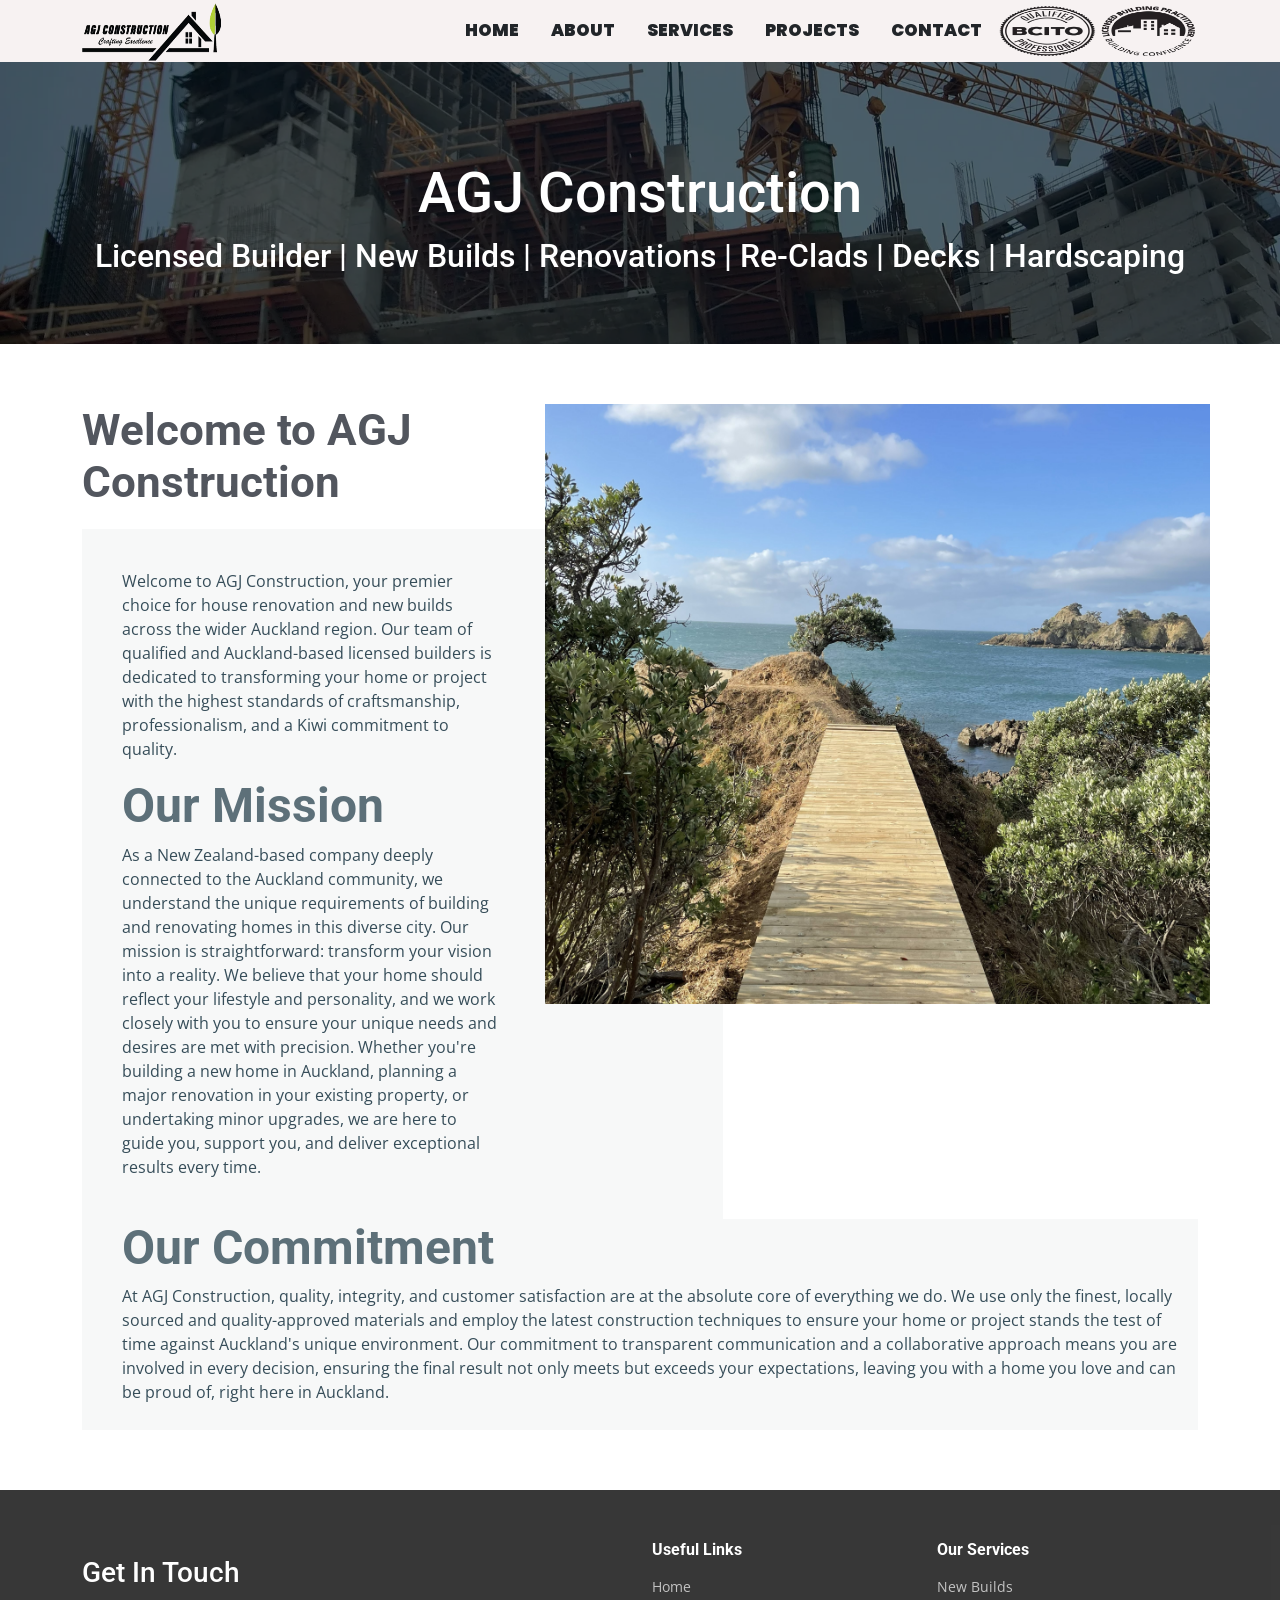
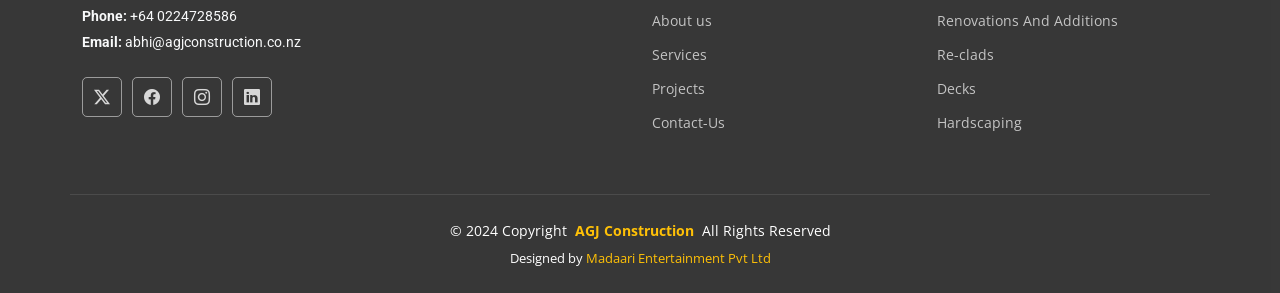
==== about.html @ a502a070 "renmae vendor folder to libs and update navigation link styles." ====
<!DOCTYPE html>
<html lang="en">

<head>
  <meta charset="utf-8">
  <meta content="width=device-width, initial-scale=1.0" name="viewport">
  <title>Licensed Builder|About|AGJ Construction</title>
  <meta content="" name="description">
  <meta content="" name="keywords">

  <!-- Favicons -->
  <link href="assets/img/favicon.webp" rel="icon">
  <link href="assets/img/apple-touch-icon.webp" rel="apple-touch-icon">

  <!-- Fonts -->
  <link href="https://fonts.googleapis.com" rel="preconnect">
  <link href="https://fonts.gstatic.com" rel="preconnect" crossorigin>
  <link href="https://fonts.googleapis.com/css2?family=Roboto:ital,wght@0,100;0,300;0,400;0,500;0,700;0,900;1,100;1,300;1,400;1,500;1,700;1,900&family=Open+Sans:ital,wght@0,300;0,400;0,500;0,600;0,700;0,800;1,300;1,400;1,500;1,600;1,700;1,800&family=Poppins:ital,wght@0,100;0,200;0,300;0,400;0,500;0,600;0,700;0,800;0,900;1,100;1,200;1,300;1,400;1,500;1,600;1,700;1,800;1,900&display=swap" rel="stylesheet">

  <!-- Vendor CSS Files -->
  <link href="assets/libs/bootstrap/css/bootstrap.min.css" rel="stylesheet">
  <link href="assets/libs/bootstrap-icons/bootstrap-icons.css" rel="stylesheet">
  <link href="assets/libs/aos/aos.css" rel="stylesheet">
  <link href="assets/libs/glightbox/css/glightbox.min.css" rel="stylesheet">
  <link href="assets/libs/swiper/swiper-bundle.min.css" rel="stylesheet">

  <!-- Main CSS File -->
  <link href="assets/css/main.min.css" rel="stylesheet">
</head>

<body class="index-page">
  <header id="header" class="header d-flex align-items-center fixed-top">
    <div class="container-fluid container-xl position-relative d-flex align-items-center justify-content-between">
      <a href="https://agjconstruction.co.nz/" class="logo d-flex align-items-center">
        <img class="sitename" src="assets/img/logo.webp" alt="logo" width="140" height="60">
      </a>

      <nav id="navmenu" class="navmenu">
     <style>
  /* Dropdown container */
  .dropdown {
    position: relative;
    display: inline-block;
  }

  /* Dropdown content (hidden by default) */
  .dropdown-content {
    display: none;
    position: absolute;
    background-color: #2c2c2c;
    min-width: 160px;
    z-index: 1;
    box-shadow: 0px 8px 16px rgba(0,0,0,0.2);
  }

  /* Links inside the dropdown */
  .dropdown-content a {
    color: grey;
    padding: 10px 16px;
    text-decoration: none;
    display: block;
  }

  /* Show the dropdown on hover */
  .dropdown:hover .dropdown-content {
    display: block;
  }

  /* Optional hover effect */
  .dropdown-content a:hover {
    background-color: #f1f1f1;
  }
</style>

<ul>
  <li><a href="https://agjconstruction.co.nz/" class="text-dark"><b>Home</b></a></li>
  <li><a href="about.html" class="text-dark"><b>About</b></a></li>
  
  <li class="dropdown">
    <a href="#" class="text-dark" onclick="return false;"><b>Services</b></a>
    <div class="dropdown-content">
      <a href="assets/services/new-builds.html"><b>New Builds</b></a>
      <a href="assets/services/home-renovations.html"><b>Home Renovations</b></a>
      <a href="assets/services/re-clads.html"><b>Reclads</b></a>
      <a href="assets/services/decks.html"><b>Decks</b></a>
      <a href="assets/services/hardscaping.html"><b>Hardscaping</b></a>
    </div>
  </li>
  
  <li><a href="project.html" class="text-dark"><b>Projects</b></a></li>
  <li><a href="contact.html" class="text-dark"><b>Contact</b></a></li>
  <img class="sitename" src="assets/img/bcito-png.webp" alt="logo" width="100" height="50">
  <img class="sitename" src="assets/img/lbp-png.webp" alt="logo" width="100" height="50">
</ul>

        <i class="mobile-nav-toggle d-xl-none bi bi-list"></i>
      </nav>
    </div>
  </header>

  <main class="main">

    <!-- Page Title -->
    <div class="page-title dark-background" style="background-image: url(assets/img/page-title-bg.webp);">
      <div class="container position-relative">
        <h1>AGJ Construction</h1>
        <h2>Licensed Builder | New Builds | Renovations | Re-Clads | Decks | Hardscaping</h2>
      </div>
    </div><!-- End Page Title -->

    <!-- About Section -->
    <section id="about" class="about section">
      <div class="container">
        <div class="row position-relative">
          <div class="col-lg-7 about-img" data-aos="zoom-out" data-aos-delay="200"><img src="assets/img/about.webp" width="600" height="500" loading="lazy"></div>
          <div class="col-lg-7" data-aos="fade-up" data-aos-delay="100">
            <h2 class="inner-title">Welcome to AGJ Construction</h2>
            <div class="our-story">
              <p>Welcome to AGJ Construction, your premier choice for house renovation and new builds across the wider Auckland region. 
                Our team of qualified and Auckland-based licensed builders is dedicated to transforming your home or project with the highest standards of craftsmanship, 
                professionalism, and a Kiwi commitment to quality.
            </p>
              <h3>Our Mission</h3>
              <p>
                As a New Zealand-based company deeply connected to the Auckland community, 
                we understand the unique requirements of building and renovating homes in this diverse city. 
                Our mission is straightforward: transform your vision into a reality. 
                We believe that your home should reflect your lifestyle and personality, 
                and we work closely with you to ensure your unique needs and desires are met with precision. 
                Whether you're building a new home in Auckland, planning a major renovation in your existing property, 
                or undertaking minor upgrades, we are here to guide you, support you, 
                and deliver exceptional results every time.
              </p>
            </div>
            
          </div>          
        </div>
        
        <div class="our-commitment">
          <h3>Our Commitment</h3>
              <p>At AGJ Construction, quality, integrity, and customer satisfaction are at the absolute core of everything 
                we do. 
                We use only the finest, locally sourced and quality-approved materials and 
                employ the latest construction techniques to ensure your home or project stands the test of 
                time against Auckland's unique environment. Our commitment to transparent communication and a 
                collaborative approach means you are involved in every decision, 
                ensuring the final result not only meets but exceeds your expectations, 
                leaving you with a home you love and can be proud of, right here in Auckland.
            </p>
        </div>


      </div>
      

    </section><!-- /About Section -->
    </main>

<footer id="footer" class="footer dark-background">

    <div class="container footer-top">
      <div class="row gy-4">
        <div class="col-lg-6 col-md-8 footer-about">
          <!-- <a href="index.html" class="logo d-flex align-items-center">
            <span class="sitename">AGJ Construction</span>
          </a> -->
          <div class="footer-contact pt-3">
            <!-- <p>A-10 Sector 61, Noida</p> -->
            <h3>Get In Touch</h3>
            <a href="tel:+64 0224728586" class="text-light">
            <p class="mt-3"><strong>Phone:</strong> <span>+64 0224728586</span></p>
            </a>
            <a href="mailto:abhi@agjconstruction.co.nz" class="text-light">
            <p><strong>Email:</strong> <span>abhi@agjconstruction.co.nz</span></p>
            </a>
          </div>
          <div class="social-links d-flex mt-4">
            <a href="https://agjconstruction.co.nz/"><i class="bi bi-twitter-x"></i></a>
            <a href="https://agjconstruction.co.nz/"><i class="bi bi-facebook"></i></a>
            <a href="https://agjconstruction.co.nz/"><i class="bi bi-instagram"></i></a>
            <a href="https://agjconstruction.co.nz/"><i class="bi bi-linkedin"></i></a>
          </div>
        </div>

        <div class="col-lg-3 col-md-2 footer-links">
          <h4>Useful Links</h4>
          <ul>
            <li><a href="https://agjconstruction.co.nz/">Home</a></li>
            <li><a href="about.html">About us</a></li>
            <li><a href="assets/services/new-builds.html">Services</a></li>
            <li><a href="project.html">Projects</a></li>
            <li><a href="contact.html">Contact-Us</a></li>
          </ul>
        </div>

        <div class="col-lg-3 col-md-2 footer-links">
          <h4>Our Services</h4>
          <ul>
            <li><a href="assets/services/new-builds.html">New Builds</a></li>
            <li><a href="assets/services/home-renovations.html">Renovations And Additions</a></li>
            <li><a href="assets/services/re-clads.html">Re-clads</a></li>
            <li><a href="assets/services/decks.html">Decks</a></li>
            <li><a href="assets/services/hardscaping.html">Hardscaping</a></li>

          </ul>
        </div>
      </div>
    </div>

    <div class="container copyright text-center mt-4">
      <p>© 2024 <span>Copyright</span> <strong class="px-1 sitename text-warning">AGJ Construction</strong> <span>All Rights Reserved</span></p>
      <div class="credits">
        <!-- All the links in the footer should remain intact. -->
        <!-- You can delete the links only if you've purchased the pro version. -->
        <!-- Licensing information: https://bootstrapmade.com/license/ -->
        <!-- Purchase the pro version with working PHP/AJAX contact form: [buy-url] -->
        Designed by <a class="text-warning" href="https://madaari.net/">Madaari Entertainment Pvt Ltd</a>
      </div>
    </div>

  </footer>
  <!-- Scroll Top -->
  <a href="#" id="scroll-top" class="scroll-top d-flex align-items-center justify-content-center"><i class="bi bi-arrow-up-short"></i></a>

  <!-- Preloader -->
  <div id="preloader"></div>

  <!-- Vendor JS Files -->

  <script defer src="assets/libs/bootstrap/js/bootstrap.bundle.min.js"></script>
  <script defer src="assets/libs/aos/aos.js"></script>
  <script defer src="assets/libs/glightbox/js/glightbox.min.js"></script>
  <script defer src="assets/libs/imagesloaded/imagesloaded.pkgd.min.js"></script>
  <script defer src="assets/libs/isotope-layout/isotope.pkgd.min.js"></script>
  <script defer src="assets/libs/swiper/swiper-bundle.min.js"></script>
  <script defer src="assets/libs/purecounter/purecounter_vanilla.js"></script>

  <!-- Main JS File -->
  <script defer src="assets/js/main.js"></script>

</body>

</html>
---- assets/css/main.min.css ----
:root{--default-font:"Open Sans",system-ui,-apple-system,"Segoe UI",Roboto,"Helvetica Neue",Arial,"Noto Sans","Liberation Sans",sans-serif,"Apple Color Emoji","Segoe UI Emoji","Segoe UI Symbol","Noto Color Emoji";--heading-font:"Roboto",sans-serif;--nav-font:"Poppins",sans-serif}:root{--background-color:#ffffff;--default-color:#364d59;--heading-color:#52565e;--accent-color:#000000;--surface-color:#ffffff;--contrast-color:#ffffff}:root{--nav-color:rgba(255,255,255,0.55);--nav-hover-color:#ffffff;--nav-mobile-background-color:#ffffff;--nav-dropdown-background-color:#ffffff;--nav-dropdown-color:#212529;--nav-dropdown-hover-color:#feb900}.light-background{--background-color:#f4f7f6;--surface-color:#ffffff}.dark-background{--background-color:#060606;--default-color:#ffffff;--heading-color:#ffffff;--surface-color:#252525;--contrast-color:#ffffff}:root{scroll-behavior:smooth}body{color:var(--default-color);background-color:var(--background-color);font-family:var(--default-font)}a{color:var(--accent-color);text-decoration:none;transition:0.3s}a:hover{color:color-mix(in srgb,var(--accent-color),transparent 25%);text-decoration:none}h1,h2,h3,h4,h5,h6{color:var(--heading-color);font-family:var(--heading-font)}.header{--background-color:rgb(247,242,242);--default-color:#ffffff;--heading-color:#ffffff;color:var(--default-color);background-color:var(--background-color);padding:1px 0;transition:all 0.5s;z-index:997}.scrolled .header{box-shadow:0px 0 18px rgba(0,0,0,0.1)}.scrolled .header{--background-color:rgba(255,255,255,0.95);--heading-color:#3c3c3c;--nav-color:#3c3c3c;--nav-hover-color:#3c3c3c}@media (min-width:1200px){.navmenu{padding:0}.navmenu ul{margin:0;padding:0;display:flex;list-style:none;align-items:center}.navmenu li{position:relative}.navmenu>ul>li{white-space:nowrap;padding:15px 14px}.navmenu>ul>li:last-child{padding-right:0}.navmenu a,.navmenu a:focus{color:var(--nav-color);font-size:17px;padding:0 2px;font-family:var(--nav-font);font-weight:600;display:flex;align-items:center;justify-content:space-between;white-space:nowrap;transition:0.3s;position:relative;text-transform:uppercase}.navmenu a i,.navmenu a:focus i{font-size:12px;line-height:0;margin-left:5px;transition:0.3s}.navmenu>ul>li>a:before{content:"";position:absolute;height:2px;bottom:-6px;left:0;background-color:var(--accent-color);visibility:hidden;width:0px;transition:all 0.3s ease-in-out 0s}.navmenu a:hover:before,.navmenu li:hover>a:before,.navmenu .active:before{visibility:visible;width:100%}.navmenu li:hover>a,.navmenu .active,.navmenu .active:focus{color:var(--nav-hover-color)}.navmenu .dropdown ul{margin:0;padding:10px 0;background:var(--nav-dropdown-background-color);display:block;position:absolute;visibility:hidden;left:14px;top:130%;opacity:0;transition:0.3s;border-radius:4px;z-index:99;box-shadow:0px 0px 30px rgba(0,0,0,0.1)}.navmenu .dropdown ul li{min-width:200px}.navmenu .dropdown ul a{padding:10px 20px;font-size:15px;text-transform:none;font-weight:400;color:var(--nav-dropdown-color)}.navmenu .dropdown ul a i{font-size:14px}.navmenu .dropdown ul a:hover,.navmenu .dropdown ul .active:hover,.navmenu .dropdown ul li:hover>a{color:var(--nav-dropdown-hover-color)}.navmenu .dropdown:hover>ul{opacity:1;top:100%;visibility:visible}.navmenu .dropdown .dropdown ul{top:0;left:-90%;visibility:hidden}.navmenu .dropdown .dropdown:hover>ul{opacity:1;top:0;left:-100%;visibility:visible}}@media (max-width:1199px){.mobile-nav-toggle{color:var(--nav-color);font-size:28px;line-height:0;margin-right:10px;cursor:pointer;transition:color 0.3s}.navmenu{padding:0;z-index:9997}.navmenu ul{display:none;position:absolute;inset:60px 20px 20px 20px;padding:10px 0;margin:0;border-radius:6px;background-color:var(--nav-mobile-background-color);border:1px solid color-mix(in srgb,var(--default-color),transparent 90%);box-shadow:none;overflow-y:auto;transition:0.3s;z-index:9998}.navmenu a,.navmenu a:focus{color:var(--nav-dropdown-color);padding:10px 20px;font-family:var(--nav-font);font-size:17px;font-weight:500;display:flex;align-items:center;justify-content:space-between;white-space:nowrap;transition:0.3s}.navmenu a i,.navmenu a:focus i{font-size:12px;line-height:0;margin-left:5px;width:30px;height:30px;display:flex;align-items:center;justify-content:center;border-radius:50%;transition:0.3s;background-color:color-mix(in srgb,var(--accent-color),transparent 90%)}.navmenu a i:hover,.navmenu a:focus i:hover{background-color:var(--accent-color);color:var(--contrast-color)}.navmenu a:hover,.navmenu .active,.navmenu .active:focus{color:var(--nav-dropdown-hover-color)}.navmenu .active i,.navmenu .active:focus i{background-color:var(--accent-color);color:var(--contrast-color);transform:rotate(180deg)}.navmenu .dropdown ul{position:static;display:none;z-index:99;padding:10px 0;margin:10px 20px;background-color:var(--nav-dropdown-background-color);transition:all 0.5s ease-in-out}.navmenu .dropdown ul ul{background-color:rgba(33,37,41,0.1)}.navmenu .dropdown>.dropdown-active{display:block;background-color:rgba(33,37,41,0.03)}.mobile-nav-active{overflow:hidden}.mobile-nav-active .mobile-nav-toggle{color:#fff;position:absolute;font-size:32px;top:15px;right:15px;margin-right:0;z-index:9999}.mobile-nav-active .navmenu{position:fixed;overflow:hidden;inset:0;background:rgba(33,37,41,0.8);transition:0.3s}.mobile-nav-active .navmenu>ul{display:block}}.footer{color:var(--default-color);background-color:var(--background-color);background:url("../img/footer-bg.jpg") top center no-repeat;background-size:cover;font-size:14px;position:relative}.footer .container{position:relative}.footer:before{content:"";background:color-mix(in srgb,var(--background-color),transparent 20%);position:absolute;inset:0}.footer .footer-top{padding-top:50px}.footer .footer-about .logo{line-height:1;margin-bottom:25px}.footer .footer-about .logo img{max-height:40px;margin-right:6px}.footer .footer-about .logo span{color:var(--heading-color);font-family:var(--heading-font);font-size:26px;font-weight:700;letter-spacing:1px}.footer .footer-about p{font-size:14px;font-family:var(--heading-font)}.footer .social-links a{display:flex;align-items:center;justify-content:center;width:40px;height:40px;border-radius:5px;border:1px solid color-mix(in srgb,var(--default-color),transparent 50%);font-size:16px;color:color-mix(in srgb,var(--default-color),transparent 20%);margin-right:10px;transition:0.3s}.footer .social-links a:hover{color:var(--accent-color);border-color:var(--accent-color)}.footer h4{font-size:16px;font-weight:bold;position:relative;padding-bottom:12px}.footer .footer-links{margin-bottom:30px}.footer .footer-links ul{list-style:none;padding:0;margin:0}.footer .footer-links ul i{padding-right:2px;font-size:12px;line-height:0}.footer .footer-links ul li{padding:10px 0;display:flex;align-items:center}.footer .footer-links ul li:first-child{padding-top:0}.footer .footer-links ul a{color:color-mix(in srgb,var(--default-color),transparent 30%);display:inline-block;line-height:1}.footer .footer-links ul a:hover{color:var(--accent-color)}.footer .footer-contact p{margin-bottom:5px}.footer .copyright{padding-top:25px;padding-bottom:25px;border-top:1px solid color-mix(in srgb,var(--default-color),transparent 90%)}.footer .copyright p{margin-bottom:0}.footer .credits{margin-top:8px;font-size:13px}.scroll-top{position:fixed;visibility:hidden;opacity:0;right:15px;bottom:15px;z-index:99999;background-color:var(--accent-color);width:40px;height:40px;border-radius:4px;transition:all 0.4s}.scroll-top i{font-size:24px;color:var(--default-color);line-height:0}.scroll-top:hover{background-color:color-mix(in srgb,var(--accent-color),transparent 20%);color:var(--contrast-color)}.scroll-top.active{visibility:visible;opacity:1}@media screen and (max-width:768px){[data-aos-delay]{transition-delay:0 !important}}.page-title{color:var(--default-color);background-color:var(--background-color);background-size:cover;background-position:center;background-repeat:no-repeat;padding:160px 0 60px 0;text-align:center;position:relative}.page-title:before{content:"";background-color:color-mix(in srgb,var(--background-color),transparent 40%);position:absolute;inset:0}.page-title h1{font-size:56px;font-weight:500;margin-bottom:10px}.page-title .breadcrumbs ol{display:flex;flex-wrap:wrap;list-style:none;justify-content:center;padding:0;margin:0;font-size:16px;font-weight:500}.page-title .breadcrumbs ol li+li{padding-left:10px}.page-title .breadcrumbs ol li+li::before{content:"/";display:inline-block;padding-right:10px;color:color-mix(in srgb,var(--default-color),transparent 20%)}section,.section{color:var(--default-color);background-color:var(--background-color);padding:60px 0;scroll-margin-top:92px;overflow:clip}@media (max-width:1199px){section,.section{scroll-margin-top:76px}}.section-title{text-align:center;padding-bottom:60px;position:relative}.section-title h2{font-size:32px;font-weight:700;position:relative}.section-title h2:before,.section-title h2:after{content:"";width:50px;height:2px;background:var(--accent-color);display:inline-block}.section-title h2:before{margin:0 15px 10px 0}.section-title h2:after{margin:0 0 10px 15px}.section-title p{margin-bottom:0;font-size:16px;font-weight:600}.hero{width:100%;min-height:100vh;position:relative;padding:0;display:flex;align-items:center;justify-content:center;overflow:hidden}.hero .info{position:relative;inset:0;z-index:3;padding:140px 0 90px 0}@media (max-width:768px),(max-height:480px){.hero .info{padding:100px 50px 60px 50px}}.hero .info h2{margin-bottom:30px;padding-bottom:30px;font-size:56px;font-weight:700;position:relative}.hero .info h2:after{content:"";position:absolute;display:block;width:80px;height:4px;background:var(--accent-color);left:0;right:0;bottom:0;margin:auto}@media (max-width:768px){.hero .info h2{font-size:36px}}.hero .info p{color:rgb(247,196,11);font-size:26px;font-weight:900;padding-top:390px}@media (max-width:768px){.hero .info p{font-size:20px;padding-top:350px;color:#feb900;text-overflow:null}}.hero .info .btn-get-started{color:var(--contrast-color);font-family:var(--heading-font);font-weight:500;font-size:16px;letter-spacing:1px;display:inline-block;padding:12px 40px;border-radius:50px;transition:0.5s;margin:10px;border:2px solid var(--accent-color)}.hero .info .btn-get-started:hover{background:var(--accent-color)}.hero .carousel{inset:0;position:absolute;overflow:hidden}.hero .carousel-item{position:absolute;inset:0;background-size:cover;background-position:center;background-repeat:no-repeat;overflow:hidden;transition-duration:0.4s}.hero .carousel-item img{position:absolute;inset:0;display:block;width:100%;height:100%;object-fit:cover;z-index:1}.hero .carousel-item::before{content:"";background-color:color-mix(in srgb,var(--background-color),transparent 90%);position:absolute;inset:0;z-index:2}.hero .carousel-control-prev{justify-content:start}@media (min-width:640px){.hero .carousel-control-prev{padding-left:15px}}.hero .carousel-control-next{justify-content:end}@media (min-width:640px){.hero .carousel-control-next{padding-right:15px}}.hero .carousel-control-next-icon,.hero .carousel-control-prev-icon{background:none;font-size:26px;line-height:0;background:color-mix(in srgb,var(--default-color),transparent 80%);color:color-mix(in srgb,var(--default-color),transparent 40%);border-radius:50px;width:54px;height:54px;display:flex;align-items:center;justify-content:center}.hero .carousel-control-prev,.hero .carousel-control-next{z-index:3;transition:0.3s}.hero .carousel-control-prev:focus,.hero .carousel-control-next:focus{opacity:0.5}.hero .carousel-control-prev:hover,.hero .carousel-control-next:hover{opacity:0.9}.get-started .content{padding:30px 0}.get-started .content h3{font-size:36px;font-weight:600;margin-bottom:25px;padding-bottom:25px;position:relative}.get-started .content h3:after{content:"";position:absolute;display:block;width:60px;height:4px;background:var(--accent-color);left:0;bottom:0}.get-started .content p{font-size:16px;font-weight:450}.get-started .php-email-form{background:color-mix(in srgb,var(--default-color),transparent 97%);padding:30px;height:100%}@media (max-width:575px){.get-started .php-email-form{padding:20px}}.get-started .php-email-form h3{font-size:14px;font-weight:700;text-transform:uppercase;letter-spacing:1px}.get-started .php-email-form p{font-size:14px;margin-bottom:20px}.get-started .php-email-form input[type=text],.get-started .php-email-form input[type=email],.get-started .php-email-form textarea{font-size:14px;padding:10px 15px;box-shadow:none;border-radius:0;color:var(--default-color);background-color:color-mix(in srgb,var(--background-color),transparent 20%);border-color:color-mix(in srgb,var(--default-color),transparent 80%)}.get-started .php-email-form input[type=text]:focus,.get-started .php-email-form input[type=email]:focus,.get-started .php-email-form textarea:focus{border-color:var(--accent-color)}.get-started .php-email-form input[type=text]::placeholder,.get-started .php-email-form input[type=email]::placeholder,.get-started .php-email-form textarea::placeholder{color:color-mix(in srgb,var(--default-color),transparent 70%)}.get-started .php-email-form button[type=submit]{color:var(--contrast-color);background:var(--accent-color);border:0;padding:10px 30px;transition:0.4s;border-radius:4px}.get-started .php-email-form button[type=submit]:hover{background:color-mix(in srgb,var(--accent-color),transparent 20%)}.constructions .card-item{background-color:var(--surface-color);border:1px solid color-mix(in srgb,var(--default-color),transparent 85%);position:relative;border-radius:0}.constructions .card-item .card-bg{min-height:300px;position:relative}.constructions .card-item .card-bg img{position:absolute;inset:0;display:block;width:100%;height:100%;object-fit:cover;object-position:center;z-index:1}.constructions .card-item .card-body{padding:30px}.constructions .card-item h4{font-weight:700;font-size:20px;margin-bottom:15px}.constructions .card-item p{color:color-mix(in srgb,var(--default-color),transparent 40%);margin:0}.services .service-item{background-color:var(--surface-color);padding:40px;box-shadow:0px 0 30px rgba(0,0,0,0.1);height:100%}.services .service-item .icon{width:48px;height:48px;position:relative;margin-bottom:50px}.services .service-item .icon i{color:var(--heading-color);font-size:65px;transition:ease-in-out 0.1s;z-index:2;position:relative}.services .service-item .icon:before{position:absolute;content:"";height:100%;width:100%;background:color-mix(in srgb,var(--heading-color),transparent 95%);border-radius:50px;z-index:1;top:10px;right:-20px;transition:0.3s}.services .service-item h3{color:color-mix(in srgb,var(--heading-color),transparent 20%);font-weight:700;margin:0 0 20px 0;padding-bottom:8px;font-size:22px;position:relative;display:inline-block;border-bottom:4px solid color-mix(in srgb,var(--heading-color),transparent 90%);transition:0.3s}.services .service-item p{line-height:20px;font-size:26px;margin-bottom:0}.services .service-item .readmore{margin-top:15px;display:inline-block;color:color-mix(in srgb,var(--default-color),transparent 30%)}.services .service-item:hover .icon i{color:var(--heading-color)}.services .service-item:hover .icon:before{background:var(--accent-color)}.services .service-item:hover h3{border-color:var(--accent-color);color:var(--heading-color)}.services .service-item:hover .readmore{color:var(--accent-color)}.alt-services .features-image{position:relative;min-height:320px;height:clamp(320px,38vw,420px);width:100%}@media (min-width:992px){.alt-services .features-image{float:left;width:48%;margin:0 2rem 1.5rem 0}.alt-services .icon-box{clear:both}}.alt-services .features-image img{position:absolute;inset:0;display:block;width:100%;height:100%;object-fit:cover;object-position:center;z-index:1}.alt-services h3{font-size:28px;font-weight:700;margin-bottom:20px;padding-bottom:20px;position:relative}.alt-services h3:after{content:"";background:var(--accent-color);position:absolute;display:block;width:50px;height:3px;left:0;bottom:0}.alt-services .icon-box{margin-top:50px}.alt-services .icon-box i{color:var(--accent-color);background-color:var(--surface-color);display:flex;align-items:center;justify-content:center;margin-right:25px;font-size:28px;width:56px;height:56px;border-radius:4px;line-height:0;box-shadow:0px 2px 30px rgba(0,0,0,0.1);transition:0.3s}.alt-services .icon-box:hover i{background-color:var(--accent-color);color:var(--contrast-color)}.alt-services .icon-box h4{font-weight:800;margin-bottom:10px;font-size:20px}.alt-services .icon-box h4 a{color:var(--heading-color);transition:0.1s}.alt-services .icon-box h4 a:hover{color:var(--accent-color)}.alt-services .icon-box p{line-height:24px;font-size:16px;font-weight:600;margin-bottom:0}.features .nav-tabs{border:0}.features .nav-link{color:var(--heading-color);padding:15px 0;transition:0.3s;border-radius:0;display:flex;align-items:center;justify-content:center;cursor:pointer;height:100%;border:0;border-bottom:4px solid color-mix(in srgb,var(--default-color),transparent 90%)}.features .nav-link i{padding-right:15px;font-size:48px}.features .nav-link h4{font-size:18px;font-weight:600;margin:0}@media (max-width:575px){.features .nav-link h4{font-size:16px}}.features .nav-link:hover{color:var(--accent-color);border-color:color-mix(in srgb,var(--default-color),transparent 80%)}.features .nav-link.active{background-color:var(--background-color);color:var(--accent-color);border-color:var(--accent-color)}.features .tab-content{margin-top:30px}.features .tab-pane h3{color:var(--heading-color);font-weight:700;font-size:32px;position:relative;margin-bottom:20px;padding-bottom:20px}.features .tab-pane h3:after{content:"";position:absolute;display:block;width:60px;height:3px;background:var(--accent-color);left:0;bottom:0}.features .tab-pane ul{list-style:none;padding:0}.features .tab-pane ul li{padding-top:10px}.features .tab-pane ul i{font-size:20px;padding-right:4px;color:var(--accent-color)}.features .tab-pane p:last-child{margin-bottom:0}.projects .portfolio-filters{padding:0;margin:0 auto 20px auto;list-style:none;text-align:center}.projects .portfolio-filters li{cursor:pointer;display:inline-block;padding:0;font-size:18px;font-weight:500;margin:0 10px;line-height:1;margin-bottom:5px;transition:all 0.3s ease-in-out}.projects .portfolio-filters li:hover,.projects .portfolio-filters li.filter-active{color:var(--accent-color)}.projects .portfolio-filters li:first-child{margin-left:0}.projects .portfolio-filters li:last-child{margin-right:0}@media (max-width:575px){.projects .portfolio-filters li{font-size:14px;margin:0 5px}}.projects .portfolio-content{position:relative;overflow:hidden}.projects .portfolio-content img{transition:0.3s}.projects .portfolio-content .portfolio-info{opacity:0;position:absolute;inset:0;z-index:3;transition:all ease-in-out 0.3s;background:rgba(0,0,0,0.6);padding:15px}.projects .portfolio-content .portfolio-info h4{font-size:14px;padding:5px 10px;font-weight:400;color:#ffffff;display:inline-block;background-color:var(--accent-color)}.projects .portfolio-content .portfolio-info p{position:absolute;bottom:10px;text-align:center;display:inline-block;left:0;right:0;font-size:16px;font-weight:600;color:rgba(255,255,255,0.8)}.projects .portfolio-content .portfolio-info .preview-link,.projects .portfolio-content .portfolio-info .details-link{position:absolute;left:calc(50% - 40px);font-size:26px;top:calc(50% - 14px);color:#fff;transition:0.3s;line-height:1.2}.projects .portfolio-content .portfolio-info .preview-link:hover,.projects .portfolio-content .portfolio-info .details-link:hover{color:var(--accent-color)}.projects .portfolio-content .portfolio-info .details-link{left:50%;font-size:34px;line-height:0}.projects .portfolio-content:hover .portfolio-info{opacity:1}.projects .portfolio-content:hover img{transform:scale(1.1)}.testimonials .testimonial-wrap{padding-left:50px}.testimonials .testimonials-carousel,.testimonials .testimonials-slider{overflow:hidden}.testimonials .testimonial-item{background-color:var(--surface-color);box-shadow:0px 2px 15px rgba(0,0,0,0.1);box-sizing:content-box;padding:30px 30px 30px 60px;margin:30px 15px;min-height:200px;position:relative}.testimonials .testimonial-item .testimonial-img{width:90px;border-radius:10px;border:6px solid var(--background-color);position:absolute;left:-45px}.testimonials .testimonial-item h3{font-size:18px;font-weight:bold;margin:10px 0 5px 0}.testimonials .testimonial-item h4{color:color-mix(in srgb,var(--default-color),transparent 50%);font-size:14px;margin:0}.testimonials .testimonial-item .stars{margin:10px 0}.testimonials .testimonial-item .stars i{color:#ffc107;margin:0 1px}.testimonials .testimonial-item .quote-icon-left,.testimonials .testimonial-item .quote-icon-right{color:color-mix(in srgb,var(--accent-color),transparent 60%);font-size:26px;line-height:0}.testimonials .testimonial-item .quote-icon-left{display:inline-block;left:-5px;position:relative}.testimonials .testimonial-item .quote-icon-right{display:inline-block;right:-5px;position:relative;top:10px;transform:scale(-1,-1)}.testimonials .testimonial-item p{font-style:italic;margin:15px auto 15px auto}.testimonials .swiper-wrapper{height:auto}.testimonials .swiper-pagination{margin-top:20px;position:relative}.testimonials .swiper-pagination .swiper-pagination-bullet{width:12px;height:12px;background-color:var(--background-color);opacity:1;border:1px solid var(--accent-color)}.testimonials .swiper-pagination .swiper-pagination-bullet-active{background-color:var(--accent-color)}@media (max-width:767px){.testimonials .testimonial-wrap{padding-left:0}.testimonials .testimonials-carousel,.testimonials .testimonials-slider{overflow:hidden}.testimonials .testimonial-item{padding:30px;margin:15px}.testimonials .testimonial-item .testimonial-img{position:static;left:auto}}.recent-blog-posts .post-item{background:var(--surface-color);box-shadow:0px 2px 20px rgba(0,0,0,0.1);transition:0.3s}.recent-blog-posts .post-item .post-img img{transition:0.5s}.recent-blog-posts .post-item .post-date{position:absolute;right:0;bottom:0;background-color:var(--accent-color);color:var(--contrast-color);text-transform:uppercase;font-size:13px;padding:6px 12px;font-weight:500}.recent-blog-posts .post-item .post-content{padding:30px}.recent-blog-posts .post-item .post-title{color:var(--heading-color);font-size:20px;font-weight:700;transition:0.3s;margin-bottom:15px}.recent-blog-posts .post-item .meta i{font-size:16px;color:var(--accent-color)}.recent-blog-posts .post-item .meta span{font-size:15px;color:color-mix(in srgb,var(--default-color),transparent 50%)}.recent-blog-posts .post-item hr{color:color-mix(in srgb,var(--default-color),transparent 80%);margin:20px 0}.recent-blog-posts .post-item .readmore{display:flex;align-items:center;font-weight:600;line-height:1;transition:0.3s;color:color-mix(in srgb,var(--default-color),transparent 40%)}.recent-blog-posts .post-item .readmore i{line-height:0;margin-left:6px;font-size:16px}.recent-blog-posts .post-item:hover .post-title,.recent-blog-posts .post-item:hover .readmore{color:var(--accent-color)}.recent-blog-posts .post-item:hover .post-img img{transform:scale(1.1)}.about .inner-title{font-size:2.75rem;font-weight:700;margin:30px 0}@media (min-width:991px){.about .inner-title{max-width:65%;margin:0 0 20px 0}}.about .our-story{padding:40px;background-color:color-mix(in srgb,var(--default-color),transparent 96%)}.about .our-commitment{padding-left:40px;padding-bottom:10px;background-color:color-mix(in srgb,var(--default-color),transparent 96%)}.about .our-commitment h3{font-size:3rem;font-weight:700;color:color-mix(in srgb,var(--default-color),transparent 20%)}@media (min-width:991px){.about .our-story{padding-right:35%}}.about .our-story h4{text-transform:uppercase;font-size:1.1rem;color:color-mix(in srgb,var(--default-color),transparent 50%)}.about .our-story h3{font-size:3rem;font-weight:700;color:color-mix(in srgb,var(--default-color),transparent 20%)}.about .our-story p:last-child{margin-bottom:0}.about ul{list-style:none;padding:0;font-size:15px}.about ul li{padding:5px 0;display:flex;align-items:center}.about ul i{font-size:1.25rem;margin-right:0.5rem;line-height:1.2;color:var(--accent-color)}.about .watch-video i{font-size:2rem;transition:0.3s;color:var(--accent-color)}.about .watch-video a{font-weight:600;color:color-mix(in srgb,var(--default-color),transparent 20%);margin-left:8px;transition:0.3s}.about .watch-video:hover a{color:var(--accent-color)}.about .about-img{min-height:400px;position:relative}@media (min-width:992px){.about .about-img{position:absolute;top:0;right:0;min-height:600px}}.about .about-img img{position:absolute;inset:0;display:block;width:100%;height:100%;object-fit:cover;object-position:center;z-index:1}.stats-counter .stats-item{box-shadow:0px 0 30px rgba(0,0,0,0.1);padding:30px}.stats-counter .stats-item i{color:var(--accent-color);font-size:42px;line-height:0;margin-right:20px}.stats-counter .stats-item span{color:var(--heading-color);font-size:36px;display:block;font-weight:600}.stats-counter .stats-item p{padding:0;margin:0;font-family:var(--heading-font);font-size:16px}.alt-services-2 .features-image{position:relative;min-height:400px}.alt-services-2 .features-image img{position:absolute;inset:0;display:block;width:100%;height:100%;object-fit:cover;z-index:1}.alt-services-2 h3{font-size:28px;font-weight:700;margin-bottom:20px}.alt-services-2 .icon-box{margin-top:30px}.alt-services-2 .icon-box i{color:var(--accent-color);margin-right:15px;font-size:24px;line-height:1.2}.alt-services-2 .icon-box h4{font-weight:600;margin-bottom:10px;font-size:18px}.alt-services-2 .icon-box p{line-height:24px;font-size:14px;margin-bottom:0}.team .member{position:relative}.team .member .member-img{margin:0 80px;border-radius:50%;overflow:hidden;position:relative}@media (max-width:1024px){.team .member .member-img{margin:0 60px}}.team .member .member-img img{position:relative;z-index:1}.team .member .member-img .social{position:absolute;inset:0;background-color:rgba(0,0,0,0.6);display:flex;justify-content:center;align-items:center;z-index:2;padding-bottom:20px;transition:0.3s;visibility:hidden;opacity:0}.team .member .member-img .social a{transition:0.3s;color:var(--contrast-color);font-size:20px;margin:0 8px}.team .member .member-img .social a:hover{color:var(--accent-color)}.team .member .member-info{margin-top:30px}.team .member .member-info h4{font-weight:700;margin-bottom:6px;font-size:18px}.team .member .member-info span{font-style:italic;display:block;font-size:15px;color:color-mix(in srgb,var(--default-color),transparent 40%);margin-bottom:10px}.team .member .member-info p{margin-bottom:0;font-size:14px}.team .member:hover .member-img .social{padding-bottom:0;visibility:visible;opacity:1}.features-cards h3{font-size:20px;font-weight:700}.features-cards p{font-size:15px;color:color-mix(in srgb,var(--default-color),transparent 20%)}.features-cards ul li{display:flex;align-items:center;font-size:14px;padding-top:10px;color:color-mix(in srgb,var(--default-color),transparent 30%)}.features-cards ul li i{font-size:16px;color:var(--accent-color);margin-right:6px}#service-detail{display:block !important;visibility:visible !important;opacity:1 !important;height:auto !important;min-height:auto !important}.service-details .services-list{background-color:var(--surface-color);padding:10px 30px;border:1px solid color-mix(in srgb,var(--default-color),transparent 90%);margin-bottom:20px}.service-details .services-list a{display:block;line-height:1;padding:8px 0 8px 15px;border-left:3px solid color-mix(in srgb,var(--default-color),transparent 70%);margin:20px 0;color:color-mix(in srgb,var(--default-color),transparent 20%);transition:0.3s}.service-details .services-list a.active{color:var(--heading-color);font-weight:700;border-color:var(--accent-color)}.service-details .services-list a:hover{border-color:var(--accent-color)}.service-details .services-img{margin-bottom:20px}.service-details h3{font-size:26px;font-weight:700}.service-details h4{font-size:20px;font-weight:700}.service-details p{font-size:15px}.service-details ul{list-style:none;padding:0;font-size:15px}.service-details ul li{padding:5px 0;display:flex;align-items:center}.service-details ul i{font-size:20px;margin-right:8px;color:var(--accent-color)}.project-details .portfolio-details-slider img{width:100%}.project-details .swiper-wrapper{height:auto}.project-details .swiper-button-prev,.project-details .swiper-button-next{width:48px;height:48px}.project-details .swiper-button-prev:after,.project-details .swiper-button-next:after{color:rgba(255,255,255,0.8);background-color:rgba(0,0,0,0.15);font-size:24px;border-radius:50%;width:48px;height:48px;display:flex;align-items:center;justify-content:center;transition:0.3s}.project-details .swiper-button-prev:hover:after,.project-details .swiper-button-next:hover:after{background-color:rgba(0,0,0,0.3)}@media (max-width:575px){.project-details .swiper-button-prev,.project-details .swiper-button-next{display:none}}.project-details .swiper-pagination{margin-top:20px;position:relative}.project-details .swiper-pagination .swiper-pagination-bullet{width:10px;height:10px;background-color:color-mix(in srgb,var(--default-color),transparent 85%);opacity:1}.project-details .swiper-pagination .swiper-pagination-bullet-active{background-color:var(--accent-color)}.project-details .portfolio-info h3{font-size:22px;font-weight:700;margin-bottom:20px;padding-bottom:20px;position:relative}.project-details .portfolio-info h3:after{content:"";position:absolute;display:block;width:50px;height:3px;background:var(--accent-color);left:0;bottom:0}.project-details .portfolio-info ul{list-style:none;padding:0;font-size:15px}.project-details .portfolio-info ul li{display:flex;flex-direction:column;padding-bottom:15px}.project-details .portfolio-info ul strong{text-transform:uppercase;font-weight:400;color:color-mix(in srgb,var(--default-color),transparent 50%);font-size:14px}.project-details .portfolio-info .btn-visit{padding:8px 40px;background:var(--accent-color);color:var(--contrast-color);border-radius:50px;transition:0.3s}.project-details .portfolio-info .btn-visit:hover{background:color-mix(in srgb,var(--accent-color),transparent 20%)}.project-details .portfolio-description h2{font-size:26px;font-weight:700;margin-bottom:20px}.project-details .portfolio-description p{padding:0}.project-details .portfolio-description .testimonial-item{padding:30px 30px 0 30px;position:relative;background:color-mix(in srgb,var(--default-color),transparent 97%);margin-bottom:50px}.project-details .portfolio-description .testimonial-item .testimonial-img{width:90px;border-radius:50px;border:6px solid var(--background-color);float:left;margin:0 10px 0 0}.project-details .portfolio-description .testimonial-item h3{font-size:18px;font-weight:bold;margin:15px 0 5px 0;padding-top:20px}.project-details .portfolio-description .testimonial-item h4{font-size:14px;color:#6c757d;margin:0}.project-details .portfolio-description .testimonial-item .quote-icon-left,.project-details .portfolio-description .testimonial-item .quote-icon-right{color:color-mix(in srgb,var(--accent-color),transparent 50%);font-size:26px;line-height:0}.project-details .portfolio-description .testimonial-item .quote-icon-left{display:inline-block;left:-5px;position:relative}.project-details .portfolio-description .testimonial-item .quote-icon-right{display:inline-block;right:-5px;position:relative;top:10px;transform:scale(-1,-1)}.project-details .portfolio-description .testimonial-item p{font-style:italic;margin:0 0 15px 0 0 0;padding:0}.blog-posts article{background-color:var(--surface-color);box-shadow:0px 2px 20px rgba(0,0,0,0.1);transition:0.3s}.blog-posts .post-img img{transition:0.5s}.blog-posts .post-date{background-color:var(--accent-color);color:var(--contrast-color);position:absolute;right:0;bottom:0;text-transform:uppercase;font-size:13px;padding:6px 12px;font-weight:500}.blog-posts .post-content{padding:30px}.blog-posts .post-title{font-size:20px;color:var(--heading-color);font-weight:700;transition:0.3s;margin-bottom:15px}.blog-posts .meta i{font-size:16px;color:var(--accent-color)}.blog-posts .meta span{font-size:15px;color:color-mix(in srgb,var(--default-color),transparent 40%)}.blog-posts p{margin-top:20px}.blog-posts hr{color:color-mix(in srgb,var(--default-color),transparent 60%);margin-bottom:15px}.blog-posts .readmore{display:flex;align-items:center;font-weight:600;line-height:1;transition:0.3s;color:color-mix(in srgb,var(--heading-color),transparent 20%)}.blog-posts .readmore i{line-height:0;margin-left:6px;font-size:16px}.blog-posts article:hover .post-title,.blog-posts article:hover .readmore{color:var(--accent-color)}.blog-posts article:hover .post-img img{transform:scale(1.1)}.blog-pagination{padding-top:0;color:color-mix(in srgb,var(--default-color),transparent 40%)}.blog-pagination ul{display:flex;padding:0;margin:0;list-style:none}.blog-pagination li{margin:0 5px;transition:0.3s}.blog-pagination li a{color:color-mix(in srgb,var(--default-color),transparent 40%);padding:7px 16px;display:flex;align-items:center;justify-content:center}.blog-pagination li a.active,.blog-pagination li a:hover{background:var(--accent-color);color:var(--contrast-color)}.blog-pagination li a.active a,.blog-pagination li a:hover a{color:var(--contrast-color)}.blog-details{padding-bottom:30px}.blog-details .article{background-color:var(--surface-color);padding:30px;box-shadow:0 4px 16px rgba(0,0,0,0.1)}.blog-details .post-img{margin:-30px -30px 20px -30px;overflow:hidden}.blog-details .title{color:var(--heading-color);font-size:28px;font-weight:700;padding:0;margin:30px 0}.blog-details .content{margin-top:20px}.blog-details .content h3{font-size:22px;margin-top:30px;font-weight:bold}.blog-details .content blockquote{overflow:hidden;background-color:color-mix(in srgb,var(--default-color),transparent 95%);padding:60px;position:relative;text-align:center;margin:20px 0}.blog-details .content blockquote p{color:var(--default-color);line-height:1.6;margin-bottom:0;font-style:italic;font-weight:500;font-size:22px}.blog-details .content blockquote:after{content:"";position:absolute;left:0;top:0;bottom:0;width:3px;background-color:var(--accent-color);margin-top:20px;margin-bottom:20px}.blog-details .meta-top{margin-top:20px;color:color-mix(in srgb,var(--default-color),transparent 40%)}.blog-details .meta-top ul{display:flex;flex-wrap:wrap;list-style:none;align-items:center;padding:0;margin:0}.blog-details .meta-top ul li+li{padding-left:20px}.blog-details .meta-top i{font-size:16px;margin-right:8px;line-height:0;color:color-mix(in srgb,var(--default-color),transparent 40%)}.blog-details .meta-top a{color:color-mix(in srgb,var(--default-color),transparent 40%);font-size:14px;display:inline-block;line-height:1}.blog-details .meta-bottom{padding-top:10px;border-top:1px solid color-mix(in srgb,var(--default-color),transparent 90%)}.blog-details .meta-bottom i{color:color-mix(in srgb,var(--default-color),transparent 40%);display:inline}.blog-details .meta-bottom a{color:color-mix(in srgb,var(--default-color),transparent 40%);transition:0.3s}.blog-details .meta-bottom a:hover{color:var(--accent-color)}.blog-details .meta-bottom .cats{list-style:none;display:inline;padding:0 20px 0 0;font-size:14px}.blog-details .meta-bottom .cats li{display:inline-block}.blog-details .meta-bottom .tags{list-style:none;display:inline;padding:0;font-size:14px}.blog-details .meta-bottom .tags li{display:inline-block}.blog-details .meta-bottom .tags li+li::before{padding-right:6px;color:var(--default-color);content:","}.blog-details .meta-bottom .share{font-size:16px}.blog-details .meta-bottom .share i{padding-left:5px}.blog-author{padding:10px 0 40px 0}.blog-author .author-container{background-color:var(--surface-color);padding:20px;box-shadow:0 4px 16px rgba(0,0,0,0.1)}.blog-author img{max-width:120px;margin-right:20px}.blog-author h4{font-weight:600;font-size:20px;margin-bottom:0px;padding:0;color:color-mix(in srgb,var(--default-color),transparent 20%)}.blog-author .social-links{margin:0 10px 10px 0}.blog-author .social-links a{color:color-mix(in srgb,var(--default-color),transparent 60%);margin-right:5px}.blog-author p{font-style:italic;color:color-mix(in srgb,var(--default-color),transparent 30%);margin-bottom:0}.blog-comments{padding:10px 0}.blog-comments .comments-count{font-weight:bold}.blog-comments .comment{margin-top:30px;position:relative}.blog-comments .comment .comment-img{margin-right:14px}.blog-comments .comment .comment-img img{width:60px}.blog-comments .comment h5{font-size:16px;margin-bottom:2px}.blog-comments .comment h5 a{font-weight:bold;color:var(--default-color);transition:0.3s}.blog-comments .comment h5 a:hover{color:var(--accent-color)}.blog-comments .comment h5 .reply{padding-left:10px;color:color-mix(in srgb,var(--default-color),transparent 20%)}.blog-comments .comment h5 .reply i{font-size:20px}.blog-comments .comment time{display:block;font-size:14px;color:color-mix(in srgb,var(--default-color),transparent 40%);margin-bottom:5px}.blog-comments .comment.comment-reply{padding-left:40px}.comment-form{padding-top:10px}.comment-form form{background-color:var(--surface-color);margin-top:30px;padding:30px;box-shadow:0 4px 16px rgba(0,0,0,0.1)}.comment-form form h4{font-weight:bold;font-size:22px}.comment-form form p{font-size:14px}.comment-form form input{background-color:var(--surface-color);color:var(--default-color);border:1px solid color-mix(in srgb,var(--default-color),transparent 70%);font-size:14px;border-radius:4px;padding:10px 10px}.comment-form form input:focus{color:var(--default-color);background-color:var(--surface-color);box-shadow:none;border-color:var(--accent-color)}.comment-form form input::placeholder{color:color-mix(in srgb,var(--default-color),transparent 50%)}.comment-form form textarea{background-color:var(--surface-color);color:var(--default-color);border:1px solid color-mix(in srgb,var(--default-color),transparent 70%);border-radius:4px;padding:10px 10px;font-size:14px;height:120px}.comment-form form textarea:focus{color:var(--default-color);box-shadow:none;border-color:var(--accent-color);background-color:var(--surface-color)}.comment-form form textarea::placeholder{color:color-mix(in srgb,var(--default-color),transparent 50%)}.comment-form form .form-group{margin-bottom:25px}.comment-form form .btn-primary{border-radius:4px;padding:10px 20px;border:0;background-color:var(--accent-color);color:var(--contrast-color)}.comment-form form .btn-primary:hover{color:var(--contrast-color);background-color:color-mix(in srgb,var(--accent-color),transparent 20%)}.contact .info-item{background-color:var(--surface-color);padding:20px 0 30px 0;box-shadow:0px 0px 20px rgba(0,0,0,0.1)}.contact .info-item i{font-size:20px;color:var(--accent-color);width:56px;height:56px;font-size:24px;display:flex;justify-content:center;align-items:center;border-radius:4px;transition:all 0.3s ease-in-out;border-radius:50%;border:2px dotted color-mix(in srgb,var(--accent-color),transparent 40%)}.contact .info-item h3{font-size:20px;font-size:18px;font-weight:700;margin:10px 0}.contact .info-item p{padding:0;margin-bottom:0;font-size:14px}.contact .php-email-form{background-color:var(--surface-color);height:100%;padding:30px;box-shadow:0px 0px 20px rgba(0,0,0,0.1)}@media (max-width:575px){.contact .php-email-form{padding:20px}}.contact .php-email-form input[type=text],.contact .php-email-form input[type=email],.contact .php-email-form textarea{font-size:14px;padding:10px 15px;box-shadow:none;border-radius:0;color:var(--default-color);background-color:var(--surface-color);border-color:color-mix(in srgb,var(--default-color),transparent 80%)}.contact .php-email-form input[type=text]:focus,.contact .php-email-form input[type=email]:focus,.contact .php-email-form textarea:focus{border-color:var(--accent-color)}.contact .php-email-form input[type=text]::placeholder,.contact .php-email-form input[type=email]::placeholder,.contact .php-email-form textarea::placeholder{color:color-mix(in srgb,var(--default-color),transparent 70%)}.contact .php-email-form button[type=submit]{color:var(--contrast-color);background:var(--accent-color);border:0;padding:10px 30px;transition:0.4s;border-radius:50px}.contact .php-email-form button[type=submit]:hover{background:color-mix(in srgb,var(--accent-color),transparent 20%)}.starter-section{}.widgets-container{background-color:var(--surface-color);padding:30px;margin:60px 0 30px 0;box-shadow:0 4px 16px rgba(0,0,0,0.1)}.widget-title{color:var(--heading-color);font-size:20px;font-weight:700;padding:0;margin:0 0 20px 0}.widget-item{margin-bottom:40px}.widget-item:last-child{margin-bottom:0}.search-widget form{background:var(--background-color);border:1px solid color-mix(in srgb,var(--default-color),transparent 70%);padding:3px 10px;position:relative;transition:0.3s}.search-widget form input[type=text]{border:0;padding:4px;border-radius:4px;width:calc(100% - 40px);background-color:var(--background-color);color:var(--default-color)}.search-widget form input[type=text]:focus{outline:none}.search-widget form button{background:var(--accent-color);color:var(--contrast-color);position:absolute;top:0;right:0;bottom:0;border:0;font-size:16px;padding:0 15px;margin:-1px;transition:0.3s;border-radius:0 4px 4px 0;line-height:0}.search-widget form button i{line-height:0}.search-widget form button:hover{background:color-mix(in srgb,var(--accent-color),transparent 20%)}.search-widget form:is(:focus-within){border-color:var(--accent-color)}.categories-widget ul{list-style:none;padding:0;margin:0}.categories-widget ul li{padding-bottom:10px}.categories-widget ul li:last-child{padding-bottom:0}.categories-widget ul a{color:color-mix(in srgb,var(--default-color),transparent 20%);transition:0.3s}.categories-widget ul a:hover{color:var(--accent-color)}.categories-widget ul a span{padding-left:5px;color:color-mix(in srgb,var(--default-color),transparent 50%);font-size:14px}.recent-posts-widget .post-item{display:flex;margin-bottom:15px}.recent-posts-widget .post-item:last-child{margin-bottom:0}.recent-posts-widget .post-item img{width:80px;margin-right:15px}.recent-posts-widget .post-item h4{font-size:15px;font-weight:bold;margin-bottom:5px}.recent-posts-widget .post-item h4 a{color:var(--default-color);transition:0.3s}.recent-posts-widget .post-item h4 a:hover{color:var(--accent-color)}.recent-posts-widget .post-item time{display:block;font-style:italic;font-size:14px;color:color-mix(in srgb,var(--default-color),transparent 50%)}.tags-widget{margin-bottom:-10px}.tags-widget ul{list-style:none;padding:0;margin:0}.tags-widget ul li{display:inline-block}.tags-widget ul a{color:color-mix(in srgb,var(--default-color),transparent 30%);font-size:14px;padding:6px 14px;margin:0 6px 8px 0;border:1px solid color-mix(in srgb,var(--default-color),transparent 60%);display:inline-block;transition:0.3s}.tags-widget ul a:hover{background:var(--accent-color);color:var(--contrast-color);border:1px solid var(--accent-color)}.tags-widget ul a span{padding-left:5px;color:color-mix(in srgb,var(--default-color),transparent 60%);font-size:14px}
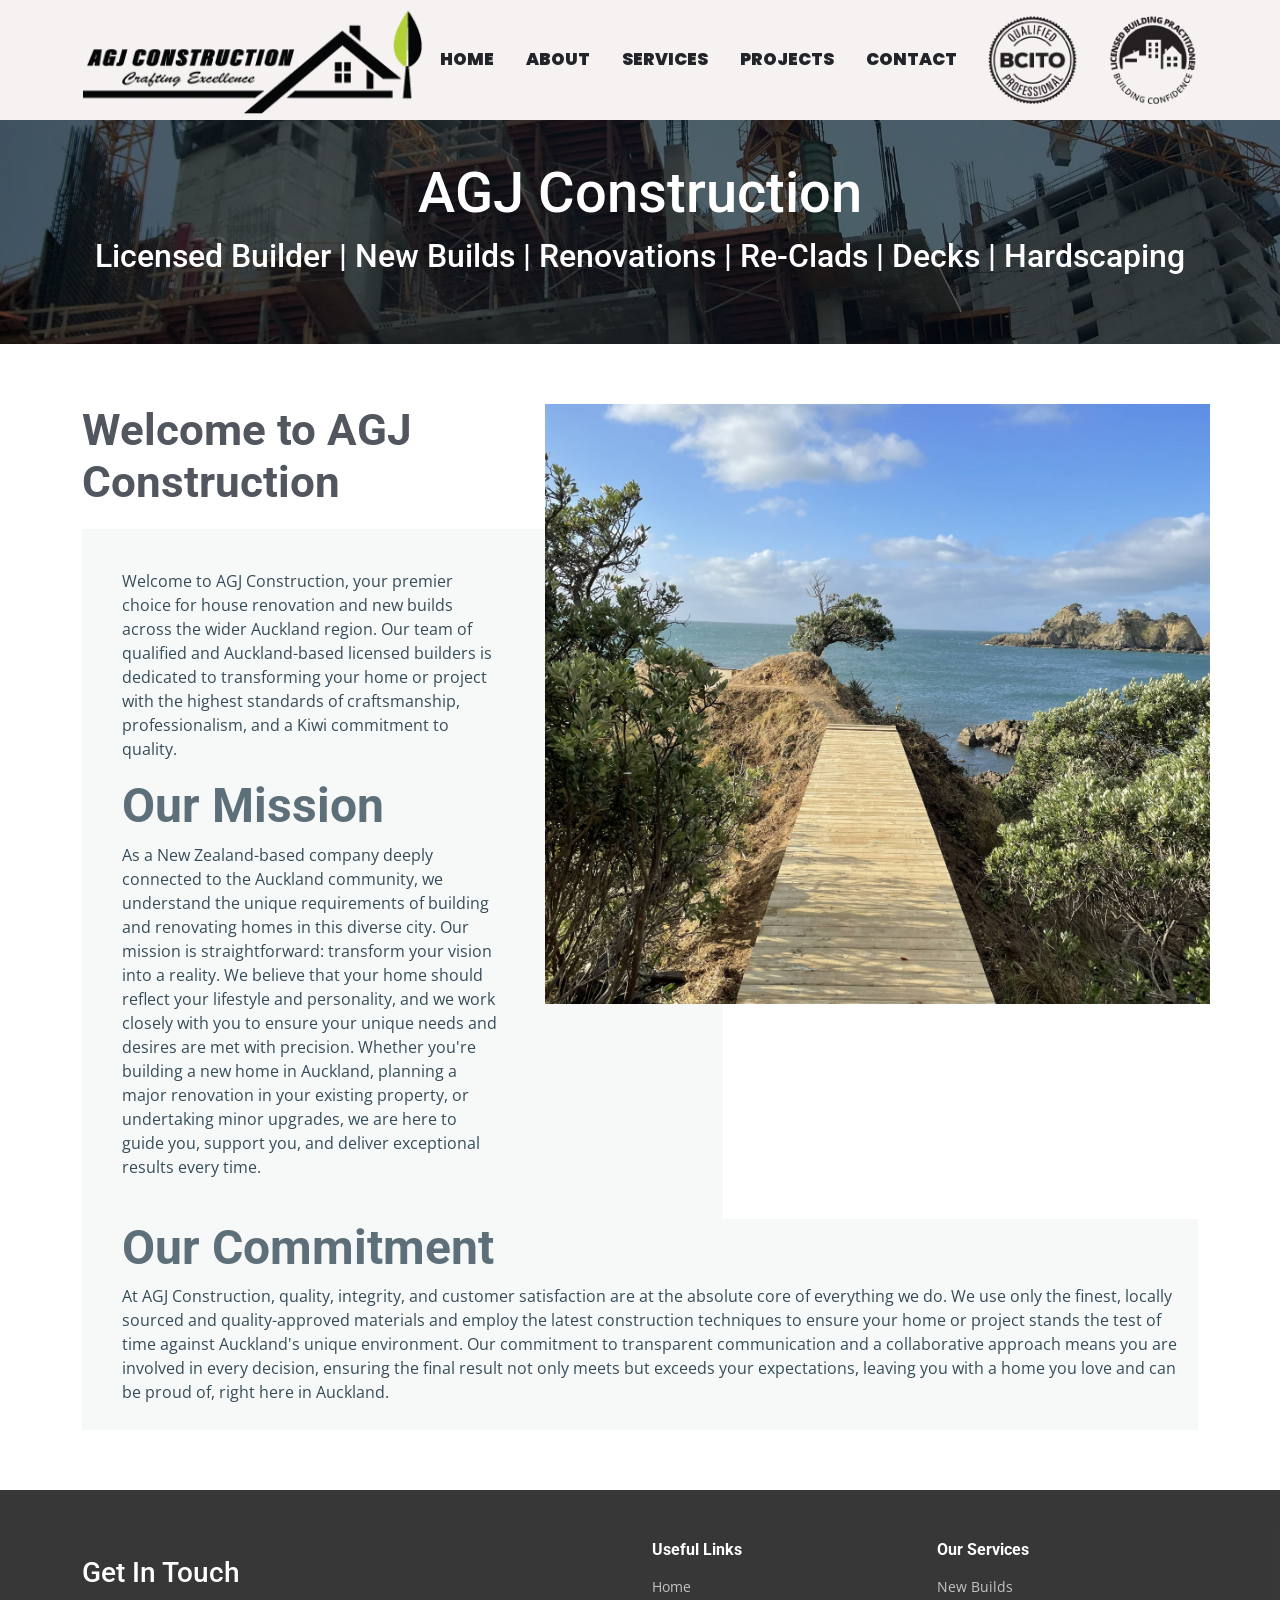
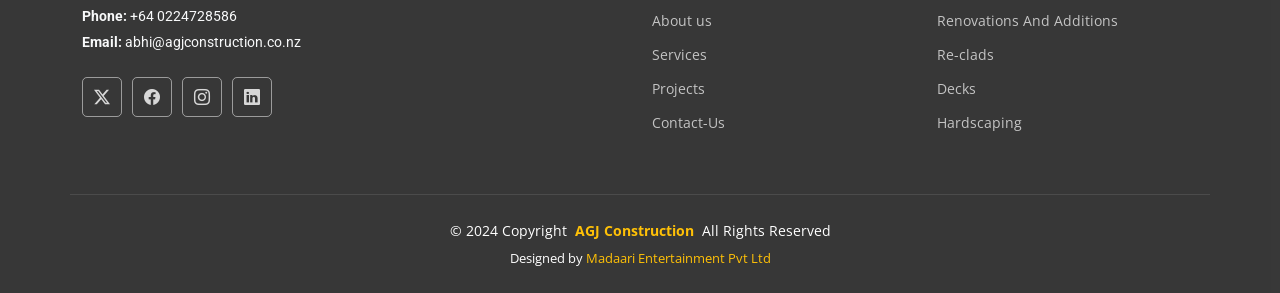
==== commit 47425ea6: "page link and logo update" ====
--- a/about.html
+++ b/about.html
@@ -30,13 +30,13 @@
 
 <body class="index-page">
   <header id="header" class="header d-flex align-items-center fixed-top">
-    <div class="container-fluid container-xl position-relative d-flex align-items-center justify-content-between">
-      <a href="https://agjconstruction.co.nz/" class="logo d-flex align-items-center">
-        <img class="sitename" src="assets/img/logo.webp" alt="logo" width="140" height="60">
-      </a>
-
-      <nav id="navmenu" class="navmenu">
-     <style>
+  <div class="container-fluid container-xl position-relative d-flex align-items-center justify-content-between">
+    <a href="/" class="logo d-flex align-items-center">
+      <img class="sitename img-fluid" src="/assets/img/logo.webp" alt="logo">
+    </a>
+
+    <nav id="navmenu" class="navmenu">
+<style>
   /* Dropdown container */
   .dropdown {
     position: relative;
@@ -70,27 +70,44 @@
   .dropdown-content a:hover {
     background-color: #f1f1f1;
   }
+
+  /* Show dropdown when active (mobile) */
+  .dropdown.dropdown-active .dropdown-content {
+    display: block;
+  }
+
+  /* mobile menu: dropdowns should flow rather than absolute */
+  @media (max-width: 1199px) {
+    .navmenu .dropdown-content {
+      position: static;
+      background-color: transparent;
+      box-shadow: none;
+    }
+    .navmenu .dropdown-content a {
+      padding-left: 1.5rem;
+    }
+  }
 </style>
 
 <ul>
-  <li><a href="https://agjconstruction.co.nz/" class="text-dark"><b>Home</b></a></li>
-  <li><a href="about.html" class="text-dark"><b>About</b></a></li>
+  <li><a href="/" class="text-dark"><b>Home</b></a></li>
+  <li><a href="/about.html" class="text-dark"><b>About</b></a></li>
   
   <li class="dropdown">
     <a href="#" class="text-dark" onclick="return false;"><b>Services</b></a>
     <div class="dropdown-content">
-      <a href="assets/services/new-builds.html"><b>New Builds</b></a>
-      <a href="assets/services/home-renovations.html"><b>Home Renovations</b></a>
-      <a href="assets/services/re-clads.html"><b>Reclads</b></a>
-      <a href="assets/services/decks.html"><b>Decks</b></a>
-      <a href="assets/services/hardscaping.html"><b>Hardscaping</b></a>
+      <a href="/assets/services/new-builds.html" class="text-dark"><b>New Builds</b></a>
+      <a href="/assets/services/home-renovations.html" class="text-dark"><b>Home Renovations</b></a>
+      <a href="/assets/services/re-clads.html" class="text-dark"><b>Re-Clads</b></a>
+      <a href="/assets/services/decks.html" class="text-dark"><b>Decks</b></a>
+      <a href="/assets/services/hardscaping.html" class="text-dark"><b>Hardscaping</b></a>
     </div>
   </li>
   
-  <li><a href="project.html" class="text-dark"><b>Projects</b></a></li>
-  <li><a href="contact.html" class="text-dark"><b>Contact</b></a></li>
-  <img class="sitename" src="assets/img/bcito-png.webp" alt="logo" width="100" height="50">
-  <img class="sitename" src="assets/img/lbp-png.webp" alt="logo" width="100" height="50">
+  <li><a href="/project.html" class="text-dark"><b>Projects</b></a></li>
+  <li><a href="/contact.html" class="text-dark"><b>Contact</b></a></li>
+  <li class="nav-item"><img class="sitename img-fluid" src="/assets/img/bcito-png.webp" alt="logo"></li>
+  <li class="nav-item"><img class="sitename img-fluid" src="/assets/img/lbp-png.webp" alt="logo"></li>
 </ul>
 
         <i class="mobile-nav-toggle d-xl-none bi bi-list"></i>
@@ -162,7 +179,7 @@
       <div class="row gy-4">
         <div class="col-lg-6 col-md-8 footer-about">
           <!-- <a href="index.html" class="logo d-flex align-items-center">
-            <span class="sitename">AGJ Construction</span>
+            <span class="sitename img-fluid">AGJ Construction</span>
           </a> -->
           <div class="footer-contact pt-3">
             <!-- <p>A-10 Sector 61, Noida</p> -->
@@ -175,17 +192,17 @@
             </a>
           </div>
           <div class="social-links d-flex mt-4">
-            <a href="https://agjconstruction.co.nz/"><i class="bi bi-twitter-x"></i></a>
-            <a href="https://agjconstruction.co.nz/"><i class="bi bi-facebook"></i></a>
-            <a href="https://agjconstruction.co.nz/"><i class="bi bi-instagram"></i></a>
-            <a href="https://agjconstruction.co.nz/"><i class="bi bi-linkedin"></i></a>
+            <a href="/"><i class="bi bi-twitter-x"></i></a>
+            <a href="/"><i class="bi bi-facebook"></i></a>
+            <a href="/"><i class="bi bi-instagram"></i></a>
+            <a href="/"><i class="bi bi-linkedin"></i></a>
           </div>
         </div>
 
         <div class="col-lg-3 col-md-2 footer-links">
           <h4>Useful Links</h4>
           <ul>
-            <li><a href="https://agjconstruction.co.nz/">Home</a></li>
+            <li><a href="/">Home</a></li>
             <li><a href="about.html">About us</a></li>
             <li><a href="assets/services/new-builds.html">Services</a></li>
             <li><a href="project.html">Projects</a></li>
@@ -241,3 +258,7 @@
 </body>
 
 </html>
+
+
+
+
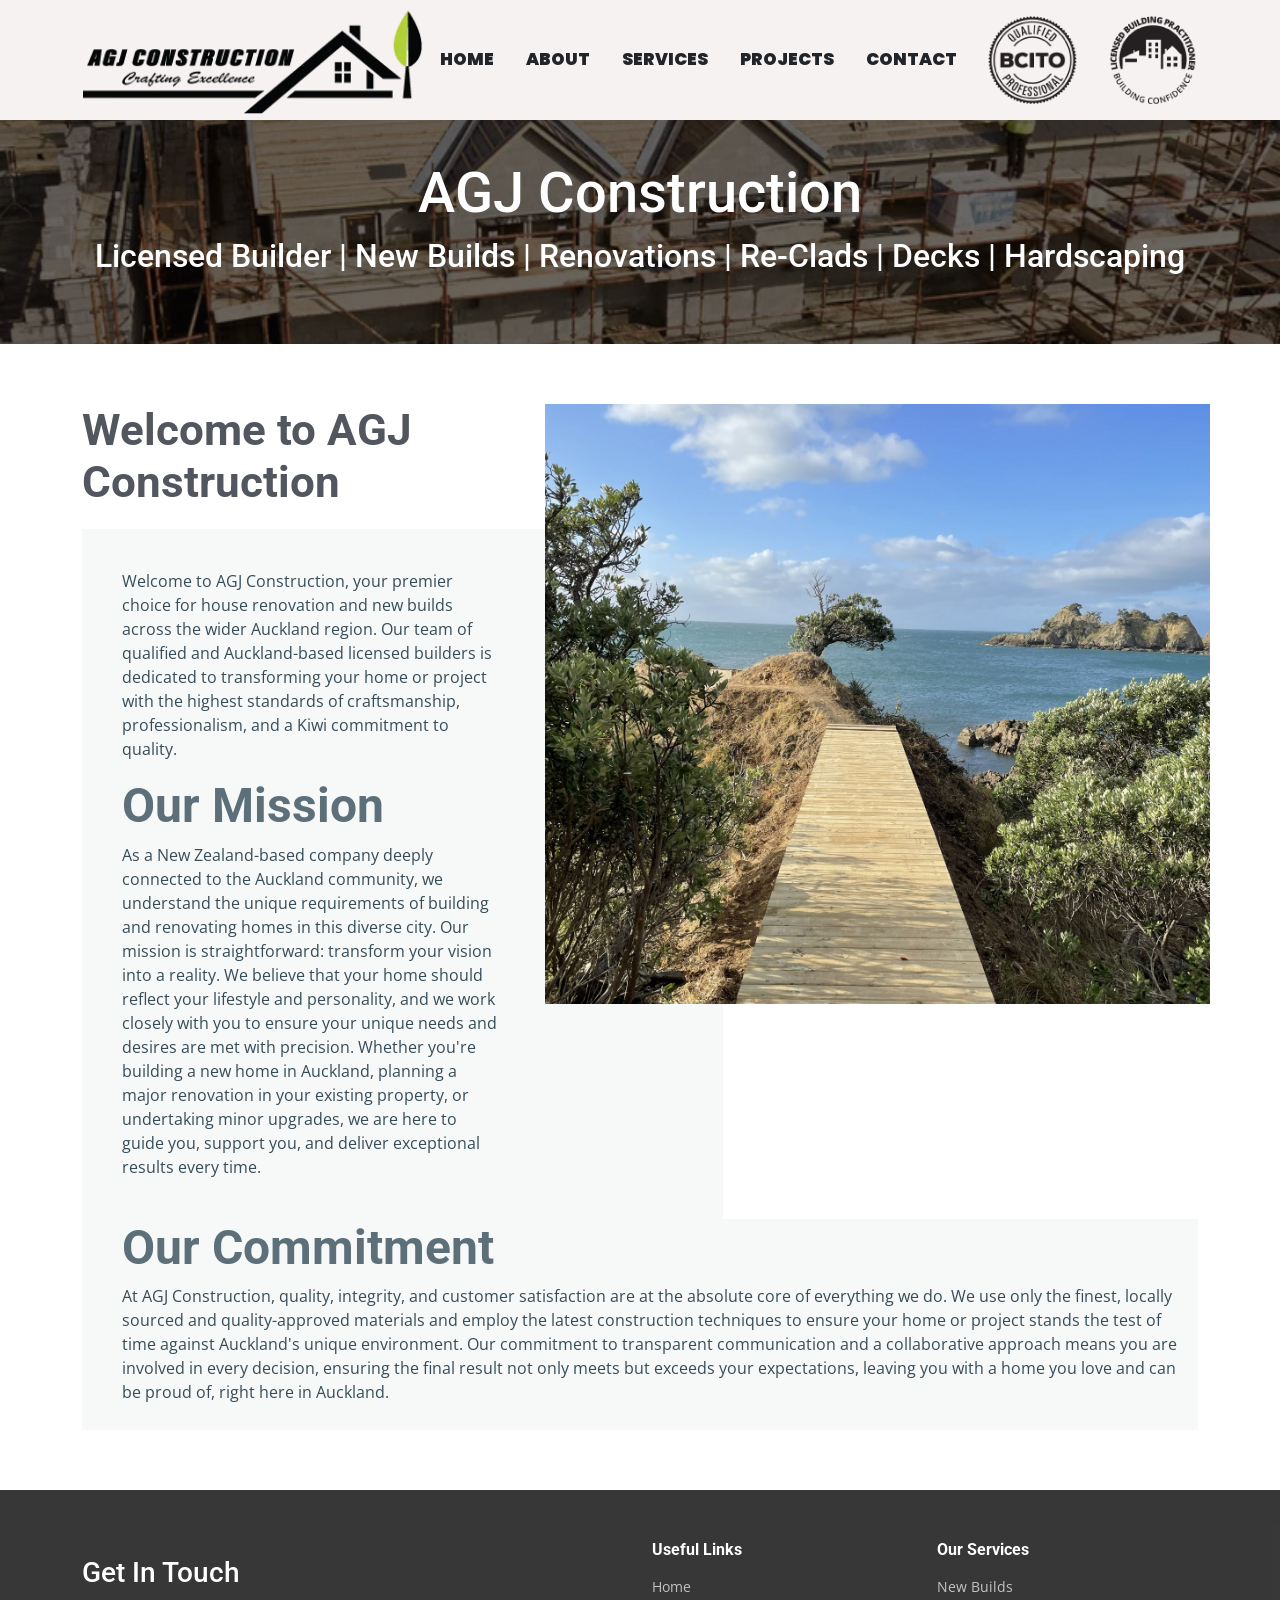
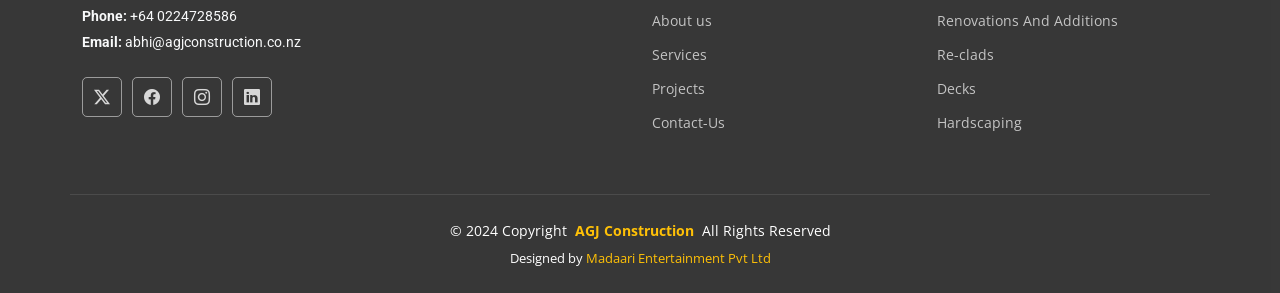
==== commit 2d4d0bda: "change page title  background Image to constructions-4.webp on all pages" ====
--- a/about.html
+++ b/about.html
@@ -31,8 +31,8 @@
 <body class="index-page">
   <header id="header" class="header d-flex align-items-center fixed-top">
   <div class="container-fluid container-xl position-relative d-flex align-items-center justify-content-between">
-    <a href="/" class="logo d-flex align-items-center">
-      <img class="sitename img-fluid" src="/assets/img/logo.webp" alt="logo">
+    <a href="index.html" class="logo d-flex align-items-center">
+      <img class="sitename img-fluid" src="assets/img/logo.webp" alt="logo">
     </a>
 
     <nav id="navmenu" class="navmenu">
@@ -90,24 +90,24 @@
 </style>
 
 <ul>
-  <li><a href="/" class="text-dark"><b>Home</b></a></li>
-  <li><a href="/about.html" class="text-dark"><b>About</b></a></li>
+  <li><a href="index.html" class="text-dark"><b>Home</b></a></li>
+  <li><a href="about.html" class="text-dark"><b>About</b></a></li>
   
   <li class="dropdown">
     <a href="#" class="text-dark" onclick="return false;"><b>Services</b></a>
     <div class="dropdown-content">
-      <a href="/assets/services/new-builds.html" class="text-dark"><b>New Builds</b></a>
-      <a href="/assets/services/home-renovations.html" class="text-dark"><b>Home Renovations</b></a>
-      <a href="/assets/services/re-clads.html" class="text-dark"><b>Re-Clads</b></a>
-      <a href="/assets/services/decks.html" class="text-dark"><b>Decks</b></a>
-      <a href="/assets/services/hardscaping.html" class="text-dark"><b>Hardscaping</b></a>
+      <a href="assets/services/new-builds.html" class="text-dark"><b>New Builds</b></a>
+      <a href="assets/services/home-renovations.html" class="text-dark"><b>Home Renovations</b></a>
+      <a href="assets/services/re-clads.html" class="text-dark"><b>Re-Clads</b></a>
+      <a href="assets/services/decks.html" class="text-dark"><b>Decks</b></a>
+      <a href="assets/services/hardscaping.html" class="text-dark"><b>Hardscaping</b></a>
     </div>
   </li>
   
-  <li><a href="/project.html" class="text-dark"><b>Projects</b></a></li>
-  <li><a href="/contact.html" class="text-dark"><b>Contact</b></a></li>
-  <li class="nav-item"><img class="sitename img-fluid" src="/assets/img/bcito-png.webp" alt="logo"></li>
-  <li class="nav-item"><img class="sitename img-fluid" src="/assets/img/lbp-png.webp" alt="logo"></li>
+  <li><a href="project.html" class="text-dark"><b>Projects</b></a></li>
+  <li><a href="contact.html" class="text-dark"><b>Contact</b></a></li>
+  <li class="nav-item"><img class="sitename img-fluid" src="assets/img/bcito-png.webp" alt="logo"></li>
+  <li class="nav-item"><img class="sitename img-fluid" src="assets/img/lbp-png.webp" alt="logo"></li>
 </ul>
 
         <i class="mobile-nav-toggle d-xl-none bi bi-list"></i>
@@ -118,7 +118,7 @@
   <main class="main">
 
     <!-- Page Title -->
-    <div class="page-title dark-background" style="background-image: url(assets/img/page-title-bg.webp);">
+    <div class="page-title dark-background" style="background-image: url(assets/img/constructions-4.webp);">
       <div class="container position-relative">
         <h1>AGJ Construction</h1>
         <h2>Licensed Builder | New Builds | Renovations | Re-Clads | Decks | Hardscaping</h2>
@@ -192,17 +192,17 @@
             </a>
           </div>
           <div class="social-links d-flex mt-4">
-            <a href="/"><i class="bi bi-twitter-x"></i></a>
-            <a href="/"><i class="bi bi-facebook"></i></a>
-            <a href="/"><i class="bi bi-instagram"></i></a>
-            <a href="/"><i class="bi bi-linkedin"></i></a>
+            <a href="index.html"><i class="bi bi-twitter-x"></i></a>
+            <a href="index.html"><i class="bi bi-facebook"></i></a>
+            <a href="index.html"><i class="bi bi-instagram"></i></a>
+            <a href="index.html"><i class="bi bi-linkedin"></i></a>
           </div>
         </div>
 
         <div class="col-lg-3 col-md-2 footer-links">
           <h4>Useful Links</h4>
           <ul>
-            <li><a href="/">Home</a></li>
+            <li><a href="index.html">Home</a></li>
             <li><a href="about.html">About us</a></li>
             <li><a href="assets/services/new-builds.html">Services</a></li>
             <li><a href="project.html">Projects</a></li>
--- a/assets/css/main.min.css
+++ b/assets/css/main.min.css
@@ -1 +1,3 @@
-:root{--default-font:"Open Sans",system-ui,-apple-system,"Segoe UI",Roboto,"Helvetica Neue",Arial,"Noto Sans","Liberation Sans",sans-serif,"Apple Color Emoji","Segoe UI Emoji","Segoe UI Symbol","Noto Color Emoji";--heading-font:"Roboto",sans-serif;--nav-font:"Poppins",sans-serif}:root{--background-color:#ffffff;--default-color:#364d59;--heading-color:#52565e;--accent-color:#000000;--surface-color:#ffffff;--contrast-color:#ffffff}:root{--nav-color:rgba(255,255,255,0.55);--nav-hover-color:#ffffff;--nav-mobile-background-color:#ffffff;--nav-dropdown-background-color:#ffffff;--nav-dropdown-color:#212529;--nav-dropdown-hover-color:#feb900}.light-background{--background-color:#f4f7f6;--surface-color:#ffffff}.dark-background{--background-color:#060606;--default-color:#ffffff;--heading-color:#ffffff;--surface-color:#252525;--contrast-color:#ffffff}:root{scroll-behavior:smooth}body{color:var(--default-color);background-color:var(--background-color);font-family:var(--default-font)}a{color:var(--accent-color);text-decoration:none;transition:0.3s}a:hover{color:color-mix(in srgb,var(--accent-color),transparent 25%);text-decoration:none}h1,h2,h3,h4,h5,h6{color:var(--heading-color);font-family:var(--heading-font)}.header{--background-color:rgb(247,242,242);--default-color:#ffffff;--heading-color:#ffffff;color:var(--default-color);background-color:var(--background-color);padding:1px 0;transition:all 0.5s;z-index:997}.scrolled .header{box-shadow:0px 0 18px rgba(0,0,0,0.1)}.scrolled .header{--background-color:rgba(255,255,255,0.95);--heading-color:#3c3c3c;--nav-color:#3c3c3c;--nav-hover-color:#3c3c3c}@media (min-width:1200px){.navmenu{padding:0}.navmenu ul{margin:0;padding:0;display:flex;list-style:none;align-items:center}.navmenu li{position:relative}.navmenu>ul>li{white-space:nowrap;padding:15px 14px}.navmenu>ul>li:last-child{padding-right:0}.navmenu a,.navmenu a:focus{color:var(--nav-color);font-size:17px;padding:0 2px;font-family:var(--nav-font);font-weight:600;display:flex;align-items:center;justify-content:space-between;white-space:nowrap;transition:0.3s;position:relative;text-transform:uppercase}.navmenu a i,.navmenu a:focus i{font-size:12px;line-height:0;margin-left:5px;transition:0.3s}.navmenu>ul>li>a:before{content:"";position:absolute;height:2px;bottom:-6px;left:0;background-color:var(--accent-color);visibility:hidden;width:0px;transition:all 0.3s ease-in-out 0s}.navmenu a:hover:before,.navmenu li:hover>a:before,.navmenu .active:before{visibility:visible;width:100%}.navmenu li:hover>a,.navmenu .active,.navmenu .active:focus{color:var(--nav-hover-color)}.navmenu .dropdown ul{margin:0;padding:10px 0;background:var(--nav-dropdown-background-color);display:block;position:absolute;visibility:hidden;left:14px;top:130%;opacity:0;transition:0.3s;border-radius:4px;z-index:99;box-shadow:0px 0px 30px rgba(0,0,0,0.1)}.navmenu .dropdown ul li{min-width:200px}.navmenu .dropdown ul a{padding:10px 20px;font-size:15px;text-transform:none;font-weight:400;color:var(--nav-dropdown-color)}.navmenu .dropdown ul a i{font-size:14px}.navmenu .dropdown ul a:hover,.navmenu .dropdown ul .active:hover,.navmenu .dropdown ul li:hover>a{color:var(--nav-dropdown-hover-color)}.navmenu .dropdown:hover>ul{opacity:1;top:100%;visibility:visible}.navmenu .dropdown .dropdown ul{top:0;left:-90%;visibility:hidden}.navmenu .dropdown .dropdown:hover>ul{opacity:1;top:0;left:-100%;visibility:visible}}@media (max-width:1199px){.mobile-nav-toggle{color:var(--nav-color);font-size:28px;line-height:0;margin-right:10px;cursor:pointer;transition:color 0.3s}.navmenu{padding:0;z-index:9997}.navmenu ul{display:none;position:absolute;inset:60px 20px 20px 20px;padding:10px 0;margin:0;border-radius:6px;background-color:var(--nav-mobile-background-color);border:1px solid color-mix(in srgb,var(--default-color),transparent 90%);box-shadow:none;overflow-y:auto;transition:0.3s;z-index:9998}.navmenu a,.navmenu a:focus{color:var(--nav-dropdown-color);padding:10px 20px;font-family:var(--nav-font);font-size:17px;font-weight:500;display:flex;align-items:center;justify-content:space-between;white-space:nowrap;transition:0.3s}.navmenu a i,.navmenu a:focus i{font-size:12px;line-height:0;margin-left:5px;width:30px;height:30px;display:flex;align-items:center;justify-content:center;border-radius:50%;transition:0.3s;background-color:color-mix(in srgb,var(--accent-color),transparent 90%)}.navmenu a i:hover,.navmenu a:focus i:hover{background-color:var(--accent-color);color:var(--contrast-color)}.navmenu a:hover,.navmenu .active,.navmenu .active:focus{color:var(--nav-dropdown-hover-color)}.navmenu .active i,.navmenu .active:focus i{background-color:var(--accent-color);color:var(--contrast-color);transform:rotate(180deg)}.navmenu .dropdown ul{position:static;display:none;z-index:99;padding:10px 0;margin:10px 20px;background-color:var(--nav-dropdown-background-color);transition:all 0.5s ease-in-out}.navmenu .dropdown ul ul{background-color:rgba(33,37,41,0.1)}.navmenu .dropdown>.dropdown-active{display:block;background-color:rgba(33,37,41,0.03)}.mobile-nav-active{overflow:hidden}.mobile-nav-active .mobile-nav-toggle{color:#fff;position:absolute;font-size:32px;top:15px;right:15px;margin-right:0;z-index:9999}.mobile-nav-active .navmenu{position:fixed;overflow:hidden;inset:0;background:rgba(33,37,41,0.8);transition:0.3s}.mobile-nav-active .navmenu>ul{display:block}}.footer{color:var(--default-color);background-color:var(--background-color);background:url("../img/footer-bg.jpg") top center no-repeat;background-size:cover;font-size:14px;position:relative}.footer .container{position:relative}.footer:before{content:"";background:color-mix(in srgb,var(--background-color),transparent 20%);position:absolute;inset:0}.footer .footer-top{padding-top:50px}.footer .footer-about .logo{line-height:1;margin-bottom:25px}.footer .footer-about .logo img{max-height:40px;margin-right:6px}.footer .footer-about .logo span{color:var(--heading-color);font-family:var(--heading-font);font-size:26px;font-weight:700;letter-spacing:1px}.footer .footer-about p{font-size:14px;font-family:var(--heading-font)}.footer .social-links a{display:flex;align-items:center;justify-content:center;width:40px;height:40px;border-radius:5px;border:1px solid color-mix(in srgb,var(--default-color),transparent 50%);font-size:16px;color:color-mix(in srgb,var(--default-color),transparent 20%);margin-right:10px;transition:0.3s}.footer .social-links a:hover{color:var(--accent-color);border-color:var(--accent-color)}.footer h4{font-size:16px;font-weight:bold;position:relative;padding-bottom:12px}.footer .footer-links{margin-bottom:30px}.footer .footer-links ul{list-style:none;padding:0;margin:0}.footer .footer-links ul i{padding-right:2px;font-size:12px;line-height:0}.footer .footer-links ul li{padding:10px 0;display:flex;align-items:center}.footer .footer-links ul li:first-child{padding-top:0}.footer .footer-links ul a{color:color-mix(in srgb,var(--default-color),transparent 30%);display:inline-block;line-height:1}.footer .footer-links ul a:hover{color:var(--accent-color)}.footer .footer-contact p{margin-bottom:5px}.footer .copyright{padding-top:25px;padding-bottom:25px;border-top:1px solid color-mix(in srgb,var(--default-color),transparent 90%)}.footer .copyright p{margin-bottom:0}.footer .credits{margin-top:8px;font-size:13px}.scroll-top{position:fixed;visibility:hidden;opacity:0;right:15px;bottom:15px;z-index:99999;background-color:var(--accent-color);width:40px;height:40px;border-radius:4px;transition:all 0.4s}.scroll-top i{font-size:24px;color:var(--default-color);line-height:0}.scroll-top:hover{background-color:color-mix(in srgb,var(--accent-color),transparent 20%);color:var(--contrast-color)}.scroll-top.active{visibility:visible;opacity:1}@media screen and (max-width:768px){[data-aos-delay]{transition-delay:0 !important}}.page-title{color:var(--default-color);background-color:var(--background-color);background-size:cover;background-position:center;background-repeat:no-repeat;padding:160px 0 60px 0;text-align:center;position:relative}.page-title:before{content:"";background-color:color-mix(in srgb,var(--background-color),transparent 40%);position:absolute;inset:0}.page-title h1{font-size:56px;font-weight:500;margin-bottom:10px}.page-title .breadcrumbs ol{display:flex;flex-wrap:wrap;list-style:none;justify-content:center;padding:0;margin:0;font-size:16px;font-weight:500}.page-title .breadcrumbs ol li+li{padding-left:10px}.page-title .breadcrumbs ol li+li::before{content:"/";display:inline-block;padding-right:10px;color:color-mix(in srgb,var(--default-color),transparent 20%)}section,.section{color:var(--default-color);background-color:var(--background-color);padding:60px 0;scroll-margin-top:92px;overflow:clip}@media (max-width:1199px){section,.section{scroll-margin-top:76px}}.section-title{text-align:center;padding-bottom:60px;position:relative}.section-title h2{font-size:32px;font-weight:700;position:relative}.section-title h2:before,.section-title h2:after{content:"";width:50px;height:2px;background:var(--accent-color);display:inline-block}.section-title h2:before{margin:0 15px 10px 0}.section-title h2:after{margin:0 0 10px 15px}.section-title p{margin-bottom:0;font-size:16px;font-weight:600}.hero{width:100%;min-height:100vh;position:relative;padding:0;display:flex;align-items:center;justify-content:center;overflow:hidden}.hero .info{position:relative;inset:0;z-index:3;padding:140px 0 90px 0}@media (max-width:768px),(max-height:480px){.hero .info{padding:100px 50px 60px 50px}}.hero .info h2{margin-bottom:30px;padding-bottom:30px;font-size:56px;font-weight:700;position:relative}.hero .info h2:after{content:"";position:absolute;display:block;width:80px;height:4px;background:var(--accent-color);left:0;right:0;bottom:0;margin:auto}@media (max-width:768px){.hero .info h2{font-size:36px}}.hero .info p{color:rgb(247,196,11);font-size:26px;font-weight:900;padding-top:390px}@media (max-width:768px){.hero .info p{font-size:20px;padding-top:350px;color:#feb900;text-overflow:null}}.hero .info .btn-get-started{color:var(--contrast-color);font-family:var(--heading-font);font-weight:500;font-size:16px;letter-spacing:1px;display:inline-block;padding:12px 40px;border-radius:50px;transition:0.5s;margin:10px;border:2px solid var(--accent-color)}.hero .info .btn-get-started:hover{background:var(--accent-color)}.hero .carousel{inset:0;position:absolute;overflow:hidden}.hero .carousel-item{position:absolute;inset:0;background-size:cover;background-position:center;background-repeat:no-repeat;overflow:hidden;transition-duration:0.4s}.hero .carousel-item img{position:absolute;inset:0;display:block;width:100%;height:100%;object-fit:cover;z-index:1}.hero .carousel-item::before{content:"";background-color:color-mix(in srgb,var(--background-color),transparent 90%);position:absolute;inset:0;z-index:2}.hero .carousel-control-prev{justify-content:start}@media (min-width:640px){.hero .carousel-control-prev{padding-left:15px}}.hero .carousel-control-next{justify-content:end}@media (min-width:640px){.hero .carousel-control-next{padding-right:15px}}.hero .carousel-control-next-icon,.hero .carousel-control-prev-icon{background:none;font-size:26px;line-height:0;background:color-mix(in srgb,var(--default-color),transparent 80%);color:color-mix(in srgb,var(--default-color),transparent 40%);border-radius:50px;width:54px;height:54px;display:flex;align-items:center;justify-content:center}.hero .carousel-control-prev,.hero .carousel-control-next{z-index:3;transition:0.3s}.hero .carousel-control-prev:focus,.hero .carousel-control-next:focus{opacity:0.5}.hero .carousel-control-prev:hover,.hero .carousel-control-next:hover{opacity:0.9}.get-started .content{padding:30px 0}.get-started .content h3{font-size:36px;font-weight:600;margin-bottom:25px;padding-bottom:25px;position:relative}.get-started .content h3:after{content:"";position:absolute;display:block;width:60px;height:4px;background:var(--accent-color);left:0;bottom:0}.get-started .content p{font-size:16px;font-weight:450}.get-started .php-email-form{background:color-mix(in srgb,var(--default-color),transparent 97%);padding:30px;height:100%}@media (max-width:575px){.get-started .php-email-form{padding:20px}}.get-started .php-email-form h3{font-size:14px;font-weight:700;text-transform:uppercase;letter-spacing:1px}.get-started .php-email-form p{font-size:14px;margin-bottom:20px}.get-started .php-email-form input[type=text],.get-started .php-email-form input[type=email],.get-started .php-email-form textarea{font-size:14px;padding:10px 15px;box-shadow:none;border-radius:0;color:var(--default-color);background-color:color-mix(in srgb,var(--background-color),transparent 20%);border-color:color-mix(in srgb,var(--default-color),transparent 80%)}.get-started .php-email-form input[type=text]:focus,.get-started .php-email-form input[type=email]:focus,.get-started .php-email-form textarea:focus{border-color:var(--accent-color)}.get-started .php-email-form input[type=text]::placeholder,.get-started .php-email-form input[type=email]::placeholder,.get-started .php-email-form textarea::placeholder{color:color-mix(in srgb,var(--default-color),transparent 70%)}.get-started .php-email-form button[type=submit]{color:var(--contrast-color);background:var(--accent-color);border:0;padding:10px 30px;transition:0.4s;border-radius:4px}.get-started .php-email-form button[type=submit]:hover{background:color-mix(in srgb,var(--accent-color),transparent 20%)}.constructions .card-item{background-color:var(--surface-color);border:1px solid color-mix(in srgb,var(--default-color),transparent 85%);position:relative;border-radius:0}.constructions .card-item .card-bg{min-height:300px;position:relative}.constructions .card-item .card-bg img{position:absolute;inset:0;display:block;width:100%;height:100%;object-fit:cover;object-position:center;z-index:1}.constructions .card-item .card-body{padding:30px}.constructions .card-item h4{font-weight:700;font-size:20px;margin-bottom:15px}.constructions .card-item p{color:color-mix(in srgb,var(--default-color),transparent 40%);margin:0}.services .service-item{background-color:var(--surface-color);padding:40px;box-shadow:0px 0 30px rgba(0,0,0,0.1);height:100%}.services .service-item .icon{width:48px;height:48px;position:relative;margin-bottom:50px}.services .service-item .icon i{color:var(--heading-color);font-size:65px;transition:ease-in-out 0.1s;z-index:2;position:relative}.services .service-item .icon:before{position:absolute;content:"";height:100%;width:100%;background:color-mix(in srgb,var(--heading-color),transparent 95%);border-radius:50px;z-index:1;top:10px;right:-20px;transition:0.3s}.services .service-item h3{color:color-mix(in srgb,var(--heading-color),transparent 20%);font-weight:700;margin:0 0 20px 0;padding-bottom:8px;font-size:22px;position:relative;display:inline-block;border-bottom:4px solid color-mix(in srgb,var(--heading-color),transparent 90%);transition:0.3s}.services .service-item p{line-height:20px;font-size:26px;margin-bottom:0}.services .service-item .readmore{margin-top:15px;display:inline-block;color:color-mix(in srgb,var(--default-color),transparent 30%)}.services .service-item:hover .icon i{color:var(--heading-color)}.services .service-item:hover .icon:before{background:var(--accent-color)}.services .service-item:hover h3{border-color:var(--accent-color);color:var(--heading-color)}.services .service-item:hover .readmore{color:var(--accent-color)}.alt-services .features-image{position:relative;min-height:320px;height:clamp(320px,38vw,420px);width:100%}@media (min-width:992px){.alt-services .features-image{float:left;width:48%;margin:0 2rem 1.5rem 0}.alt-services .icon-box{clear:both}}.alt-services .features-image img{position:absolute;inset:0;display:block;width:100%;height:100%;object-fit:cover;object-position:center;z-index:1}.alt-services h3{font-size:28px;font-weight:700;margin-bottom:20px;padding-bottom:20px;position:relative}.alt-services h3:after{content:"";background:var(--accent-color);position:absolute;display:block;width:50px;height:3px;left:0;bottom:0}.alt-services .icon-box{margin-top:50px}.alt-services .icon-box i{color:var(--accent-color);background-color:var(--surface-color);display:flex;align-items:center;justify-content:center;margin-right:25px;font-size:28px;width:56px;height:56px;border-radius:4px;line-height:0;box-shadow:0px 2px 30px rgba(0,0,0,0.1);transition:0.3s}.alt-services .icon-box:hover i{background-color:var(--accent-color);color:var(--contrast-color)}.alt-services .icon-box h4{font-weight:800;margin-bottom:10px;font-size:20px}.alt-services .icon-box h4 a{color:var(--heading-color);transition:0.1s}.alt-services .icon-box h4 a:hover{color:var(--accent-color)}.alt-services .icon-box p{line-height:24px;font-size:16px;font-weight:600;margin-bottom:0}.features .nav-tabs{border:0}.features .nav-link{color:var(--heading-color);padding:15px 0;transition:0.3s;border-radius:0;display:flex;align-items:center;justify-content:center;cursor:pointer;height:100%;border:0;border-bottom:4px solid color-mix(in srgb,var(--default-color),transparent 90%)}.features .nav-link i{padding-right:15px;font-size:48px}.features .nav-link h4{font-size:18px;font-weight:600;margin:0}@media (max-width:575px){.features .nav-link h4{font-size:16px}}.features .nav-link:hover{color:var(--accent-color);border-color:color-mix(in srgb,var(--default-color),transparent 80%)}.features .nav-link.active{background-color:var(--background-color);color:var(--accent-color);border-color:var(--accent-color)}.features .tab-content{margin-top:30px}.features .tab-pane h3{color:var(--heading-color);font-weight:700;font-size:32px;position:relative;margin-bottom:20px;padding-bottom:20px}.features .tab-pane h3:after{content:"";position:absolute;display:block;width:60px;height:3px;background:var(--accent-color);left:0;bottom:0}.features .tab-pane ul{list-style:none;padding:0}.features .tab-pane ul li{padding-top:10px}.features .tab-pane ul i{font-size:20px;padding-right:4px;color:var(--accent-color)}.features .tab-pane p:last-child{margin-bottom:0}.projects .portfolio-filters{padding:0;margin:0 auto 20px auto;list-style:none;text-align:center}.projects .portfolio-filters li{cursor:pointer;display:inline-block;padding:0;font-size:18px;font-weight:500;margin:0 10px;line-height:1;margin-bottom:5px;transition:all 0.3s ease-in-out}.projects .portfolio-filters li:hover,.projects .portfolio-filters li.filter-active{color:var(--accent-color)}.projects .portfolio-filters li:first-child{margin-left:0}.projects .portfolio-filters li:last-child{margin-right:0}@media (max-width:575px){.projects .portfolio-filters li{font-size:14px;margin:0 5px}}.projects .portfolio-content{position:relative;overflow:hidden}.projects .portfolio-content img{transition:0.3s}.projects .portfolio-content .portfolio-info{opacity:0;position:absolute;inset:0;z-index:3;transition:all ease-in-out 0.3s;background:rgba(0,0,0,0.6);padding:15px}.projects .portfolio-content .portfolio-info h4{font-size:14px;padding:5px 10px;font-weight:400;color:#ffffff;display:inline-block;background-color:var(--accent-color)}.projects .portfolio-content .portfolio-info p{position:absolute;bottom:10px;text-align:center;display:inline-block;left:0;right:0;font-size:16px;font-weight:600;color:rgba(255,255,255,0.8)}.projects .portfolio-content .portfolio-info .preview-link,.projects .portfolio-content .portfolio-info .details-link{position:absolute;left:calc(50% - 40px);font-size:26px;top:calc(50% - 14px);color:#fff;transition:0.3s;line-height:1.2}.projects .portfolio-content .portfolio-info .preview-link:hover,.projects .portfolio-content .portfolio-info .details-link:hover{color:var(--accent-color)}.projects .portfolio-content .portfolio-info .details-link{left:50%;font-size:34px;line-height:0}.projects .portfolio-content:hover .portfolio-info{opacity:1}.projects .portfolio-content:hover img{transform:scale(1.1)}.testimonials .testimonial-wrap{padding-left:50px}.testimonials .testimonials-carousel,.testimonials .testimonials-slider{overflow:hidden}.testimonials .testimonial-item{background-color:var(--surface-color);box-shadow:0px 2px 15px rgba(0,0,0,0.1);box-sizing:content-box;padding:30px 30px 30px 60px;margin:30px 15px;min-height:200px;position:relative}.testimonials .testimonial-item .testimonial-img{width:90px;border-radius:10px;border:6px solid var(--background-color);position:absolute;left:-45px}.testimonials .testimonial-item h3{font-size:18px;font-weight:bold;margin:10px 0 5px 0}.testimonials .testimonial-item h4{color:color-mix(in srgb,var(--default-color),transparent 50%);font-size:14px;margin:0}.testimonials .testimonial-item .stars{margin:10px 0}.testimonials .testimonial-item .stars i{color:#ffc107;margin:0 1px}.testimonials .testimonial-item .quote-icon-left,.testimonials .testimonial-item .quote-icon-right{color:color-mix(in srgb,var(--accent-color),transparent 60%);font-size:26px;line-height:0}.testimonials .testimonial-item .quote-icon-left{display:inline-block;left:-5px;position:relative}.testimonials .testimonial-item .quote-icon-right{display:inline-block;right:-5px;position:relative;top:10px;transform:scale(-1,-1)}.testimonials .testimonial-item p{font-style:italic;margin:15px auto 15px auto}.testimonials .swiper-wrapper{height:auto}.testimonials .swiper-pagination{margin-top:20px;position:relative}.testimonials .swiper-pagination .swiper-pagination-bullet{width:12px;height:12px;background-color:var(--background-color);opacity:1;border:1px solid var(--accent-color)}.testimonials .swiper-pagination .swiper-pagination-bullet-active{background-color:var(--accent-color)}@media (max-width:767px){.testimonials .testimonial-wrap{padding-left:0}.testimonials .testimonials-carousel,.testimonials .testimonials-slider{overflow:hidden}.testimonials .testimonial-item{padding:30px;margin:15px}.testimonials .testimonial-item .testimonial-img{position:static;left:auto}}.recent-blog-posts .post-item{background:var(--surface-color);box-shadow:0px 2px 20px rgba(0,0,0,0.1);transition:0.3s}.recent-blog-posts .post-item .post-img img{transition:0.5s}.recent-blog-posts .post-item .post-date{position:absolute;right:0;bottom:0;background-color:var(--accent-color);color:var(--contrast-color);text-transform:uppercase;font-size:13px;padding:6px 12px;font-weight:500}.recent-blog-posts .post-item .post-content{padding:30px}.recent-blog-posts .post-item .post-title{color:var(--heading-color);font-size:20px;font-weight:700;transition:0.3s;margin-bottom:15px}.recent-blog-posts .post-item .meta i{font-size:16px;color:var(--accent-color)}.recent-blog-posts .post-item .meta span{font-size:15px;color:color-mix(in srgb,var(--default-color),transparent 50%)}.recent-blog-posts .post-item hr{color:color-mix(in srgb,var(--default-color),transparent 80%);margin:20px 0}.recent-blog-posts .post-item .readmore{display:flex;align-items:center;font-weight:600;line-height:1;transition:0.3s;color:color-mix(in srgb,var(--default-color),transparent 40%)}.recent-blog-posts .post-item .readmore i{line-height:0;margin-left:6px;font-size:16px}.recent-blog-posts .post-item:hover .post-title,.recent-blog-posts .post-item:hover .readmore{color:var(--accent-color)}.recent-blog-posts .post-item:hover .post-img img{transform:scale(1.1)}.about .inner-title{font-size:2.75rem;font-weight:700;margin:30px 0}@media (min-width:991px){.about .inner-title{max-width:65%;margin:0 0 20px 0}}.about .our-story{padding:40px;background-color:color-mix(in srgb,var(--default-color),transparent 96%)}.about .our-commitment{padding-left:40px;padding-bottom:10px;background-color:color-mix(in srgb,var(--default-color),transparent 96%)}.about .our-commitment h3{font-size:3rem;font-weight:700;color:color-mix(in srgb,var(--default-color),transparent 20%)}@media (min-width:991px){.about .our-story{padding-right:35%}}.about .our-story h4{text-transform:uppercase;font-size:1.1rem;color:color-mix(in srgb,var(--default-color),transparent 50%)}.about .our-story h3{font-size:3rem;font-weight:700;color:color-mix(in srgb,var(--default-color),transparent 20%)}.about .our-story p:last-child{margin-bottom:0}.about ul{list-style:none;padding:0;font-size:15px}.about ul li{padding:5px 0;display:flex;align-items:center}.about ul i{font-size:1.25rem;margin-right:0.5rem;line-height:1.2;color:var(--accent-color)}.about .watch-video i{font-size:2rem;transition:0.3s;color:var(--accent-color)}.about .watch-video a{font-weight:600;color:color-mix(in srgb,var(--default-color),transparent 20%);margin-left:8px;transition:0.3s}.about .watch-video:hover a{color:var(--accent-color)}.about .about-img{min-height:400px;position:relative}@media (min-width:992px){.about .about-img{position:absolute;top:0;right:0;min-height:600px}}.about .about-img img{position:absolute;inset:0;display:block;width:100%;height:100%;object-fit:cover;object-position:center;z-index:1}.stats-counter .stats-item{box-shadow:0px 0 30px rgba(0,0,0,0.1);padding:30px}.stats-counter .stats-item i{color:var(--accent-color);font-size:42px;line-height:0;margin-right:20px}.stats-counter .stats-item span{color:var(--heading-color);font-size:36px;display:block;font-weight:600}.stats-counter .stats-item p{padding:0;margin:0;font-family:var(--heading-font);font-size:16px}.alt-services-2 .features-image{position:relative;min-height:400px}.alt-services-2 .features-image img{position:absolute;inset:0;display:block;width:100%;height:100%;object-fit:cover;z-index:1}.alt-services-2 h3{font-size:28px;font-weight:700;margin-bottom:20px}.alt-services-2 .icon-box{margin-top:30px}.alt-services-2 .icon-box i{color:var(--accent-color);margin-right:15px;font-size:24px;line-height:1.2}.alt-services-2 .icon-box h4{font-weight:600;margin-bottom:10px;font-size:18px}.alt-services-2 .icon-box p{line-height:24px;font-size:14px;margin-bottom:0}.team .member{position:relative}.team .member .member-img{margin:0 80px;border-radius:50%;overflow:hidden;position:relative}@media (max-width:1024px){.team .member .member-img{margin:0 60px}}.team .member .member-img img{position:relative;z-index:1}.team .member .member-img .social{position:absolute;inset:0;background-color:rgba(0,0,0,0.6);display:flex;justify-content:center;align-items:center;z-index:2;padding-bottom:20px;transition:0.3s;visibility:hidden;opacity:0}.team .member .member-img .social a{transition:0.3s;color:var(--contrast-color);font-size:20px;margin:0 8px}.team .member .member-img .social a:hover{color:var(--accent-color)}.team .member .member-info{margin-top:30px}.team .member .member-info h4{font-weight:700;margin-bottom:6px;font-size:18px}.team .member .member-info span{font-style:italic;display:block;font-size:15px;color:color-mix(in srgb,var(--default-color),transparent 40%);margin-bottom:10px}.team .member .member-info p{margin-bottom:0;font-size:14px}.team .member:hover .member-img .social{padding-bottom:0;visibility:visible;opacity:1}.features-cards h3{font-size:20px;font-weight:700}.features-cards p{font-size:15px;color:color-mix(in srgb,var(--default-color),transparent 20%)}.features-cards ul li{display:flex;align-items:center;font-size:14px;padding-top:10px;color:color-mix(in srgb,var(--default-color),transparent 30%)}.features-cards ul li i{font-size:16px;color:var(--accent-color);margin-right:6px}#service-detail{display:block !important;visibility:visible !important;opacity:1 !important;height:auto !important;min-height:auto !important}.service-details .services-list{background-color:var(--surface-color);padding:10px 30px;border:1px solid color-mix(in srgb,var(--default-color),transparent 90%);margin-bottom:20px}.service-details .services-list a{display:block;line-height:1;padding:8px 0 8px 15px;border-left:3px solid color-mix(in srgb,var(--default-color),transparent 70%);margin:20px 0;color:color-mix(in srgb,var(--default-color),transparent 20%);transition:0.3s}.service-details .services-list a.active{color:var(--heading-color);font-weight:700;border-color:var(--accent-color)}.service-details .services-list a:hover{border-color:var(--accent-color)}.service-details .services-img{margin-bottom:20px}.service-details h3{font-size:26px;font-weight:700}.service-details h4{font-size:20px;font-weight:700}.service-details p{font-size:15px}.service-details ul{list-style:none;padding:0;font-size:15px}.service-details ul li{padding:5px 0;display:flex;align-items:center}.service-details ul i{font-size:20px;margin-right:8px;color:var(--accent-color)}.project-details .portfolio-details-slider img{width:100%}.project-details .swiper-wrapper{height:auto}.project-details .swiper-button-prev,.project-details .swiper-button-next{width:48px;height:48px}.project-details .swiper-button-prev:after,.project-details .swiper-button-next:after{color:rgba(255,255,255,0.8);background-color:rgba(0,0,0,0.15);font-size:24px;border-radius:50%;width:48px;height:48px;display:flex;align-items:center;justify-content:center;transition:0.3s}.project-details .swiper-button-prev:hover:after,.project-details .swiper-button-next:hover:after{background-color:rgba(0,0,0,0.3)}@media (max-width:575px){.project-details .swiper-button-prev,.project-details .swiper-button-next{display:none}}.project-details .swiper-pagination{margin-top:20px;position:relative}.project-details .swiper-pagination .swiper-pagination-bullet{width:10px;height:10px;background-color:color-mix(in srgb,var(--default-color),transparent 85%);opacity:1}.project-details .swiper-pagination .swiper-pagination-bullet-active{background-color:var(--accent-color)}.project-details .portfolio-info h3{font-size:22px;font-weight:700;margin-bottom:20px;padding-bottom:20px;position:relative}.project-details .portfolio-info h3:after{content:"";position:absolute;display:block;width:50px;height:3px;background:var(--accent-color);left:0;bottom:0}.project-details .portfolio-info ul{list-style:none;padding:0;font-size:15px}.project-details .portfolio-info ul li{display:flex;flex-direction:column;padding-bottom:15px}.project-details .portfolio-info ul strong{text-transform:uppercase;font-weight:400;color:color-mix(in srgb,var(--default-color),transparent 50%);font-size:14px}.project-details .portfolio-info .btn-visit{padding:8px 40px;background:var(--accent-color);color:var(--contrast-color);border-radius:50px;transition:0.3s}.project-details .portfolio-info .btn-visit:hover{background:color-mix(in srgb,var(--accent-color),transparent 20%)}.project-details .portfolio-description h2{font-size:26px;font-weight:700;margin-bottom:20px}.project-details .portfolio-description p{padding:0}.project-details .portfolio-description .testimonial-item{padding:30px 30px 0 30px;position:relative;background:color-mix(in srgb,var(--default-color),transparent 97%);margin-bottom:50px}.project-details .portfolio-description .testimonial-item .testimonial-img{width:90px;border-radius:50px;border:6px solid var(--background-color);float:left;margin:0 10px 0 0}.project-details .portfolio-description .testimonial-item h3{font-size:18px;font-weight:bold;margin:15px 0 5px 0;padding-top:20px}.project-details .portfolio-description .testimonial-item h4{font-size:14px;color:#6c757d;margin:0}.project-details .portfolio-description .testimonial-item .quote-icon-left,.project-details .portfolio-description .testimonial-item .quote-icon-right{color:color-mix(in srgb,var(--accent-color),transparent 50%);font-size:26px;line-height:0}.project-details .portfolio-description .testimonial-item .quote-icon-left{display:inline-block;left:-5px;position:relative}.project-details .portfolio-description .testimonial-item .quote-icon-right{display:inline-block;right:-5px;position:relative;top:10px;transform:scale(-1,-1)}.project-details .portfolio-description .testimonial-item p{font-style:italic;margin:0 0 15px 0 0 0;padding:0}.blog-posts article{background-color:var(--surface-color);box-shadow:0px 2px 20px rgba(0,0,0,0.1);transition:0.3s}.blog-posts .post-img img{transition:0.5s}.blog-posts .post-date{background-color:var(--accent-color);color:var(--contrast-color);position:absolute;right:0;bottom:0;text-transform:uppercase;font-size:13px;padding:6px 12px;font-weight:500}.blog-posts .post-content{padding:30px}.blog-posts .post-title{font-size:20px;color:var(--heading-color);font-weight:700;transition:0.3s;margin-bottom:15px}.blog-posts .meta i{font-size:16px;color:var(--accent-color)}.blog-posts .meta span{font-size:15px;color:color-mix(in srgb,var(--default-color),transparent 40%)}.blog-posts p{margin-top:20px}.blog-posts hr{color:color-mix(in srgb,var(--default-color),transparent 60%);margin-bottom:15px}.blog-posts .readmore{display:flex;align-items:center;font-weight:600;line-height:1;transition:0.3s;color:color-mix(in srgb,var(--heading-color),transparent 20%)}.blog-posts .readmore i{line-height:0;margin-left:6px;font-size:16px}.blog-posts article:hover .post-title,.blog-posts article:hover .readmore{color:var(--accent-color)}.blog-posts article:hover .post-img img{transform:scale(1.1)}.blog-pagination{padding-top:0;color:color-mix(in srgb,var(--default-color),transparent 40%)}.blog-pagination ul{display:flex;padding:0;margin:0;list-style:none}.blog-pagination li{margin:0 5px;transition:0.3s}.blog-pagination li a{color:color-mix(in srgb,var(--default-color),transparent 40%);padding:7px 16px;display:flex;align-items:center;justify-content:center}.blog-pagination li a.active,.blog-pagination li a:hover{background:var(--accent-color);color:var(--contrast-color)}.blog-pagination li a.active a,.blog-pagination li a:hover a{color:var(--contrast-color)}.blog-details{padding-bottom:30px}.blog-details .article{background-color:var(--surface-color);padding:30px;box-shadow:0 4px 16px rgba(0,0,0,0.1)}.blog-details .post-img{margin:-30px -30px 20px -30px;overflow:hidden}.blog-details .title{color:var(--heading-color);font-size:28px;font-weight:700;padding:0;margin:30px 0}.blog-details .content{margin-top:20px}.blog-details .content h3{font-size:22px;margin-top:30px;font-weight:bold}.blog-details .content blockquote{overflow:hidden;background-color:color-mix(in srgb,var(--default-color),transparent 95%);padding:60px;position:relative;text-align:center;margin:20px 0}.blog-details .content blockquote p{color:var(--default-color);line-height:1.6;margin-bottom:0;font-style:italic;font-weight:500;font-size:22px}.blog-details .content blockquote:after{content:"";position:absolute;left:0;top:0;bottom:0;width:3px;background-color:var(--accent-color);margin-top:20px;margin-bottom:20px}.blog-details .meta-top{margin-top:20px;color:color-mix(in srgb,var(--default-color),transparent 40%)}.blog-details .meta-top ul{display:flex;flex-wrap:wrap;list-style:none;align-items:center;padding:0;margin:0}.blog-details .meta-top ul li+li{padding-left:20px}.blog-details .meta-top i{font-size:16px;margin-right:8px;line-height:0;color:color-mix(in srgb,var(--default-color),transparent 40%)}.blog-details .meta-top a{color:color-mix(in srgb,var(--default-color),transparent 40%);font-size:14px;display:inline-block;line-height:1}.blog-details .meta-bottom{padding-top:10px;border-top:1px solid color-mix(in srgb,var(--default-color),transparent 90%)}.blog-details .meta-bottom i{color:color-mix(in srgb,var(--default-color),transparent 40%);display:inline}.blog-details .meta-bottom a{color:color-mix(in srgb,var(--default-color),transparent 40%);transition:0.3s}.blog-details .meta-bottom a:hover{color:var(--accent-color)}.blog-details .meta-bottom .cats{list-style:none;display:inline;padding:0 20px 0 0;font-size:14px}.blog-details .meta-bottom .cats li{display:inline-block}.blog-details .meta-bottom .tags{list-style:none;display:inline;padding:0;font-size:14px}.blog-details .meta-bottom .tags li{display:inline-block}.blog-details .meta-bottom .tags li+li::before{padding-right:6px;color:var(--default-color);content:","}.blog-details .meta-bottom .share{font-size:16px}.blog-details .meta-bottom .share i{padding-left:5px}.blog-author{padding:10px 0 40px 0}.blog-author .author-container{background-color:var(--surface-color);padding:20px;box-shadow:0 4px 16px rgba(0,0,0,0.1)}.blog-author img{max-width:120px;margin-right:20px}.blog-author h4{font-weight:600;font-size:20px;margin-bottom:0px;padding:0;color:color-mix(in srgb,var(--default-color),transparent 20%)}.blog-author .social-links{margin:0 10px 10px 0}.blog-author .social-links a{color:color-mix(in srgb,var(--default-color),transparent 60%);margin-right:5px}.blog-author p{font-style:italic;color:color-mix(in srgb,var(--default-color),transparent 30%);margin-bottom:0}.blog-comments{padding:10px 0}.blog-comments .comments-count{font-weight:bold}.blog-comments .comment{margin-top:30px;position:relative}.blog-comments .comment .comment-img{margin-right:14px}.blog-comments .comment .comment-img img{width:60px}.blog-comments .comment h5{font-size:16px;margin-bottom:2px}.blog-comments .comment h5 a{font-weight:bold;color:var(--default-color);transition:0.3s}.blog-comments .comment h5 a:hover{color:var(--accent-color)}.blog-comments .comment h5 .reply{padding-left:10px;color:color-mix(in srgb,var(--default-color),transparent 20%)}.blog-comments .comment h5 .reply i{font-size:20px}.blog-comments .comment time{display:block;font-size:14px;color:color-mix(in srgb,var(--default-color),transparent 40%);margin-bottom:5px}.blog-comments .comment.comment-reply{padding-left:40px}.comment-form{padding-top:10px}.comment-form form{background-color:var(--surface-color);margin-top:30px;padding:30px;box-shadow:0 4px 16px rgba(0,0,0,0.1)}.comment-form form h4{font-weight:bold;font-size:22px}.comment-form form p{font-size:14px}.comment-form form input{background-color:var(--surface-color);color:var(--default-color);border:1px solid color-mix(in srgb,var(--default-color),transparent 70%);font-size:14px;border-radius:4px;padding:10px 10px}.comment-form form input:focus{color:var(--default-color);background-color:var(--surface-color);box-shadow:none;border-color:var(--accent-color)}.comment-form form input::placeholder{color:color-mix(in srgb,var(--default-color),transparent 50%)}.comment-form form textarea{background-color:var(--surface-color);color:var(--default-color);border:1px solid color-mix(in srgb,var(--default-color),transparent 70%);border-radius:4px;padding:10px 10px;font-size:14px;height:120px}.comment-form form textarea:focus{color:var(--default-color);box-shadow:none;border-color:var(--accent-color);background-color:var(--surface-color)}.comment-form form textarea::placeholder{color:color-mix(in srgb,var(--default-color),transparent 50%)}.comment-form form .form-group{margin-bottom:25px}.comment-form form .btn-primary{border-radius:4px;padding:10px 20px;border:0;background-color:var(--accent-color);color:var(--contrast-color)}.comment-form form .btn-primary:hover{color:var(--contrast-color);background-color:color-mix(in srgb,var(--accent-color),transparent 20%)}.contact .info-item{background-color:var(--surface-color);padding:20px 0 30px 0;box-shadow:0px 0px 20px rgba(0,0,0,0.1)}.contact .info-item i{font-size:20px;color:var(--accent-color);width:56px;height:56px;font-size:24px;display:flex;justify-content:center;align-items:center;border-radius:4px;transition:all 0.3s ease-in-out;border-radius:50%;border:2px dotted color-mix(in srgb,var(--accent-color),transparent 40%)}.contact .info-item h3{font-size:20px;font-size:18px;font-weight:700;margin:10px 0}.contact .info-item p{padding:0;margin-bottom:0;font-size:14px}.contact .php-email-form{background-color:var(--surface-color);height:100%;padding:30px;box-shadow:0px 0px 20px rgba(0,0,0,0.1)}@media (max-width:575px){.contact .php-email-form{padding:20px}}.contact .php-email-form input[type=text],.contact .php-email-form input[type=email],.contact .php-email-form textarea{font-size:14px;padding:10px 15px;box-shadow:none;border-radius:0;color:var(--default-color);background-color:var(--surface-color);border-color:color-mix(in srgb,var(--default-color),transparent 80%)}.contact .php-email-form input[type=text]:focus,.contact .php-email-form input[type=email]:focus,.contact .php-email-form textarea:focus{border-color:var(--accent-color)}.contact .php-email-form input[type=text]::placeholder,.contact .php-email-form input[type=email]::placeholder,.contact .php-email-form textarea::placeholder{color:color-mix(in srgb,var(--default-color),transparent 70%)}.contact .php-email-form button[type=submit]{color:var(--contrast-color);background:var(--accent-color);border:0;padding:10px 30px;transition:0.4s;border-radius:50px}.contact .php-email-form button[type=submit]:hover{background:color-mix(in srgb,var(--accent-color),transparent 20%)}.starter-section{}.widgets-container{background-color:var(--surface-color);padding:30px;margin:60px 0 30px 0;box-shadow:0 4px 16px rgba(0,0,0,0.1)}.widget-title{color:var(--heading-color);font-size:20px;font-weight:700;padding:0;margin:0 0 20px 0}.widget-item{margin-bottom:40px}.widget-item:last-child{margin-bottom:0}.search-widget form{background:var(--background-color);border:1px solid color-mix(in srgb,var(--default-color),transparent 70%);padding:3px 10px;position:relative;transition:0.3s}.search-widget form input[type=text]{border:0;padding:4px;border-radius:4px;width:calc(100% - 40px);background-color:var(--background-color);color:var(--default-color)}.search-widget form input[type=text]:focus{outline:none}.search-widget form button{background:var(--accent-color);color:var(--contrast-color);position:absolute;top:0;right:0;bottom:0;border:0;font-size:16px;padding:0 15px;margin:-1px;transition:0.3s;border-radius:0 4px 4px 0;line-height:0}.search-widget form button i{line-height:0}.search-widget form button:hover{background:color-mix(in srgb,var(--accent-color),transparent 20%)}.search-widget form:is(:focus-within){border-color:var(--accent-color)}.categories-widget ul{list-style:none;padding:0;margin:0}.categories-widget ul li{padding-bottom:10px}.categories-widget ul li:last-child{padding-bottom:0}.categories-widget ul a{color:color-mix(in srgb,var(--default-color),transparent 20%);transition:0.3s}.categories-widget ul a:hover{color:var(--accent-color)}.categories-widget ul a span{padding-left:5px;color:color-mix(in srgb,var(--default-color),transparent 50%);font-size:14px}.recent-posts-widget .post-item{display:flex;margin-bottom:15px}.recent-posts-widget .post-item:last-child{margin-bottom:0}.recent-posts-widget .post-item img{width:80px;margin-right:15px}.recent-posts-widget .post-item h4{font-size:15px;font-weight:bold;margin-bottom:5px}.recent-posts-widget .post-item h4 a{color:var(--default-color);transition:0.3s}.recent-posts-widget .post-item h4 a:hover{color:var(--accent-color)}.recent-posts-widget .post-item time{display:block;font-style:italic;font-size:14px;color:color-mix(in srgb,var(--default-color),transparent 50%)}.tags-widget{margin-bottom:-10px}.tags-widget ul{list-style:none;padding:0;margin:0}.tags-widget ul li{display:inline-block}.tags-widget ul a{color:color-mix(in srgb,var(--default-color),transparent 30%);font-size:14px;padding:6px 14px;margin:0 6px 8px 0;border:1px solid color-mix(in srgb,var(--default-color),transparent 60%);display:inline-block;transition:0.3s}.tags-widget ul a:hover{background:var(--accent-color);color:var(--contrast-color);border:1px solid var(--accent-color)}.tags-widget ul a span{padding-left:5px;color:color-mix(in srgb,var(--default-color),transparent 60%);font-size:14px}
+:root{--default-font:"Open Sans",system-ui,-apple-system,"Segoe UI",Roboto,"Helvetica Neue",Arial,"Noto Sans","Liberation Sans",sans-serif,"Apple Color Emoji","Segoe UI Emoji","Segoe UI Symbol","Noto Color Emoji";--heading-font:"Roboto",sans-serif;--nav-font:"Poppins",sans-serif}:root{--background-color:#ffffff;--default-color:#364d59;--heading-color:#52565e;--accent-color:#000000;--surface-color:#ffffff;--contrast-color:#ffffff}:root{--nav-color:rgba(255,255,255,0.55);--nav-hover-color:#ffffff;--nav-mobile-background-color:#ffffff;--nav-dropdown-background-color:#ffffff;--nav-dropdown-color:#212529;--nav-dropdown-hover-color:#feb900}.light-background{--background-color:#f4f7f6;--surface-color:#ffffff}.dark-background{--background-color:#060606;--default-color:#ffffff;--heading-color:#ffffff;--surface-color:#252525;--contrast-color:#ffffff}:root{scroll-behavior:smooth}body{color:var(--default-color);background-color:var(--background-color);font-family:var(--default-font)}a{color:var(--accent-color);text-decoration:none;transition:0.3s}a:hover{color:color-mix(in srgb,var(--accent-color),transparent 25%);text-decoration:none}h1,h2,h3,h4,h5,h6{color:var(--heading-color);font-family:var(--heading-font)}.header{--background-color:rgb(247,242,242);--default-color:#ffffff;--heading-color:#ffffff;color:var(--default-color);background-color:var(--background-color);padding:1px 0;transition:all 0.5s;z-index:997}.scrolled .header{box-shadow:0px 0 18px rgba(0,0,0,0.1)}.scrolled .header{--background-color:rgba(255,255,255,0.95);--heading-color:#3c3c3c;--nav-color:#3c3c3c;--nav-hover-color:#3c3c3c}@media (min-width:1200px){.navmenu{padding:0}.navmenu ul{margin:0;padding:0;display:flex;list-style:none;align-items:center}.navmenu li{position:relative}.navmenu>ul>li{white-space:nowrap;padding:15px 14px}.navmenu>ul>li:last-child{padding-right:0}.navmenu a,.navmenu a:focus{color:var(--nav-color);font-size:17px;padding:0 2px;font-family:var(--nav-font);font-weight:600;display:flex;align-items:center;justify-content:space-between;white-space:nowrap;transition:0.3s;position:relative;text-transform:uppercase}.navmenu a i,.navmenu a:focus i{font-size:12px;line-height:0;margin-left:5px;transition:0.3s}.navmenu>ul>li>a:before{content:"";position:absolute;height:2px;bottom:-6px;left:0;background-color:var(--accent-color);visibility:hidden;width:0px;transition:all 0.3s ease-in-out 0s}.navmenu a:hover:before,.navmenu li:hover>a:before,.navmenu .active:before{visibility:visible;width:100%}.navmenu li:hover>a,.navmenu .active,.navmenu .active:focus{color:var(--nav-hover-color)}.navmenu .dropdown ul{margin:0;padding:10px 0;background:var(--nav-dropdown-background-color);display:block;position:absolute;visibility:hidden;left:14px;top:130%;opacity:0;transition:0.3s;border-radius:4px;z-index:99;box-shadow:0px 0px 30px rgba(0,0,0,0.1)}.navmenu .dropdown ul li{min-width:200px}.navmenu .dropdown ul a{padding:10px 20px;font-size:15px;text-transform:none;font-weight:400;color:var(--nav-dropdown-color)}.navmenu .dropdown ul a i{font-size:14px}.navmenu .dropdown ul a:hover,.navmenu .dropdown ul .active:hover,.navmenu .dropdown ul li:hover>a{color:var(--nav-dropdown-hover-color)}.navmenu .dropdown:hover>ul{opacity:1;top:100%;visibility:visible}.navmenu .dropdown .dropdown ul{top:0;left:-90%;visibility:hidden}.navmenu .dropdown .dropdown:hover>ul{opacity:1;top:0;left:-100%;visibility:visible}}@media (max-width:1199px){.mobile-nav-toggle{color:var(--nav-color);font-size:28px;line-height:0;margin-right:10px;cursor:pointer;transition:color 0.3s}.navmenu{padding:0;z-index:9997}.navmenu ul{display:none;position:absolute;inset:60px 20px 20px 20px;padding:10px 0;margin:0;border-radius:6px;background-color:var(--nav-mobile-background-color);border:1px solid color-mix(in srgb,var(--default-color),transparent 90%);box-shadow:none;overflow-y:auto;transition:0.3s;z-index:9998}.navmenu a,.navmenu a:focus{color:var(--nav-dropdown-color);padding:10px 20px;font-family:var(--nav-font);font-size:17px;font-weight:500;display:flex;align-items:center;justify-content:space-between;white-space:nowrap;transition:0.3s}.navmenu a i,.navmenu a:focus i{font-size:12px;line-height:0;margin-left:5px;width:30px;height:30px;display:flex;align-items:center;justify-content:center;border-radius:50%;transition:0.3s;background-color:color-mix(in srgb,var(--accent-color),transparent 90%)}.navmenu a i:hover,.navmenu a:focus i:hover{background-color:var(--accent-color);color:var(--contrast-color)}.navmenu a:hover,.navmenu .active,.navmenu .active:focus{color:var(--nav-dropdown-hover-color)}.navmenu .active i,.navmenu .active:focus i{background-color:var(--accent-color);color:var(--contrast-color);transform:rotate(180deg)}.navmenu .dropdown ul{position:static;display:none;z-index:99;padding:10px 0;margin:10px 20px;background-color:var(--nav-dropdown-background-color);transition:all 0.5s ease-in-out}.navmenu .dropdown ul ul{background-color:rgba(33,37,41,0.1)}.navmenu .dropdown>.dropdown-active{display:block;background-color:rgba(33,37,41,0.03)}.mobile-nav-active{overflow:hidden}.mobile-nav-active .mobile-nav-toggle{color:#fff;position:absolute;font-size:32px;top:15px;right:15px;margin-right:0;z-index:9999}.mobile-nav-active .navmenu{position:fixed;overflow:hidden;inset:0;background:rgba(33,37,41,0.8);transition:0.3s}.mobile-nav-active .navmenu>ul{display:block}}.footer{color:var(--default-color);background-color:var(--background-color);background:url("../img/footer-bg.jpg") top center no-repeat;background-size:cover;font-size:14px;position:relative}
+
+/* keep mobile menu icon on top */@media (max-width:1199px){.mobile-nav-toggle{position:fixed;top:15px;right:15px;z-index:100000;color:var(--default-color);text-shadow:0 0 2px #fff;background:rgba(0,0,0,0.6);padding:6px 8px;border-radius:4px;transition:background-color .3s,transform .2s}.mobile-nav-toggle:hover{background:rgba(0,0,0,0.8);transform:scale(1.1)}.mobile-nav-active .mobile-nav-toggle{color:#fff;text-shadow:none}}.footer .container{position:relative}.footer:before{content:"";background:color-mix(in srgb,var(--background-color),transparent 20%);position:absolute;inset:0}.footer .footer-top{padding-top:50px}.footer .footer-about .logo{line-height:1;margin-bottom:25px}.footer .footer-about .logo img{max-height:40px;margin-right:6px}.footer .footer-about .logo span{color:var(--heading-color);font-family:var(--heading-font);font-size:26px;font-weight:700;letter-spacing:1px}.footer .footer-about p{font-size:14px;font-family:var(--heading-font)}.footer .social-links a{display:flex;align-items:center;justify-content:center;width:40px;height:40px;border-radius:5px;border:1px solid color-mix(in srgb,var(--default-color),transparent 50%);font-size:16px;color:color-mix(in srgb,var(--default-color),transparent 20%);margin-right:10px;transition:0.3s}.footer .social-links a:hover{color:var(--accent-color);border-color:var(--accent-color)}.footer h4{font-size:16px;font-weight:bold;position:relative;padding-bottom:12px}.footer .footer-links{margin-bottom:30px}.footer .footer-links ul{list-style:none;padding:0;margin:0}.footer .footer-links ul i{padding-right:2px;font-size:12px;line-height:0}.footer .footer-links ul li{padding:10px 0;display:flex;align-items:center}.footer .footer-links ul li:first-child{padding-top:0}.footer .footer-links ul a{color:color-mix(in srgb,var(--default-color),transparent 30%);display:inline-block;line-height:1}.footer .footer-links ul a:hover{color:var(--accent-color)}.footer .footer-contact p{margin-bottom:5px}.footer .copyright{padding-top:25px;padding-bottom:25px;border-top:1px solid color-mix(in srgb,var(--default-color),transparent 90%)}.footer .copyright p{margin-bottom:0}.footer .credits{margin-top:8px;font-size:13px}.scroll-top{position:fixed;visibility:hidden;opacity:0;right:15px;bottom:15px;z-index:99999;background-color:var(--accent-color);width:40px;height:40px;border-radius:4px;transition:all 0.4s}.scroll-top i{font-size:24px;color:var(--default-color);line-height:0}.scroll-top:hover{background-color:color-mix(in srgb,var(--accent-color),transparent 20%);color:var(--contrast-color)}.scroll-top.active{visibility:visible;opacity:1}@media screen and (max-width:768px){[data-aos-delay]{transition-delay:0 !important}}.page-title{color:var(--default-color);background-color:var(--background-color);background-size:cover;background-position:center;background-repeat:no-repeat;padding:160px 0 60px 0;text-align:center;position:relative}.page-title:before{content:"";background-color:color-mix(in srgb,var(--background-color),transparent 40%);position:absolute;inset:0}.page-title h1{font-size:56px;font-weight:500;margin-bottom:10px}.page-title .breadcrumbs ol{display:flex;flex-wrap:wrap;list-style:none;justify-content:center;padding:0;margin:0;font-size:16px;font-weight:500}.page-title .breadcrumbs ol li+li{padding-left:10px}.page-title .breadcrumbs ol li+li::before{content:"/";display:inline-block;padding-right:10px;color:color-mix(in srgb,var(--default-color),transparent 20%)}section,.section{color:var(--default-color);background-color:var(--background-color);padding:60px 0;scroll-margin-top:92px;overflow:clip}@media (max-width:1199px){section,.section{scroll-margin-top:76px}}.section-title{text-align:center;padding-bottom:60px;position:relative}.section-title h2{font-size:32px;font-weight:700;position:relative}.section-title h2:before,.section-title h2:after{content:"";width:50px;height:2px;background:var(--accent-color);display:inline-block}.section-title h2:before{margin:0 15px 10px 0}.section-title h2:after{margin:0 0 10px 15px}.section-title p{margin-bottom:0;font-size:16px;font-weight:600}.hero{width:100%;min-height:100vh;position:relative;padding:0;display:flex;align-items:center;justify-content:center;overflow:hidden}.hero .info{position:relative;inset:0;z-index:3;padding:140px 0 90px 0}@media (max-width:768px),(max-height:480px){.hero .info{padding:100px 50px 60px 50px}}.hero .info h2{margin-bottom:30px;padding-bottom:30px;font-size:56px;font-weight:700;position:relative}.hero .info h2:after{content:"";position:absolute;display:block;width:80px;height:4px;background:var(--accent-color);left:0;right:0;bottom:0;margin:auto}@media (max-width:768px){.hero .info h2{font-size:36px}}.hero .info p{color:rgb(247,196,11);font-size:26px;font-weight:900;padding-top:390px}@media (max-width:768px){.hero .info p{font-size:20px;padding-top:350px;color:#feb900;text-overflow:null}}.hero .info .btn-get-started{color:var(--contrast-color);font-family:var(--heading-font);font-weight:500;font-size:16px;letter-spacing:1px;display:inline-block;padding:12px 40px;border-radius:50px;transition:0.5s;margin:10px;border:2px solid var(--accent-color)}.hero .info .btn-get-started:hover{background:var(--accent-color)}.hero .carousel{inset:0;position:absolute;overflow:hidden}.hero .carousel-item{position:absolute;inset:0;background-size:cover;background-position:center;background-repeat:no-repeat;overflow:hidden;transition-duration:0.4s}.hero .carousel-item img{position:absolute;inset:0;display:block;width:100%;height:100%;object-fit:cover;z-index:1}.hero .carousel-item::before{content:"";background-color:color-mix(in srgb,var(--background-color),transparent 90%);position:absolute;inset:0;z-index:2}.hero .carousel-control-prev{justify-content:start}@media (min-width:640px){.hero .carousel-control-prev{padding-left:15px}}.hero .carousel-control-next{justify-content:end}@media (min-width:640px){.hero .carousel-control-next{padding-right:15px}}.hero .carousel-control-next-icon,.hero .carousel-control-prev-icon{background:none;font-size:26px;line-height:0;background:color-mix(in srgb,var(--default-color),transparent 80%);color:color-mix(in srgb,var(--default-color),transparent 40%);border-radius:50px;width:54px;height:54px;display:flex;align-items:center;justify-content:center}.hero .carousel-control-prev,.hero .carousel-control-next{z-index:3;transition:0.3s}.hero .carousel-control-prev:focus,.hero .carousel-control-next:focus{opacity:0.5}.hero .carousel-control-prev:hover,.hero .carousel-control-next:hover{opacity:0.9}.get-started .content{padding:30px 0}.get-started .content h3{font-size:36px;font-weight:600;margin-bottom:25px;padding-bottom:25px;position:relative}.get-started .content h3:after{content:"";position:absolute;display:block;width:60px;height:4px;background:var(--accent-color);left:0;bottom:0}.get-started .content p{font-size:16px;font-weight:450}.get-started .php-email-form{background:color-mix(in srgb,var(--default-color),transparent 97%);padding:30px;height:100%}@media (max-width:575px){.get-started .php-email-form{padding:20px}}.get-started .php-email-form h3{font-size:14px;font-weight:700;text-transform:uppercase;letter-spacing:1px}.get-started .php-email-form p{font-size:14px;margin-bottom:20px}.get-started .php-email-form input[type=text],.get-started .php-email-form input[type=email],.get-started .php-email-form textarea{font-size:14px;padding:10px 15px;box-shadow:none;border-radius:0;color:var(--default-color);background-color:color-mix(in srgb,var(--background-color),transparent 20%);border-color:color-mix(in srgb,var(--default-color),transparent 80%)}.get-started .php-email-form input[type=text]:focus,.get-started .php-email-form input[type=email]:focus,.get-started .php-email-form textarea:focus{border-color:var(--accent-color)}.get-started .php-email-form input[type=text]::placeholder,.get-started .php-email-form input[type=email]::placeholder,.get-started .php-email-form textarea::placeholder{color:color-mix(in srgb,var(--default-color),transparent 70%)}.get-started .php-email-form button[type=submit]{color:var(--contrast-color);background:var(--accent-color);border:0;padding:10px 30px;transition:0.4s;border-radius:4px}.get-started .php-email-form button[type=submit]:hover{background:color-mix(in srgb,var(--accent-color),transparent 20%)}.constructions .card-item{background-color:var(--surface-color);border:1px solid color-mix(in srgb,var(--default-color),transparent 85%);position:relative;border-radius:0}.constructions .card-item .card-bg{min-height:300px;position:relative}.constructions .card-item .card-bg img{position:absolute;inset:0;display:block;width:100%;height:100%;object-fit:cover;object-position:center;z-index:1}.constructions .card-item .card-body{padding:30px}.constructions .card-item h4{font-weight:700;font-size:20px;margin-bottom:15px}.constructions .card-item p{color:color-mix(in srgb,var(--default-color),transparent 40%);margin:0}.services .service-item{background-color:var(--surface-color);padding:40px;box-shadow:0px 0 30px rgba(0,0,0,0.1);height:100%}.services .service-item .icon{width:48px;height:48px;position:relative;margin-bottom:50px}.services .service-item .icon i{color:var(--heading-color);font-size:65px;transition:ease-in-out 0.1s;z-index:2;position:relative}.services .service-item .icon:before{position:absolute;content:"";height:100%;width:100%;background:color-mix(in srgb,var(--heading-color),transparent 95%);border-radius:50px;z-index:1;top:10px;right:-20px;transition:0.3s}.services .service-item h3{color:color-mix(in srgb,var(--heading-color),transparent 20%);font-weight:700;margin:0 0 20px 0;padding-bottom:8px;font-size:22px;position:relative;display:inline-block;border-bottom:4px solid color-mix(in srgb,var(--heading-color),transparent 90%);transition:0.3s}.services .service-item p{line-height:20px;font-size:26px;margin-bottom:0}.services .service-item .readmore{margin-top:15px;display:inline-block;color:color-mix(in srgb,var(--default-color),transparent 30%)}.services .service-item:hover .icon i{color:var(--heading-color)}.services .service-item:hover .icon:before{background:var(--accent-color)}.services .service-item:hover h3{border-color:var(--accent-color);color:var(--heading-color)}.services .service-item:hover .readmore{color:var(--accent-color)}.alt-services .features-image{position:relative;min-height:320px;height:clamp(320px,38vw,420px);width:100%}@media (min-width:992px){.alt-services .features-image{float:left;width:48%;margin:0 2rem 1.5rem 0}.alt-services .icon-box{clear:both}}.alt-services .features-image img{position:absolute;inset:0;display:block;width:100%;height:100%;object-fit:cover;object-position:center;z-index:1}.alt-services h3{font-size:28px;font-weight:700;margin-bottom:20px;padding-bottom:20px;position:relative}.alt-services h3:after{content:"";background:var(--accent-color);position:absolute;display:block;width:50px;height:3px;left:0;bottom:0}.alt-services .icon-box{margin-top:50px}.alt-services .icon-box i{color:var(--accent-color);background-color:var(--surface-color);display:flex;align-items:center;justify-content:center;margin-right:25px;font-size:28px;width:56px;height:56px;border-radius:4px;line-height:0;box-shadow:0px 2px 30px rgba(0,0,0,0.1);transition:0.3s}.alt-services .icon-box:hover i{background-color:var(--accent-color);color:var(--contrast-color)}.alt-services .icon-box h4{font-weight:800;margin-bottom:10px;font-size:20px}.alt-services .icon-box h4 a{color:var(--heading-color);transition:0.1s}.alt-services .icon-box h4 a:hover{color:var(--accent-color)}.alt-services .icon-box p{line-height:24px;font-size:16px;font-weight:600;margin-bottom:0}.features .nav-tabs{border:0}.features .nav-link{color:var(--heading-color);padding:15px 0;transition:0.3s;border-radius:0;display:flex;align-items:center;justify-content:center;cursor:pointer;height:100%;border:0;border-bottom:4px solid color-mix(in srgb,var(--default-color),transparent 90%)}.features .nav-link i{padding-right:15px;font-size:48px}.features .nav-link h4{font-size:18px;font-weight:600;margin:0}@media (max-width:575px){.features .nav-link h4{font-size:16px}}.features .nav-link:hover{color:var(--accent-color);border-color:color-mix(in srgb,var(--default-color),transparent 80%)}.features .nav-link.active{background-color:var(--background-color);color:var(--accent-color);border-color:var(--accent-color)}.features .tab-content{margin-top:30px}.features .tab-pane h3{color:var(--heading-color);font-weight:700;font-size:32px;position:relative;margin-bottom:20px;padding-bottom:20px}.features .tab-pane h3:after{content:"";position:absolute;display:block;width:60px;height:3px;background:var(--accent-color);left:0;bottom:0}.features .tab-pane ul{list-style:none;padding:0}.features .tab-pane ul li{padding-top:10px}.features .tab-pane ul i{font-size:20px;padding-right:4px;color:var(--accent-color)}.features .tab-pane p:last-child{margin-bottom:0}.projects .portfolio-filters{padding:0;margin:0 auto 20px auto;list-style:none;text-align:center}.projects .portfolio-filters li{cursor:pointer;display:inline-block;padding:0;font-size:18px;font-weight:500;margin:0 10px;line-height:1;margin-bottom:5px;transition:all 0.3s ease-in-out}.projects .portfolio-filters li:hover,.projects .portfolio-filters li.filter-active{color:var(--accent-color)}.projects .portfolio-filters li:first-child{margin-left:0}.projects .portfolio-filters li:last-child{margin-right:0}@media (max-width:575px){.projects .portfolio-filters li{font-size:14px;margin:0 5px}}.projects .portfolio-content{position:relative;overflow:hidden}.projects .portfolio-content img{transition:0.3s}.projects .portfolio-content .portfolio-info{opacity:0;position:absolute;inset:0;z-index:3;transition:all ease-in-out 0.3s;background:rgba(0,0,0,0.6);padding:15px}.projects .portfolio-content .portfolio-info h4{font-size:14px;padding:5px 10px;font-weight:400;color:#ffffff;display:inline-block;background-color:var(--accent-color)}.projects .portfolio-content .portfolio-info p{position:absolute;bottom:10px;text-align:center;display:inline-block;left:0;right:0;font-size:16px;font-weight:600;color:rgba(255,255,255,0.8)}.projects .portfolio-content .portfolio-info .preview-link,.projects .portfolio-content .portfolio-info .details-link{position:absolute;left:calc(50% - 40px);font-size:26px;top:calc(50% - 14px);color:#fff;transition:0.3s;line-height:1.2}.projects .portfolio-content .portfolio-info .preview-link:hover,.projects .portfolio-content .portfolio-info .details-link:hover{color:var(--accent-color)}.projects .portfolio-content .portfolio-info .details-link{left:50%;font-size:34px;line-height:0}.projects .portfolio-content:hover .portfolio-info{opacity:1}.projects .portfolio-content:hover img{transform:scale(1.1)}.testimonials .testimonial-wrap{padding-left:50px}.testimonials .testimonials-carousel,.testimonials .testimonials-slider{overflow:hidden}.testimonials .testimonial-item{background-color:var(--surface-color);box-shadow:0px 2px 15px rgba(0,0,0,0.1);box-sizing:content-box;padding:30px 30px 30px 60px;margin:30px 15px;min-height:200px;position:relative}.testimonials .testimonial-item .testimonial-img{width:90px;border-radius:10px;border:6px solid var(--background-color);position:absolute;left:-45px}.testimonials .testimonial-item h3{font-size:18px;font-weight:bold;margin:10px 0 5px 0}.testimonials .testimonial-item h4{color:color-mix(in srgb,var(--default-color),transparent 50%);font-size:14px;margin:0}.testimonials .testimonial-item .stars{margin:10px 0}.testimonials .testimonial-item .stars i{color:#ffc107;margin:0 1px}.testimonials .testimonial-item .quote-icon-left,.testimonials .testimonial-item .quote-icon-right{color:color-mix(in srgb,var(--accent-color),transparent 60%);font-size:26px;line-height:0}.testimonials .testimonial-item .quote-icon-left{display:inline-block;left:-5px;position:relative}.testimonials .testimonial-item .quote-icon-right{display:inline-block;right:-5px;position:relative;top:10px;transform:scale(-1,-1)}.testimonials .testimonial-item p{font-style:italic;margin:15px auto 15px auto}.testimonials .swiper-wrapper{height:auto}.testimonials .swiper-pagination{margin-top:20px;position:relative}.testimonials .swiper-pagination .swiper-pagination-bullet{width:12px;height:12px;background-color:var(--background-color);opacity:1;border:1px solid var(--accent-color)}.testimonials .swiper-pagination .swiper-pagination-bullet-active{background-color:var(--accent-color)}@media (max-width:767px){.testimonials .testimonial-wrap{padding-left:0}.testimonials .testimonials-carousel,.testimonials .testimonials-slider{overflow:hidden}.testimonials .testimonial-item{padding:30px;margin:15px}.testimonials .testimonial-item .testimonial-img{position:static;left:auto}}.recent-blog-posts .post-item{background:var(--surface-color);box-shadow:0px 2px 20px rgba(0,0,0,0.1);transition:0.3s}.recent-blog-posts .post-item .post-img img{transition:0.5s}.recent-blog-posts .post-item .post-date{position:absolute;right:0;bottom:0;background-color:var(--accent-color);color:var(--contrast-color);text-transform:uppercase;font-size:13px;padding:6px 12px;font-weight:500}.recent-blog-posts .post-item .post-content{padding:30px}.recent-blog-posts .post-item .post-title{color:var(--heading-color);font-size:20px;font-weight:700;transition:0.3s;margin-bottom:15px}.recent-blog-posts .post-item .meta i{font-size:16px;color:var(--accent-color)}.recent-blog-posts .post-item .meta span{font-size:15px;color:color-mix(in srgb,var(--default-color),transparent 50%)}.recent-blog-posts .post-item hr{color:color-mix(in srgb,var(--default-color),transparent 80%);margin:20px 0}.recent-blog-posts .post-item .readmore{display:flex;align-items:center;font-weight:600;line-height:1;transition:0.3s;color:color-mix(in srgb,var(--default-color),transparent 40%)}.recent-blog-posts .post-item .readmore i{line-height:0;margin-left:6px;font-size:16px}.recent-blog-posts .post-item:hover .post-title,.recent-blog-posts .post-item:hover .readmore{color:var(--accent-color)}.recent-blog-posts .post-item:hover .post-img img{transform:scale(1.1)}.about .inner-title{font-size:2.75rem;font-weight:700;margin:30px 0}@media (min-width:991px){.about .inner-title{max-width:65%;margin:0 0 20px 0}}.about .our-story{padding:40px;background-color:color-mix(in srgb,var(--default-color),transparent 96%)}.about .our-commitment{padding-left:40px;padding-bottom:10px;background-color:color-mix(in srgb,var(--default-color),transparent 96%)}.about .our-commitment h3{font-size:3rem;font-weight:700;color:color-mix(in srgb,var(--default-color),transparent 20%)}@media (min-width:991px){.about .our-story{padding-right:35%}}.about .our-story h4{text-transform:uppercase;font-size:1.1rem;color:color-mix(in srgb,var(--default-color),transparent 50%)}.about .our-story h3{font-size:3rem;font-weight:700;color:color-mix(in srgb,var(--default-color),transparent 20%)}.about .our-story p:last-child{margin-bottom:0}.about ul{list-style:none;padding:0;font-size:15px}.about ul li{padding:5px 0;display:flex;align-items:center}.about ul i{font-size:1.25rem;margin-right:0.5rem;line-height:1.2;color:var(--accent-color)}.about .watch-video i{font-size:2rem;transition:0.3s;color:var(--accent-color)}.about .watch-video a{font-weight:600;color:color-mix(in srgb,var(--default-color),transparent 20%);margin-left:8px;transition:0.3s}.about .watch-video:hover a{color:var(--accent-color)}.about .about-img{min-height:400px;position:relative}@media (min-width:992px){.about .about-img{position:absolute;top:0;right:0;min-height:600px}}.about .about-img img{position:absolute;inset:0;display:block;width:100%;height:100%;object-fit:cover;object-position:center;z-index:1}.stats-counter .stats-item{box-shadow:0px 0 30px rgba(0,0,0,0.1);padding:30px}.stats-counter .stats-item i{color:var(--accent-color);font-size:42px;line-height:0;margin-right:20px}.stats-counter .stats-item span{color:var(--heading-color);font-size:36px;display:block;font-weight:600}.stats-counter .stats-item p{padding:0;margin:0;font-family:var(--heading-font);font-size:16px}.alt-services-2 .features-image{position:relative;min-height:400px}.alt-services-2 .features-image img{position:absolute;inset:0;display:block;width:100%;height:100%;object-fit:cover;z-index:1}.alt-services-2 h3{font-size:28px;font-weight:700;margin-bottom:20px}.alt-services-2 .icon-box{margin-top:30px}.alt-services-2 .icon-box i{color:var(--accent-color);margin-right:15px;font-size:24px;line-height:1.2}.alt-services-2 .icon-box h4{font-weight:600;margin-bottom:10px;font-size:18px}.alt-services-2 .icon-box p{line-height:24px;font-size:14px;margin-bottom:0}.team .member{position:relative}.team .member .member-img{margin:0 80px;border-radius:50%;overflow:hidden;position:relative}@media (max-width:1024px){.team .member .member-img{margin:0 60px}}.team .member .member-img img{position:relative;z-index:1}.team .member .member-img .social{position:absolute;inset:0;background-color:rgba(0,0,0,0.6);display:flex;justify-content:center;align-items:center;z-index:2;padding-bottom:20px;transition:0.3s;visibility:hidden;opacity:0}.team .member .member-img .social a{transition:0.3s;color:var(--contrast-color);font-size:20px;margin:0 8px}.team .member .member-img .social a:hover{color:var(--accent-color)}.team .member .member-info{margin-top:30px}.team .member .member-info h4{font-weight:700;margin-bottom:6px;font-size:18px}.team .member .member-info span{font-style:italic;display:block;font-size:15px;color:color-mix(in srgb,var(--default-color),transparent 40%);margin-bottom:10px}.team .member .member-info p{margin-bottom:0;font-size:14px}.team .member:hover .member-img .social{padding-bottom:0;visibility:visible;opacity:1}.features-cards h3{font-size:20px;font-weight:700}.features-cards p{font-size:15px;color:color-mix(in srgb,var(--default-color),transparent 20%)}.features-cards ul li{display:flex;align-items:center;font-size:14px;padding-top:10px;color:color-mix(in srgb,var(--default-color),transparent 30%)}.features-cards ul li i{font-size:16px;color:var(--accent-color);margin-right:6px}#service-detail{display:block !important;visibility:visible !important;opacity:1 !important;height:auto !important;min-height:auto !important}.service-details .services-list{background-color:var(--surface-color);padding:10px 30px;border:1px solid color-mix(in srgb,var(--default-color),transparent 90%);margin-bottom:20px}.service-details .services-list a{display:block;line-height:1;padding:8px 0 8px 15px;border-left:3px solid color-mix(in srgb,var(--default-color),transparent 70%);margin:20px 0;color:color-mix(in srgb,var(--default-color),transparent 20%);transition:0.3s}.service-details .services-list a.active{color:var(--heading-color);font-weight:700;border-color:var(--accent-color)}.service-details .services-list a:hover{border-color:var(--accent-color)}.service-details .services-img{margin-bottom:20px}.service-details h3{font-size:26px;font-weight:700}.service-details h4{font-size:20px;font-weight:700}.service-details p{font-size:15px}.service-details ul{list-style:none;padding:0;font-size:15px}.service-details ul li{padding:5px 0;display:flex;align-items:center}.service-details ul i{font-size:20px;margin-right:8px;color:var(--accent-color)}.project-details .portfolio-details-slider img{width:100%}.project-details .swiper-wrapper{height:auto}.project-details .swiper-button-prev,.project-details .swiper-button-next{width:48px;height:48px}.project-details .swiper-button-prev:after,.project-details .swiper-button-next:after{color:rgba(255,255,255,0.8);background-color:rgba(0,0,0,0.15);font-size:24px;border-radius:50%;width:48px;height:48px;display:flex;align-items:center;justify-content:center;transition:0.3s}.project-details .swiper-button-prev:hover:after,.project-details .swiper-button-next:hover:after{background-color:rgba(0,0,0,0.3)}@media (max-width:575px){.project-details .swiper-button-prev,.project-details .swiper-button-next{display:none}}.project-details .swiper-pagination{margin-top:20px;position:relative}.project-details .swiper-pagination .swiper-pagination-bullet{width:10px;height:10px;background-color:color-mix(in srgb,var(--default-color),transparent 85%);opacity:1}.project-details .swiper-pagination .swiper-pagination-bullet-active{background-color:var(--accent-color)}.project-details .portfolio-info h3{font-size:22px;font-weight:700;margin-bottom:20px;padding-bottom:20px;position:relative}.project-details .portfolio-info h3:after{content:"";position:absolute;display:block;width:50px;height:3px;background:var(--accent-color);left:0;bottom:0}.project-details .portfolio-info ul{list-style:none;padding:0;font-size:15px}.project-details .portfolio-info ul li{display:flex;flex-direction:column;padding-bottom:15px}.project-details .portfolio-info ul strong{text-transform:uppercase;font-weight:400;color:color-mix(in srgb,var(--default-color),transparent 50%);font-size:14px}.project-details .portfolio-info .btn-visit{padding:8px 40px;background:var(--accent-color);color:var(--contrast-color);border-radius:50px;transition:0.3s}.project-details .portfolio-info .btn-visit:hover{background:color-mix(in srgb,var(--accent-color),transparent 20%)}.project-details .portfolio-description h2{font-size:26px;font-weight:700;margin-bottom:20px}.project-details .portfolio-description p{padding:0}.project-details .portfolio-description .testimonial-item{padding:30px 30px 0 30px;position:relative;background:color-mix(in srgb,var(--default-color),transparent 97%);margin-bottom:50px}.project-details .portfolio-description .testimonial-item .testimonial-img{width:90px;border-radius:50px;border:6px solid var(--background-color);float:left;margin:0 10px 0 0}.project-details .portfolio-description .testimonial-item h3{font-size:18px;font-weight:bold;margin:15px 0 5px 0;padding-top:20px}.project-details .portfolio-description .testimonial-item h4{font-size:14px;color:#6c757d;margin:0}.project-details .portfolio-description .testimonial-item .quote-icon-left,.project-details .portfolio-description .testimonial-item .quote-icon-right{color:color-mix(in srgb,var(--accent-color),transparent 50%);font-size:26px;line-height:0}.project-details .portfolio-description .testimonial-item .quote-icon-left{display:inline-block;left:-5px;position:relative}.project-details .portfolio-description .testimonial-item .quote-icon-right{display:inline-block;right:-5px;position:relative;top:10px;transform:scale(-1,-1)}.project-details .portfolio-description .testimonial-item p{font-style:italic;margin:0 0 15px 0 0 0;padding:0}.blog-posts article{background-color:var(--surface-color);box-shadow:0px 2px 20px rgba(0,0,0,0.1);transition:0.3s}.blog-posts .post-img img{transition:0.5s}.blog-posts .post-date{background-color:var(--accent-color);color:var(--contrast-color);position:absolute;right:0;bottom:0;text-transform:uppercase;font-size:13px;padding:6px 12px;font-weight:500}.blog-posts .post-content{padding:30px}.blog-posts .post-title{font-size:20px;color:var(--heading-color);font-weight:700;transition:0.3s;margin-bottom:15px}.blog-posts .meta i{font-size:16px;color:var(--accent-color)}.blog-posts .meta span{font-size:15px;color:color-mix(in srgb,var(--default-color),transparent 40%)}.blog-posts p{margin-top:20px}.blog-posts hr{color:color-mix(in srgb,var(--default-color),transparent 60%);margin-bottom:15px}.blog-posts .readmore{display:flex;align-items:center;font-weight:600;line-height:1;transition:0.3s;color:color-mix(in srgb,var(--heading-color),transparent 20%)}.blog-posts .readmore i{line-height:0;margin-left:6px;font-size:16px}.blog-posts article:hover .post-title,.blog-posts article:hover .readmore{color:var(--accent-color)}.blog-posts article:hover .post-img img{transform:scale(1.1)}.blog-pagination{padding-top:0;color:color-mix(in srgb,var(--default-color),transparent 40%)}.blog-pagination ul{display:flex;padding:0;margin:0;list-style:none}.blog-pagination li{margin:0 5px;transition:0.3s}.blog-pagination li a{color:color-mix(in srgb,var(--default-color),transparent 40%);padding:7px 16px;display:flex;align-items:center;justify-content:center}.blog-pagination li a.active,.blog-pagination li a:hover{background:var(--accent-color);color:var(--contrast-color)}.blog-pagination li a.active a,.blog-pagination li a:hover a{color:var(--contrast-color)}.blog-details{padding-bottom:30px}.blog-details .article{background-color:var(--surface-color);padding:30px;box-shadow:0 4px 16px rgba(0,0,0,0.1)}.blog-details .post-img{margin:-30px -30px 20px -30px;overflow:hidden}.blog-details .title{color:var(--heading-color);font-size:28px;font-weight:700;padding:0;margin:30px 0}.blog-details .content{margin-top:20px}.blog-details .content h3{font-size:22px;margin-top:30px;font-weight:bold}.blog-details .content blockquote{overflow:hidden;background-color:color-mix(in srgb,var(--default-color),transparent 95%);padding:60px;position:relative;text-align:center;margin:20px 0}.blog-details .content blockquote p{color:var(--default-color);line-height:1.6;margin-bottom:0;font-style:italic;font-weight:500;font-size:22px}.blog-details .content blockquote:after{content:"";position:absolute;left:0;top:0;bottom:0;width:3px;background-color:var(--accent-color);margin-top:20px;margin-bottom:20px}.blog-details .meta-top{margin-top:20px;color:color-mix(in srgb,var(--default-color),transparent 40%)}.blog-details .meta-top ul{display:flex;flex-wrap:wrap;list-style:none;align-items:center;padding:0;margin:0}.blog-details .meta-top ul li+li{padding-left:20px}.blog-details .meta-top i{font-size:16px;margin-right:8px;line-height:0;color:color-mix(in srgb,var(--default-color),transparent 40%)}.blog-details .meta-top a{color:color-mix(in srgb,var(--default-color),transparent 40%);font-size:14px;display:inline-block;line-height:1}.blog-details .meta-bottom{padding-top:10px;border-top:1px solid color-mix(in srgb,var(--default-color),transparent 90%)}.blog-details .meta-bottom i{color:color-mix(in srgb,var(--default-color),transparent 40%);display:inline}.blog-details .meta-bottom a{color:color-mix(in srgb,var(--default-color),transparent 40%);transition:0.3s}.blog-details .meta-bottom a:hover{color:var(--accent-color)}.blog-details .meta-bottom .cats{list-style:none;display:inline;padding:0 20px 0 0;font-size:14px}.blog-details .meta-bottom .cats li{display:inline-block}.blog-details .meta-bottom .tags{list-style:none;display:inline;padding:0;font-size:14px}.blog-details .meta-bottom .tags li{display:inline-block}.blog-details .meta-bottom .tags li+li::before{padding-right:6px;color:var(--default-color);content:","}.blog-details .meta-bottom .share{font-size:16px}.blog-details .meta-bottom .share i{padding-left:5px}.blog-author{padding:10px 0 40px 0}.blog-author .author-container{background-color:var(--surface-color);padding:20px;box-shadow:0 4px 16px rgba(0,0,0,0.1)}.blog-author img{max-width:120px;margin-right:20px}.blog-author h4{font-weight:600;font-size:20px;margin-bottom:0px;padding:0;color:color-mix(in srgb,var(--default-color),transparent 20%)}.blog-author .social-links{margin:0 10px 10px 0}.blog-author .social-links a{color:color-mix(in srgb,var(--default-color),transparent 60%);margin-right:5px}.blog-author p{font-style:italic;color:color-mix(in srgb,var(--default-color),transparent 30%);margin-bottom:0}.blog-comments{padding:10px 0}.blog-comments .comments-count{font-weight:bold}.blog-comments .comment{margin-top:30px;position:relative}.blog-comments .comment .comment-img{margin-right:14px}.blog-comments .comment .comment-img img{width:60px}.blog-comments .comment h5{font-size:16px;margin-bottom:2px}.blog-comments .comment h5 a{font-weight:bold;color:var(--default-color);transition:0.3s}.blog-comments .comment h5 a:hover{color:var(--accent-color)}.blog-comments .comment h5 .reply{padding-left:10px;color:color-mix(in srgb,var(--default-color),transparent 20%)}.blog-comments .comment h5 .reply i{font-size:20px}.blog-comments .comment time{display:block;font-size:14px;color:color-mix(in srgb,var(--default-color),transparent 40%);margin-bottom:5px}.blog-comments .comment.comment-reply{padding-left:40px}.comment-form{padding-top:10px}.comment-form form{background-color:var(--surface-color);margin-top:30px;padding:30px;box-shadow:0 4px 16px rgba(0,0,0,0.1)}.comment-form form h4{font-weight:bold;font-size:22px}.comment-form form p{font-size:14px}.comment-form form input{background-color:var(--surface-color);color:var(--default-color);border:1px solid color-mix(in srgb,var(--default-color),transparent 70%);font-size:14px;border-radius:4px;padding:10px 10px}.comment-form form input:focus{color:var(--default-color);background-color:var(--surface-color);box-shadow:none;border-color:var(--accent-color)}.comment-form form input::placeholder{color:color-mix(in srgb,var(--default-color),transparent 50%)}.comment-form form textarea{background-color:var(--surface-color);color:var(--default-color);border:1px solid color-mix(in srgb,var(--default-color),transparent 70%);border-radius:4px;padding:10px 10px;font-size:14px;height:120px}.comment-form form textarea:focus{color:var(--default-color);box-shadow:none;border-color:var(--accent-color);background-color:var(--surface-color)}.comment-form form textarea::placeholder{color:color-mix(in srgb,var(--default-color),transparent 50%)}.comment-form form .form-group{margin-bottom:25px}.comment-form form .btn-primary{border-radius:4px;padding:10px 20px;border:0;background-color:var(--accent-color);color:var(--contrast-color)}.comment-form form .btn-primary:hover{color:var(--contrast-color);background-color:color-mix(in srgb,var(--accent-color),transparent 20%)}.contact .info-item{background-color:var(--surface-color);padding:20px 0 30px 0;box-shadow:0px 0px 20px rgba(0,0,0,0.1)}.contact .info-item i{font-size:20px;color:var(--accent-color);width:56px;height:56px;font-size:24px;display:flex;justify-content:center;align-items:center;border-radius:4px;transition:all 0.3s ease-in-out;border-radius:50%;border:2px dotted color-mix(in srgb,var(--accent-color),transparent 40%)}.contact .info-item h3{font-size:20px;font-size:18px;font-weight:700;margin:10px 0}.contact .info-item p{padding:0;margin-bottom:0;font-size:14px}.contact .php-email-form{background-color:var(--surface-color);height:100%;padding:30px;box-shadow:0px 0px 20px rgba(0,0,0,0.1)}@media (max-width:575px){.contact .php-email-form{padding:20px}}.contact .php-email-form input[type=text],.contact .php-email-form input[type=email],.contact .php-email-form textarea{font-size:14px;padding:10px 15px;box-shadow:none;border-radius:0;color:var(--default-color);background-color:var(--surface-color);border-color:color-mix(in srgb,var(--default-color),transparent 80%)}.contact .php-email-form input[type=text]:focus,.contact .php-email-form input[type=email]:focus,.contact .php-email-form textarea:focus{border-color:var(--accent-color)}.contact .php-email-form input[type=text]::placeholder,.contact .php-email-form input[type=email]::placeholder,.contact .php-email-form textarea::placeholder{color:color-mix(in srgb,var(--default-color),transparent 70%)}.contact .php-email-form button[type=submit]{color:var(--contrast-color);background:var(--accent-color);border:0;padding:10px 30px;transition:0.4s;border-radius:50px}.contact .php-email-form button[type=submit]:hover{background:color-mix(in srgb,var(--accent-color),transparent 20%)}.starter-section{}.widgets-container{background-color:var(--surface-color);padding:30px;margin:60px 0 30px 0;box-shadow:0 4px 16px rgba(0,0,0,0.1)}.widget-title{color:var(--heading-color);font-size:20px;font-weight:700;padding:0;margin:0 0 20px 0}.widget-item{margin-bottom:40px}.widget-item:last-child{margin-bottom:0}.search-widget form{background:var(--background-color);border:1px solid color-mix(in srgb,var(--default-color),transparent 70%);padding:3px 10px;position:relative;transition:0.3s}.search-widget form input[type=text]{border:0;padding:4px;border-radius:4px;width:calc(100% - 40px);background-color:var(--background-color);color:var(--default-color)}.search-widget form input[type=text]:focus{outline:none}.search-widget form button{background:var(--accent-color);color:var(--contrast-color);position:absolute;top:0;right:0;bottom:0;border:0;font-size:16px;padding:0 15px;margin:-1px;transition:0.3s;border-radius:0 4px 4px 0;line-height:0}.search-widget form button i{line-height:0}.search-widget form button:hover{background:color-mix(in srgb,var(--accent-color),transparent 20%)}.search-widget form:is(:focus-within){border-color:var(--accent-color)}.categories-widget ul{list-style:none;padding:0;margin:0}.categories-widget ul li{padding-bottom:10px}.categories-widget ul li:last-child{padding-bottom:0}.categories-widget ul a{color:color-mix(in srgb,var(--default-color),transparent 20%);transition:0.3s}.categories-widget ul a:hover{color:var(--accent-color)}.categories-widget ul a span{padding-left:5px;color:color-mix(in srgb,var(--default-color),transparent 50%);font-size:14px}.recent-posts-widget .post-item{display:flex;margin-bottom:15px}.recent-posts-widget .post-item:last-child{margin-bottom:0}.recent-posts-widget .post-item img{width:80px;margin-right:15px}.recent-posts-widget .post-item h4{font-size:15px;font-weight:bold;margin-bottom:5px}.recent-posts-widget .post-item h4 a{color:var(--default-color);transition:0.3s}.recent-posts-widget .post-item h4 a:hover{color:var(--accent-color)}.recent-posts-widget .post-item time{display:block;font-style:italic;font-size:14px;color:color-mix(in srgb,var(--default-color),transparent 50%)}.tags-widget{margin-bottom:-10px}.tags-widget ul{list-style:none;padding:0;margin:0}.tags-widget ul li{display:inline-block}.tags-widget ul a{color:color-mix(in srgb,var(--default-color),transparent 30%);font-size:14px;padding:6px 14px;margin:0 6px 8px 0;border:1px solid color-mix(in srgb,var(--default-color),transparent 60%);display:inline-block;transition:0.3s}.tags-widget ul a:hover{background:var(--accent-color);color:var(--contrast-color);border:1px solid var(--accent-color)}.tags-widget ul a span{padding-left:5px;color:color-mix(in srgb,var(--default-color),transparent 60%);font-size:14px}
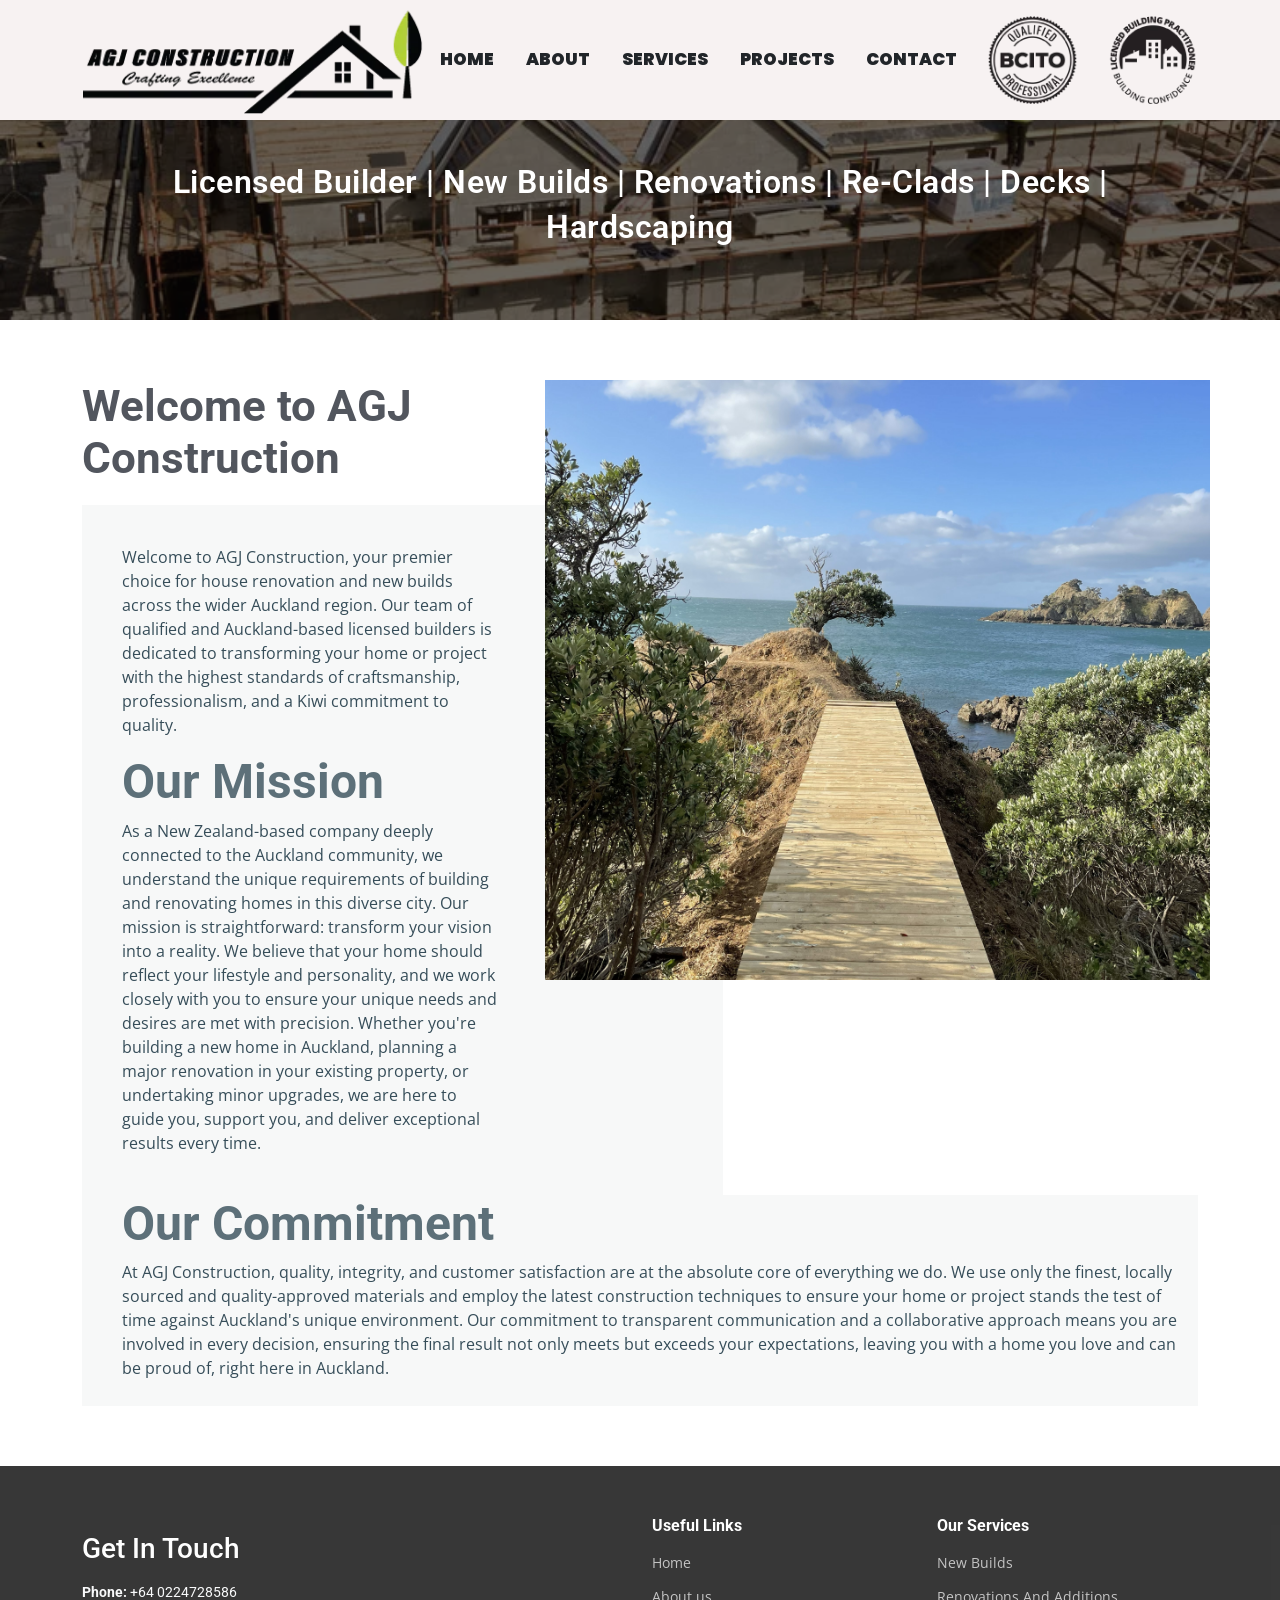
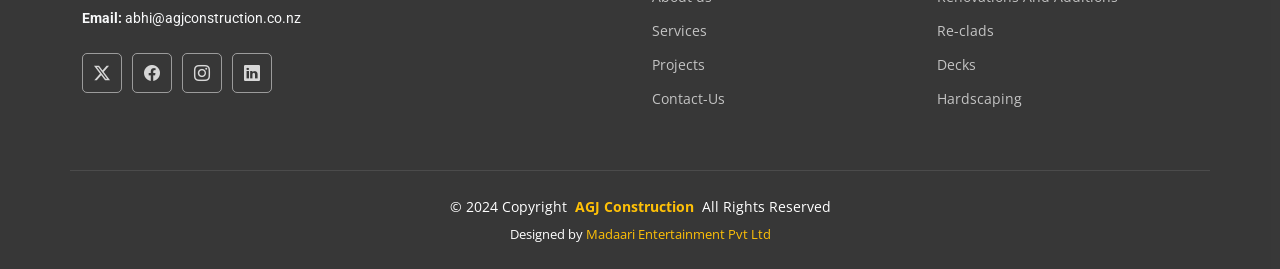
==== commit 8295ecac: "Remove banner title and change H2 to H1 and reduce font size." ====
--- a/about.html
+++ b/about.html
@@ -26,6 +26,22 @@
 
   <!-- Main CSS File -->
   <link href="assets/css/main.min.css" rel="stylesheet">
+  <!-- page-specific overrides: keep the hamburger away from logo -->
+  <style>
+    @media (max-width: 1199px) {
+      /* position toggle below header and hug the right edge */
+      body.index-page .mobile-nav-toggle {
+        right: 8px;
+        left: auto;
+        /* push it below the header/logo area */
+        top: 15px;
+      }
+      /* give logo a bit of extra right space in case layout shifts */
+      body.index-page .logo {
+        margin-right: 55px;
+      }
+    }
+  </style>
 </head>
 
 <body class="index-page">
@@ -120,8 +136,7 @@
     <!-- Page Title -->
     <div class="page-title dark-background" style="background-image: url(assets/img/constructions-4.webp);">
       <div class="container position-relative">
-        <h1>AGJ Construction</h1>
-        <h2>Licensed Builder | New Builds | Renovations | Re-Clads | Decks | Hardscaping</h2>
+        <h1 style="font-size: 2rem; font-weight: 600; letter-spacing: 0.5px; line-height: 1.4; color: #fff;">Licensed Builder | New Builds | Renovations | Re-Clads | Decks | Hardscaping</h1>
       </div>
     </div><!-- End Page Title -->
 
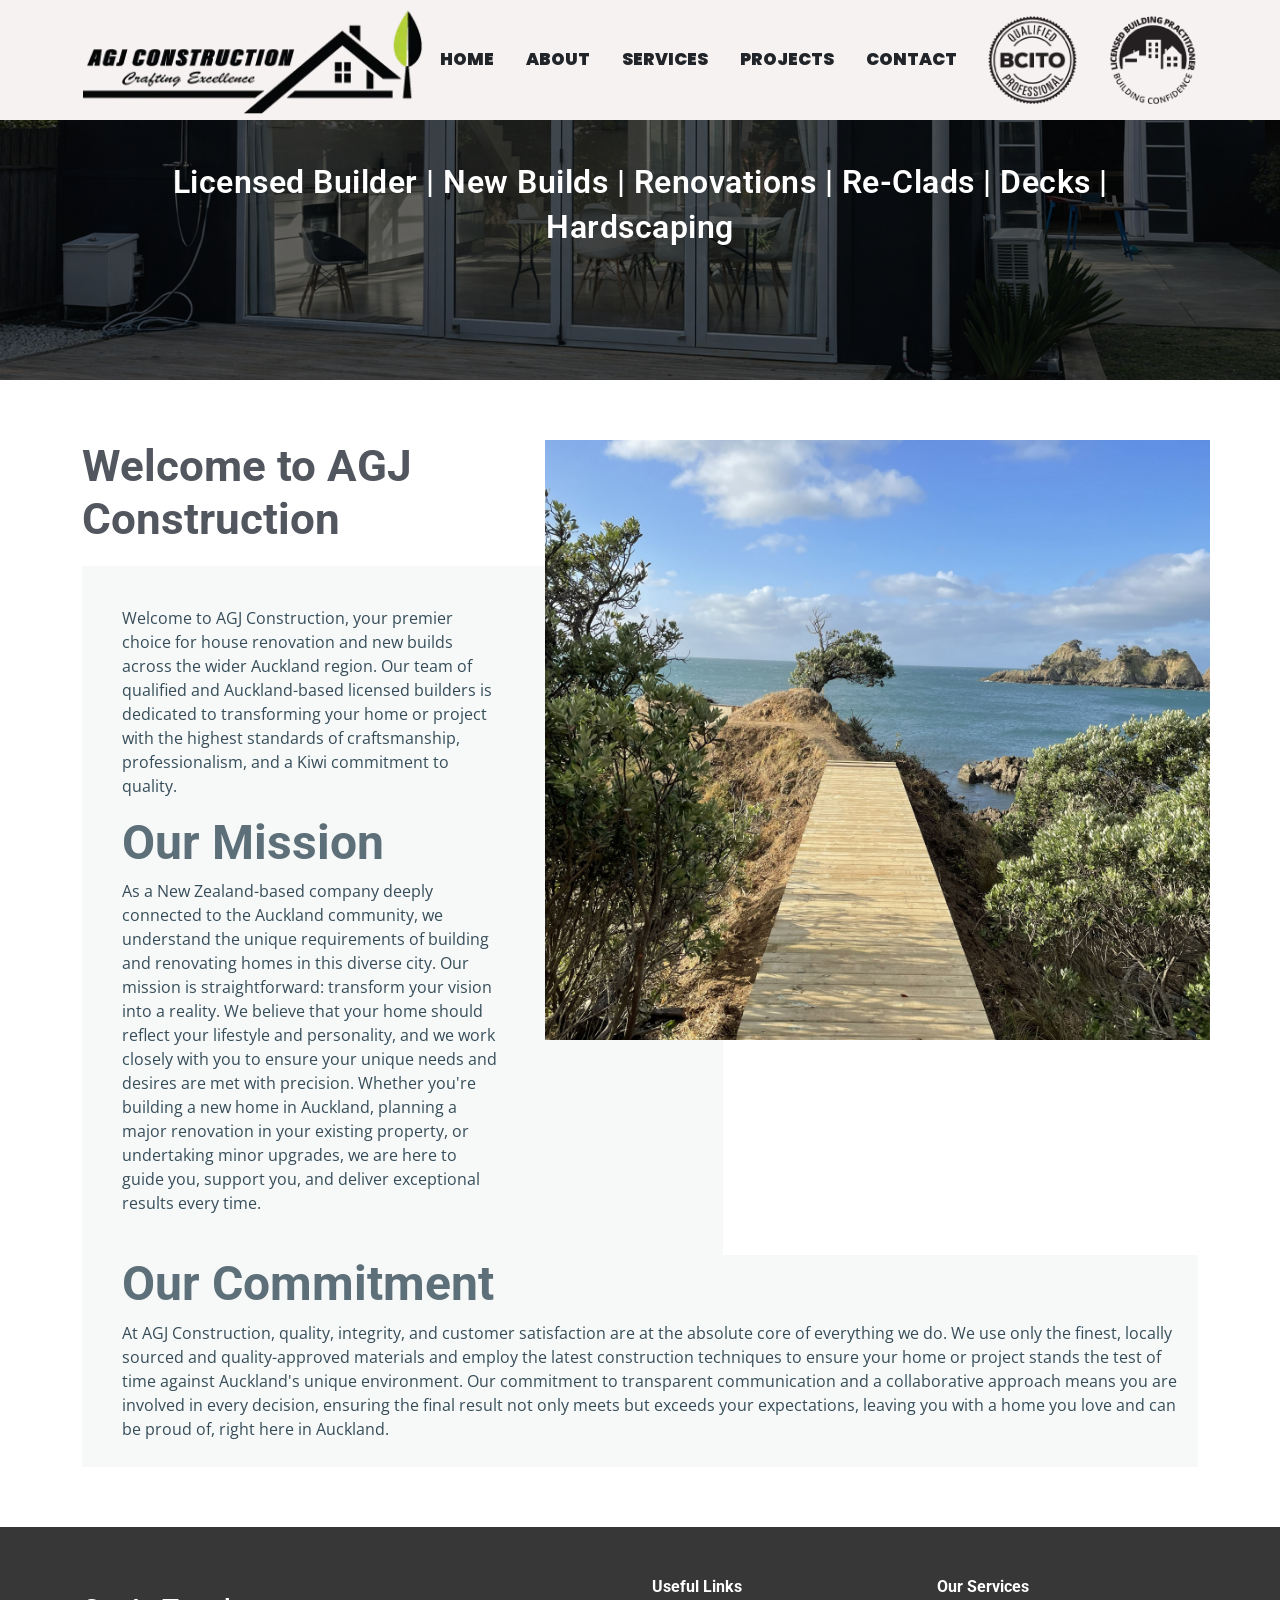
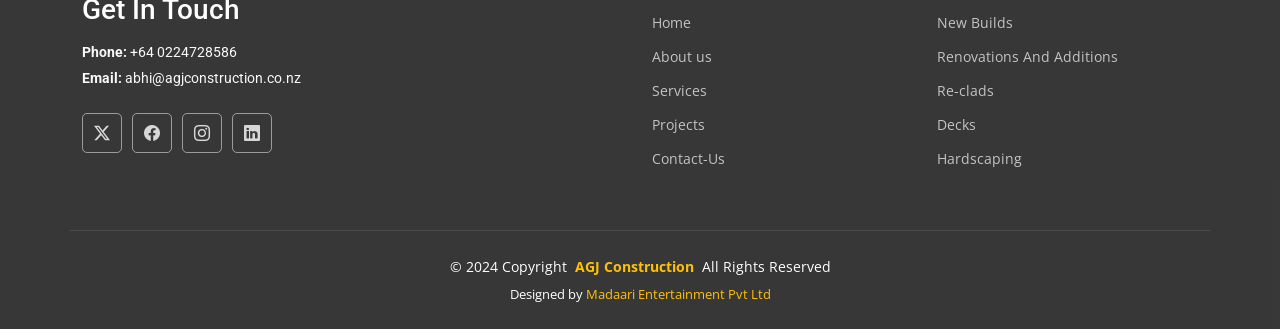
==== commit 3091f00a: "Update page title background image to page-title-bg.webp and adjust styles for consistency across al" ====
--- a/about.html
+++ b/about.html
@@ -134,7 +134,7 @@
   <main class="main">
 
     <!-- Page Title -->
-    <div class="page-title dark-background" style="background-image: url(assets/img/constructions-4.webp);">
+    <div class="page-title dark-background" style="background-image: url(assets/img/page-title-bg.webp); min-height: 380px; background-size: cover; background-position: center;">
       <div class="container position-relative">
         <h1 style="font-size: 2rem; font-weight: 600; letter-spacing: 0.5px; line-height: 1.4; color: #fff;">Licensed Builder | New Builds | Renovations | Re-Clads | Decks | Hardscaping</h1>
       </div>
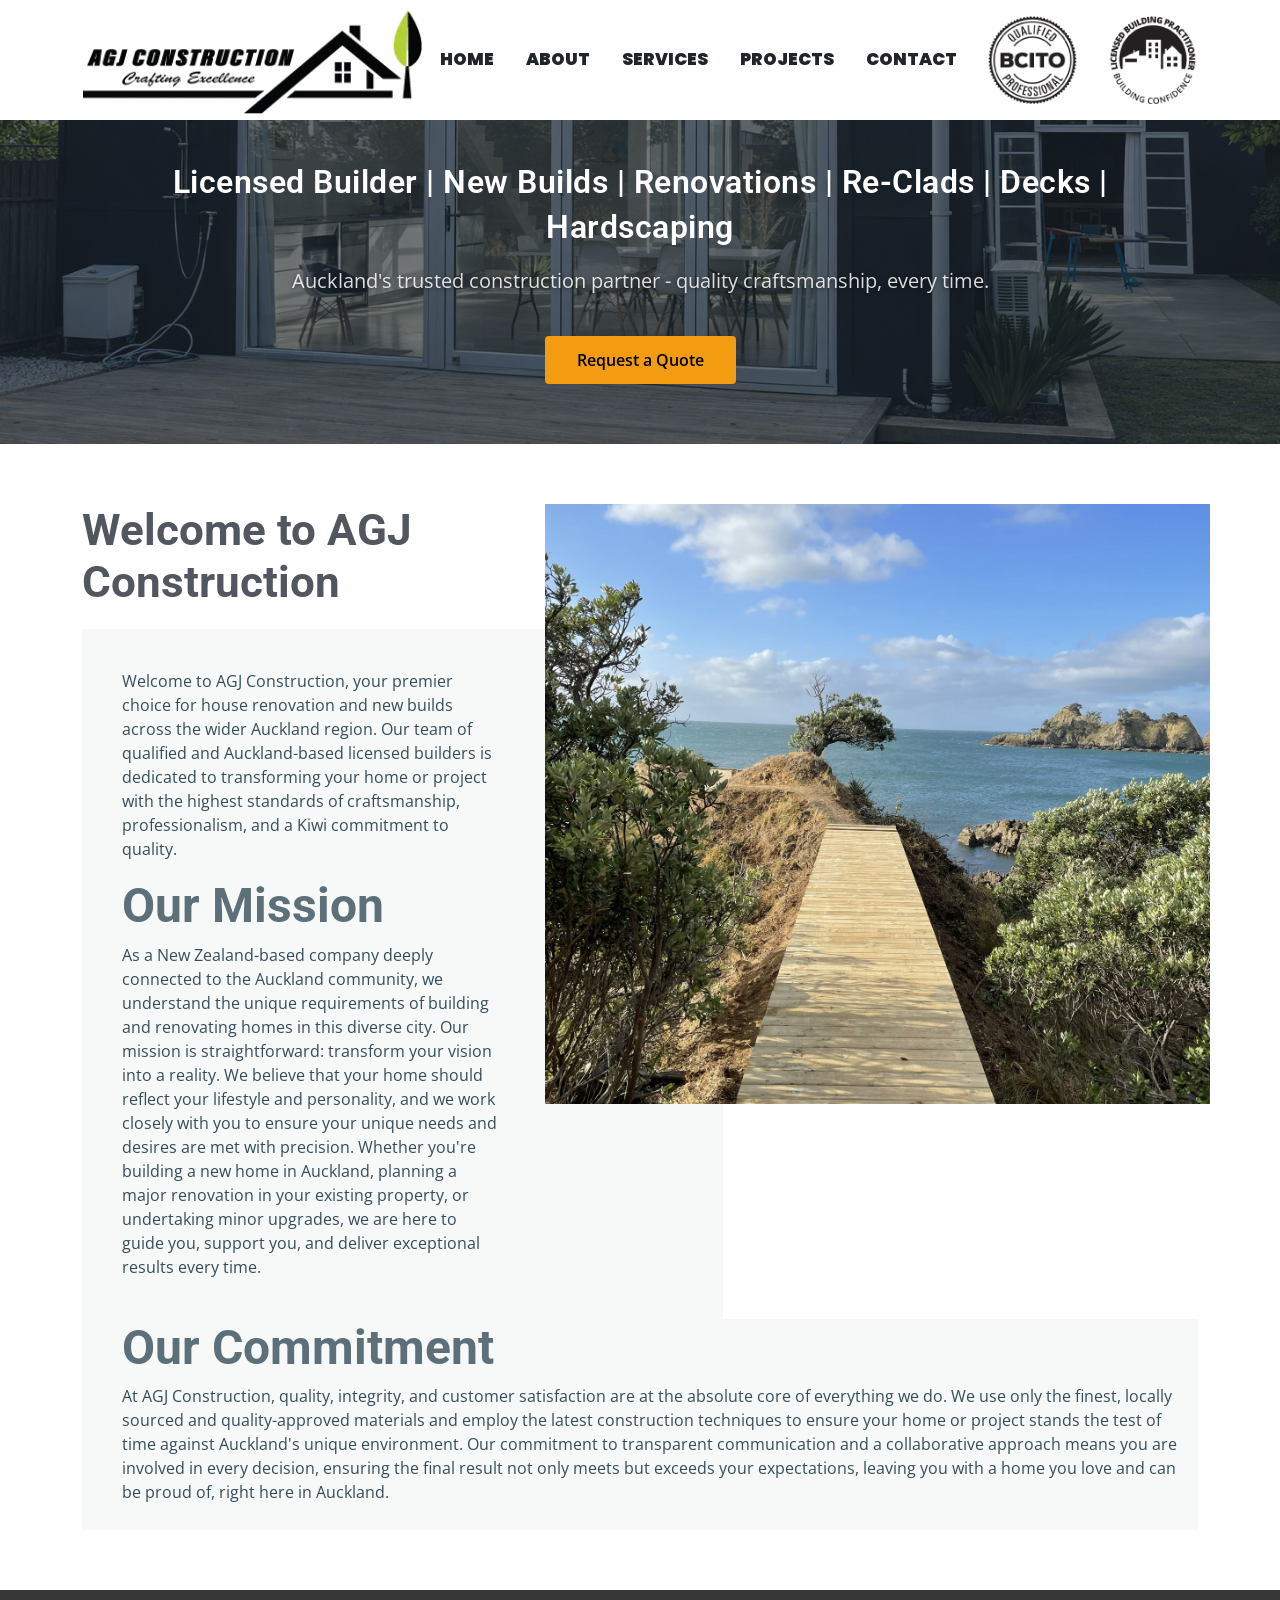
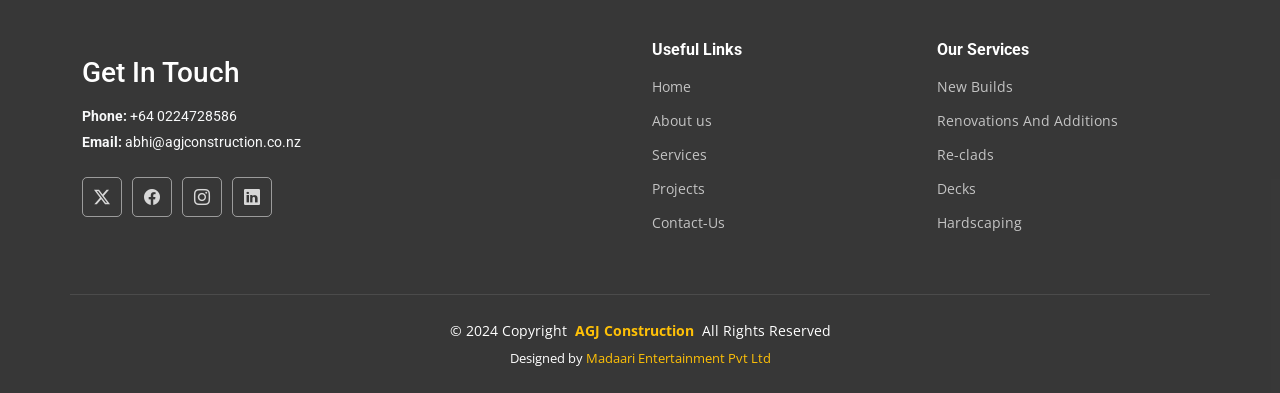
==== commit 0efb28a2: "viviual changes to nav bar  for destop and mobile view." ====
--- a/about.html
+++ b/about.html
@@ -71,25 +71,29 @@
 
   /* Links inside the dropdown */
   .dropdown-content a {
-    color: grey;
+    color: #f8fafc !important;
     padding: 10px 16px;
     text-decoration: none;
     display: block;
+    transition: background-color 0.2s ease, color 0.2s ease;
   }
 
   /* Show the dropdown on hover */
   .dropdown:hover .dropdown-content {
     display: block;
+    transition: background-color 0.2s ease, color 0.2s ease;
   }
 
   /* Optional hover effect */
   .dropdown-content a:hover {
-    background-color: #f1f1f1;
+    background-color: #f39c12;
+    color: #111827 !important;
   }
 
   /* Show dropdown when active (mobile) */
   .dropdown.dropdown-active .dropdown-content {
     display: block;
+    transition: background-color 0.2s ease, color 0.2s ease;
   }
 
   /* mobile menu: dropdowns should flow rather than absolute */
@@ -101,6 +105,7 @@
     }
     .navmenu .dropdown-content a {
       padding-left: 1.5rem;
+      color: #212529 !important;
     }
   }
 </style>
@@ -134,9 +139,25 @@
   <main class="main">
 
     <!-- Page Title -->
-    <div class="page-title dark-background" style="background-image: url(assets/img/page-title-bg.webp); min-height: 380px; background-size: cover; background-position: center;">
+    <div class="page-title dark-background" style="--background-color: #1f2730; background-image: url(assets/img/page-title-bg.webp); min-height: 380px; background-size: cover; background-position: center;">
       <div class="container position-relative">
         <h1 style="font-size: 2rem; font-weight: 600; letter-spacing: 0.5px; line-height: 1.4; color: #fff;">Licensed Builder | New Builds | Renovations | Re-Clads | Decks | Hardscaping</h1>
+        <p style="color: rgba(255,255,255,0.85); font-size: clamp(1rem, 1.8vw, 1.25rem); margin-top: 1rem; text-shadow: 0 1px 4px rgba(0,0,0,0.5);">
+          Auckland's trusted construction partner - quality craftsmanship, every time.
+        </p>
+        <a href="contact.html" style="
+            display: inline-block;
+            margin-top: 1.5rem;
+            padding: 0.75rem 2rem;
+            background-color: #f39c12;
+            color: #000;
+            font-weight: 600;
+            font-size: 1rem;
+            border-radius: 4px;
+            text-decoration: none;
+            transition: background-color 0.2s ease;">
+          Request a Quote
+        </a>
       </div>
     </div><!-- End Page Title -->
 
--- a/assets/css/main.min.css
+++ b/assets/css/main.min.css
@@ -1,3 +1,3 @@
-:root{--default-font:"Open Sans",system-ui,-apple-system,"Segoe UI",Roboto,"Helvetica Neue",Arial,"Noto Sans","Liberation Sans",sans-serif,"Apple Color Emoji","Segoe UI Emoji","Segoe UI Symbol","Noto Color Emoji";--heading-font:"Roboto",sans-serif;--nav-font:"Poppins",sans-serif}:root{--background-color:#ffffff;--default-color:#364d59;--heading-color:#52565e;--accent-color:#000000;--surface-color:#ffffff;--contrast-color:#ffffff}:root{--nav-color:rgba(255,255,255,0.55);--nav-hover-color:#ffffff;--nav-mobile-background-color:#ffffff;--nav-dropdown-background-color:#ffffff;--nav-dropdown-color:#212529;--nav-dropdown-hover-color:#feb900}.light-background{--background-color:#f4f7f6;--surface-color:#ffffff}.dark-background{--background-color:#060606;--default-color:#ffffff;--heading-color:#ffffff;--surface-color:#252525;--contrast-color:#ffffff}:root{scroll-behavior:smooth}body{color:var(--default-color);background-color:var(--background-color);font-family:var(--default-font)}a{color:var(--accent-color);text-decoration:none;transition:0.3s}a:hover{color:color-mix(in srgb,var(--accent-color),transparent 25%);text-decoration:none}h1,h2,h3,h4,h5,h6{color:var(--heading-color);font-family:var(--heading-font)}.header{--background-color:rgb(247,242,242);--default-color:#ffffff;--heading-color:#ffffff;color:var(--default-color);background-color:var(--background-color);padding:1px 0;transition:all 0.5s;z-index:997}.scrolled .header{box-shadow:0px 0 18px rgba(0,0,0,0.1)}.scrolled .header{--background-color:rgba(255,255,255,0.95);--heading-color:#3c3c3c;--nav-color:#3c3c3c;--nav-hover-color:#3c3c3c}@media (min-width:1200px){.navmenu{padding:0}.navmenu ul{margin:0;padding:0;display:flex;list-style:none;align-items:center}.navmenu li{position:relative}.navmenu>ul>li{white-space:nowrap;padding:15px 14px}.navmenu>ul>li:last-child{padding-right:0}.navmenu a,.navmenu a:focus{color:var(--nav-color);font-size:17px;padding:0 2px;font-family:var(--nav-font);font-weight:600;display:flex;align-items:center;justify-content:space-between;white-space:nowrap;transition:0.3s;position:relative;text-transform:uppercase}.navmenu a i,.navmenu a:focus i{font-size:12px;line-height:0;margin-left:5px;transition:0.3s}.navmenu>ul>li>a:before{content:"";position:absolute;height:2px;bottom:-6px;left:0;background-color:var(--accent-color);visibility:hidden;width:0px;transition:all 0.3s ease-in-out 0s}.navmenu a:hover:before,.navmenu li:hover>a:before,.navmenu .active:before{visibility:visible;width:100%}.navmenu li:hover>a,.navmenu .active,.navmenu .active:focus{color:var(--nav-hover-color)}.navmenu .dropdown ul{margin:0;padding:10px 0;background:var(--nav-dropdown-background-color);display:block;position:absolute;visibility:hidden;left:14px;top:130%;opacity:0;transition:0.3s;border-radius:4px;z-index:99;box-shadow:0px 0px 30px rgba(0,0,0,0.1)}.navmenu .dropdown ul li{min-width:200px}.navmenu .dropdown ul a{padding:10px 20px;font-size:15px;text-transform:none;font-weight:400;color:var(--nav-dropdown-color)}.navmenu .dropdown ul a i{font-size:14px}.navmenu .dropdown ul a:hover,.navmenu .dropdown ul .active:hover,.navmenu .dropdown ul li:hover>a{color:var(--nav-dropdown-hover-color)}.navmenu .dropdown:hover>ul{opacity:1;top:100%;visibility:visible}.navmenu .dropdown .dropdown ul{top:0;left:-90%;visibility:hidden}.navmenu .dropdown .dropdown:hover>ul{opacity:1;top:0;left:-100%;visibility:visible}}@media (max-width:1199px){.mobile-nav-toggle{color:var(--nav-color);font-size:28px;line-height:0;margin-right:10px;cursor:pointer;transition:color 0.3s}.navmenu{padding:0;z-index:9997}.navmenu ul{display:none;position:absolute;inset:60px 20px 20px 20px;padding:10px 0;margin:0;border-radius:6px;background-color:var(--nav-mobile-background-color);border:1px solid color-mix(in srgb,var(--default-color),transparent 90%);box-shadow:none;overflow-y:auto;transition:0.3s;z-index:9998}.navmenu a,.navmenu a:focus{color:var(--nav-dropdown-color);padding:10px 20px;font-family:var(--nav-font);font-size:17px;font-weight:500;display:flex;align-items:center;justify-content:space-between;white-space:nowrap;transition:0.3s}.navmenu a i,.navmenu a:focus i{font-size:12px;line-height:0;margin-left:5px;width:30px;height:30px;display:flex;align-items:center;justify-content:center;border-radius:50%;transition:0.3s;background-color:color-mix(in srgb,var(--accent-color),transparent 90%)}.navmenu a i:hover,.navmenu a:focus i:hover{background-color:var(--accent-color);color:var(--contrast-color)}.navmenu a:hover,.navmenu .active,.navmenu .active:focus{color:var(--nav-dropdown-hover-color)}.navmenu .active i,.navmenu .active:focus i{background-color:var(--accent-color);color:var(--contrast-color);transform:rotate(180deg)}.navmenu .dropdown ul{position:static;display:none;z-index:99;padding:10px 0;margin:10px 20px;background-color:var(--nav-dropdown-background-color);transition:all 0.5s ease-in-out}.navmenu .dropdown ul ul{background-color:rgba(33,37,41,0.1)}.navmenu .dropdown>.dropdown-active{display:block;background-color:rgba(33,37,41,0.03)}.mobile-nav-active{overflow:hidden}.mobile-nav-active .mobile-nav-toggle{color:#fff;position:absolute;font-size:32px;top:15px;right:15px;margin-right:0;z-index:9999}.mobile-nav-active .navmenu{position:fixed;overflow:hidden;inset:0;background:rgba(33,37,41,0.8);transition:0.3s}.mobile-nav-active .navmenu>ul{display:block}}.footer{color:var(--default-color);background-color:var(--background-color);background:url("../img/footer-bg.jpg") top center no-repeat;background-size:cover;font-size:14px;position:relative}
+:root{--default-font:"Open Sans",system-ui,-apple-system,"Segoe UI",Roboto,"Helvetica Neue",Arial,"Noto Sans","Liberation Sans",sans-serif,"Apple Color Emoji","Segoe UI Emoji","Segoe UI Symbol","Noto Color Emoji";--heading-font:"Roboto",sans-serif;--nav-font:"Poppins",sans-serif}:root{--background-color:#ffffff;--default-color:#364d59;--heading-color:#52565e;--accent-color:#000000;--surface-color:#ffffff;--contrast-color:#ffffff}:root{--nav-color:rgba(255,255,255,0.55);--nav-hover-color:#ffffff;--nav-mobile-background-color:#ffffff;--nav-dropdown-background-color:#ffffff;--nav-dropdown-color:#212529;--nav-dropdown-hover-color:#feb900}.light-background{--background-color:#f4f7f6;--surface-color:#ffffff}.dark-background{--background-color:#060606;--default-color:#ffffff;--heading-color:#ffffff;--surface-color:#252525;--contrast-color:#ffffff}:root{scroll-behavior:smooth}body{color:var(--default-color);background-color:var(--background-color);font-family:var(--default-font)}a{color:var(--accent-color);text-decoration:none;transition:0.3s}a:hover{color:color-mix(in srgb,var(--accent-color),transparent 25%);text-decoration:none}h1,h2,h3,h4,h5,h6{color:var(--heading-color);font-family:var(--heading-font)}.header{--background-color:#ffffff;--default-color:#ffffff;--heading-color:#ffffff;color:var(--default-color);background-color:var(--background-color);padding:1px 0;transition:all 0.5s;z-index:997}.scrolled .header{box-shadow:0px 0 18px rgba(0,0,0,0.1)}.scrolled .header{--background-color:rgba(255,255,255,0.95);--heading-color:#3c3c3c;--nav-color:#3c3c3c;--nav-hover-color:#3c3c3c}@media (min-width:1200px){.navmenu{padding:0}.navmenu ul{margin:0;padding:0;display:flex;list-style:none;align-items:center}.navmenu li{position:relative}.navmenu>ul>li{white-space:nowrap;padding:15px 14px}.navmenu>ul>li:last-child{padding-right:0}.navmenu a,.navmenu a:focus{color:var(--nav-color);font-size:17px;padding:0 2px;font-family:var(--nav-font);font-weight:600;display:flex;align-items:center;justify-content:space-between;white-space:nowrap;transition:0.3s;position:relative;text-transform:uppercase}.navmenu a i,.navmenu a:focus i{font-size:12px;line-height:0;margin-left:5px;transition:0.3s}.navmenu>ul>li>a:before{content:"";position:absolute;height:2px;bottom:-6px;left:0;background-color:var(--accent-color);visibility:hidden;width:0px;transition:all 0.3s ease-in-out 0s}.navmenu a:hover:before,.navmenu li:hover>a:before,.navmenu .active:before{visibility:visible;width:100%}.navmenu li:hover>a,.navmenu .active,.navmenu .active:focus{color:var(--nav-hover-color)}.navmenu .dropdown ul{margin:0;padding:10px 0;background:var(--nav-dropdown-background-color);display:block;position:absolute;visibility:hidden;left:14px;top:130%;opacity:0;transition:0.3s;border-radius:4px;z-index:99;box-shadow:0px 0px 30px rgba(0,0,0,0.1)}.navmenu .dropdown ul li{min-width:200px}.navmenu .dropdown ul a{padding:10px 20px;font-size:15px;text-transform:none;font-weight:400;color:var(--nav-dropdown-color)}.navmenu .dropdown ul a i{font-size:14px}.navmenu .dropdown ul a:hover,.navmenu .dropdown ul .active:hover,.navmenu .dropdown ul li:hover>a{color:var(--nav-dropdown-hover-color)}.navmenu .dropdown:hover>ul{opacity:1;top:100%;visibility:visible}.navmenu .dropdown .dropdown ul{top:0;left:-90%;visibility:hidden}.navmenu .dropdown .dropdown:hover>ul{opacity:1;top:0;left:-100%;visibility:visible}}@media (max-width:1199px){.mobile-nav-toggle{color:var(--nav-color);font-size:28px;line-height:0;margin-right:10px;cursor:pointer;transition:color 0.3s}.navmenu{padding:0;z-index:9997}.navmenu ul{display:none;position:absolute;inset:60px 20px 20px 20px;padding:10px 0;margin:0;border-radius:6px;background-color:var(--nav-mobile-background-color);border:1px solid color-mix(in srgb,var(--default-color),transparent 90%);box-shadow:none;overflow-y:auto;transition:0.3s;z-index:9998}.navmenu a,.navmenu a:focus{color:var(--nav-dropdown-color);padding:10px 20px;font-family:var(--nav-font);font-size:17px;font-weight:500;display:flex;align-items:center;justify-content:space-between;white-space:nowrap;transition:0.3s}.navmenu a i,.navmenu a:focus i{font-size:12px;line-height:0;margin-left:5px;width:30px;height:30px;display:flex;align-items:center;justify-content:center;border-radius:50%;transition:0.3s;background-color:color-mix(in srgb,var(--accent-color),transparent 90%)}.navmenu a i:hover,.navmenu a:focus i:hover{background-color:var(--accent-color);color:var(--contrast-color)}.navmenu a:hover,.navmenu .active,.navmenu .active:focus{color:var(--nav-dropdown-hover-color)}.navmenu .active i,.navmenu .active:focus i{background-color:var(--accent-color);color:var(--contrast-color);transform:rotate(180deg)}.navmenu .dropdown ul{position:static;display:none;z-index:99;padding:10px 0;margin:10px 20px;background-color:var(--nav-dropdown-background-color);transition:all 0.5s ease-in-out}.navmenu .dropdown ul ul{background-color:rgba(33,37,41,0.1)}.navmenu .dropdown>.dropdown-active{display:block;background-color:rgba(33,37,41,0.03)}.mobile-nav-active{overflow:hidden}.mobile-nav-active .mobile-nav-toggle{color:#fff;position:absolute;font-size:32px;top:15px;right:15px;margin-right:0;z-index:9999}.mobile-nav-active .navmenu{position:fixed;overflow:hidden;inset:0;background:rgba(33,37,41,0.8);transition:0.3s}.mobile-nav-active .navmenu>ul{display:block}}.footer{color:var(--default-color);background-color:var(--background-color);background:url("../img/footer-bg.jpg") top center no-repeat;background-size:cover;font-size:14px;position:relative}
 
 /* keep mobile menu icon on top */@media (max-width:1199px){.mobile-nav-toggle{position:fixed;top:15px;right:15px;z-index:100000;color:var(--default-color);text-shadow:0 0 2px #fff;background:rgba(0,0,0,0.6);padding:6px 8px;border-radius:4px;transition:background-color .3s,transform .2s}.mobile-nav-toggle:hover{background:rgba(0,0,0,0.8);transform:scale(1.1)}.mobile-nav-active .mobile-nav-toggle{color:#fff;text-shadow:none}}.footer .container{position:relative}.footer:before{content:"";background:color-mix(in srgb,var(--background-color),transparent 20%);position:absolute;inset:0}.footer .footer-top{padding-top:50px}.footer .footer-about .logo{line-height:1;margin-bottom:25px}.footer .footer-about .logo img{max-height:40px;margin-right:6px}.footer .footer-about .logo span{color:var(--heading-color);font-family:var(--heading-font);font-size:26px;font-weight:700;letter-spacing:1px}.footer .footer-about p{font-size:14px;font-family:var(--heading-font)}.footer .social-links a{display:flex;align-items:center;justify-content:center;width:40px;height:40px;border-radius:5px;border:1px solid color-mix(in srgb,var(--default-color),transparent 50%);font-size:16px;color:color-mix(in srgb,var(--default-color),transparent 20%);margin-right:10px;transition:0.3s}.footer .social-links a:hover{color:var(--accent-color);border-color:var(--accent-color)}.footer h4{font-size:16px;font-weight:bold;position:relative;padding-bottom:12px}.footer .footer-links{margin-bottom:30px}.footer .footer-links ul{list-style:none;padding:0;margin:0}.footer .footer-links ul i{padding-right:2px;font-size:12px;line-height:0}.footer .footer-links ul li{padding:10px 0;display:flex;align-items:center}.footer .footer-links ul li:first-child{padding-top:0}.footer .footer-links ul a{color:color-mix(in srgb,var(--default-color),transparent 30%);display:inline-block;line-height:1}.footer .footer-links ul a:hover{color:var(--accent-color)}.footer .footer-contact p{margin-bottom:5px}.footer .copyright{padding-top:25px;padding-bottom:25px;border-top:1px solid color-mix(in srgb,var(--default-color),transparent 90%)}.footer .copyright p{margin-bottom:0}.footer .credits{margin-top:8px;font-size:13px}.scroll-top{position:fixed;visibility:hidden;opacity:0;right:15px;bottom:15px;z-index:99999;background-color:var(--accent-color);width:40px;height:40px;border-radius:4px;transition:all 0.4s}.scroll-top i{font-size:24px;color:var(--default-color);line-height:0}.scroll-top:hover{background-color:color-mix(in srgb,var(--accent-color),transparent 20%);color:var(--contrast-color)}.scroll-top.active{visibility:visible;opacity:1}@media screen and (max-width:768px){[data-aos-delay]{transition-delay:0 !important}}.page-title{color:var(--default-color);background-color:var(--background-color);background-size:cover;background-position:center;background-repeat:no-repeat;padding:160px 0 60px 0;text-align:center;position:relative}.page-title:before{content:"";background-color:color-mix(in srgb,var(--background-color),transparent 40%);position:absolute;inset:0}.page-title h1{font-size:56px;font-weight:500;margin-bottom:10px}.page-title .breadcrumbs ol{display:flex;flex-wrap:wrap;list-style:none;justify-content:center;padding:0;margin:0;font-size:16px;font-weight:500}.page-title .breadcrumbs ol li+li{padding-left:10px}.page-title .breadcrumbs ol li+li::before{content:"/";display:inline-block;padding-right:10px;color:color-mix(in srgb,var(--default-color),transparent 20%)}section,.section{color:var(--default-color);background-color:var(--background-color);padding:60px 0;scroll-margin-top:92px;overflow:clip}@media (max-width:1199px){section,.section{scroll-margin-top:76px}}.section-title{text-align:center;padding-bottom:60px;position:relative}.section-title h2{font-size:32px;font-weight:700;position:relative}.section-title h2:before,.section-title h2:after{content:"";width:50px;height:2px;background:var(--accent-color);display:inline-block}.section-title h2:before{margin:0 15px 10px 0}.section-title h2:after{margin:0 0 10px 15px}.section-title p{margin-bottom:0;font-size:16px;font-weight:600}.hero{width:100%;min-height:100vh;position:relative;padding:0;display:flex;align-items:center;justify-content:center;overflow:hidden}.hero .info{position:relative;inset:0;z-index:3;padding:140px 0 90px 0}@media (max-width:768px),(max-height:480px){.hero .info{padding:100px 50px 60px 50px}}.hero .info h2{margin-bottom:30px;padding-bottom:30px;font-size:56px;font-weight:700;position:relative}.hero .info h2:after{content:"";position:absolute;display:block;width:80px;height:4px;background:var(--accent-color);left:0;right:0;bottom:0;margin:auto}@media (max-width:768px){.hero .info h2{font-size:36px}}.hero .info p{color:rgb(247,196,11);font-size:26px;font-weight:900;padding-top:390px}@media (max-width:768px){.hero .info p{font-size:20px;padding-top:350px;color:#feb900;text-overflow:null}}.hero .info .btn-get-started{color:var(--contrast-color);font-family:var(--heading-font);font-weight:500;font-size:16px;letter-spacing:1px;display:inline-block;padding:12px 40px;border-radius:50px;transition:0.5s;margin:10px;border:2px solid var(--accent-color)}.hero .info .btn-get-started:hover{background:var(--accent-color)}.hero .carousel{inset:0;position:absolute;overflow:hidden}.hero .carousel-item{position:absolute;inset:0;background-size:cover;background-position:center;background-repeat:no-repeat;overflow:hidden;transition-duration:0.4s}.hero .carousel-item img{position:absolute;inset:0;display:block;width:100%;height:100%;object-fit:cover;z-index:1}.hero .carousel-item::before{content:"";background-color:color-mix(in srgb,var(--background-color),transparent 90%);position:absolute;inset:0;z-index:2}.hero .carousel-control-prev{justify-content:start}@media (min-width:640px){.hero .carousel-control-prev{padding-left:15px}}.hero .carousel-control-next{justify-content:end}@media (min-width:640px){.hero .carousel-control-next{padding-right:15px}}.hero .carousel-control-next-icon,.hero .carousel-control-prev-icon{background:none;font-size:26px;line-height:0;background:color-mix(in srgb,var(--default-color),transparent 80%);color:color-mix(in srgb,var(--default-color),transparent 40%);border-radius:50px;width:54px;height:54px;display:flex;align-items:center;justify-content:center}.hero .carousel-control-prev,.hero .carousel-control-next{z-index:3;transition:0.3s}.hero .carousel-control-prev:focus,.hero .carousel-control-next:focus{opacity:0.5}.hero .carousel-control-prev:hover,.hero .carousel-control-next:hover{opacity:0.9}.get-started .content{padding:30px 0}.get-started .content h3{font-size:36px;font-weight:600;margin-bottom:25px;padding-bottom:25px;position:relative}.get-started .content h3:after{content:"";position:absolute;display:block;width:60px;height:4px;background:var(--accent-color);left:0;bottom:0}.get-started .content p{font-size:16px;font-weight:450}.get-started .php-email-form{background:color-mix(in srgb,var(--default-color),transparent 97%);padding:30px;height:100%}@media (max-width:575px){.get-started .php-email-form{padding:20px}}.get-started .php-email-form h3{font-size:14px;font-weight:700;text-transform:uppercase;letter-spacing:1px}.get-started .php-email-form p{font-size:14px;margin-bottom:20px}.get-started .php-email-form input[type=text],.get-started .php-email-form input[type=email],.get-started .php-email-form textarea{font-size:14px;padding:10px 15px;box-shadow:none;border-radius:0;color:var(--default-color);background-color:color-mix(in srgb,var(--background-color),transparent 20%);border-color:color-mix(in srgb,var(--default-color),transparent 80%)}.get-started .php-email-form input[type=text]:focus,.get-started .php-email-form input[type=email]:focus,.get-started .php-email-form textarea:focus{border-color:var(--accent-color)}.get-started .php-email-form input[type=text]::placeholder,.get-started .php-email-form input[type=email]::placeholder,.get-started .php-email-form textarea::placeholder{color:color-mix(in srgb,var(--default-color),transparent 70%)}.get-started .php-email-form button[type=submit]{color:var(--contrast-color);background:var(--accent-color);border:0;padding:10px 30px;transition:0.4s;border-radius:4px}.get-started .php-email-form button[type=submit]:hover{background:color-mix(in srgb,var(--accent-color),transparent 20%)}.constructions .card-item{background-color:var(--surface-color);border:1px solid color-mix(in srgb,var(--default-color),transparent 85%);position:relative;border-radius:0}.constructions .card-item .card-bg{min-height:300px;position:relative}.constructions .card-item .card-bg img{position:absolute;inset:0;display:block;width:100%;height:100%;object-fit:cover;object-position:center;z-index:1}.constructions .card-item .card-body{padding:30px}.constructions .card-item h4{font-weight:700;font-size:20px;margin-bottom:15px}.constructions .card-item p{color:color-mix(in srgb,var(--default-color),transparent 40%);margin:0}.services .service-item{background-color:var(--surface-color);padding:40px;box-shadow:0px 0 30px rgba(0,0,0,0.1);height:100%}.services .service-item .icon{width:48px;height:48px;position:relative;margin-bottom:50px}.services .service-item .icon i{color:var(--heading-color);font-size:65px;transition:ease-in-out 0.1s;z-index:2;position:relative}.services .service-item .icon:before{position:absolute;content:"";height:100%;width:100%;background:color-mix(in srgb,var(--heading-color),transparent 95%);border-radius:50px;z-index:1;top:10px;right:-20px;transition:0.3s}.services .service-item h3{color:color-mix(in srgb,var(--heading-color),transparent 20%);font-weight:700;margin:0 0 20px 0;padding-bottom:8px;font-size:22px;position:relative;display:inline-block;border-bottom:4px solid color-mix(in srgb,var(--heading-color),transparent 90%);transition:0.3s}.services .service-item p{line-height:20px;font-size:26px;margin-bottom:0}.services .service-item .readmore{margin-top:15px;display:inline-block;color:color-mix(in srgb,var(--default-color),transparent 30%)}.services .service-item:hover .icon i{color:var(--heading-color)}.services .service-item:hover .icon:before{background:var(--accent-color)}.services .service-item:hover h3{border-color:var(--accent-color);color:var(--heading-color)}.services .service-item:hover .readmore{color:var(--accent-color)}.alt-services .features-image{position:relative;min-height:320px;height:clamp(320px,38vw,420px);width:100%}@media (min-width:992px){.alt-services .features-image{float:left;width:48%;margin:0 2rem 1.5rem 0}.alt-services .icon-box{clear:both}}.alt-services .features-image img{position:absolute;inset:0;display:block;width:100%;height:100%;object-fit:cover;object-position:center;z-index:1}.alt-services h3{font-size:28px;font-weight:700;margin-bottom:20px;padding-bottom:20px;position:relative}.alt-services h3:after{content:"";background:var(--accent-color);position:absolute;display:block;width:50px;height:3px;left:0;bottom:0}.alt-services .icon-box{margin-top:50px}.alt-services .icon-box i{color:var(--accent-color);background-color:var(--surface-color);display:flex;align-items:center;justify-content:center;margin-right:25px;font-size:28px;width:56px;height:56px;border-radius:4px;line-height:0;box-shadow:0px 2px 30px rgba(0,0,0,0.1);transition:0.3s}.alt-services .icon-box:hover i{background-color:var(--accent-color);color:var(--contrast-color)}.alt-services .icon-box h4{font-weight:800;margin-bottom:10px;font-size:20px}.alt-services .icon-box h4 a{color:var(--heading-color);transition:0.1s}.alt-services .icon-box h4 a:hover{color:var(--accent-color)}.alt-services .icon-box p{line-height:24px;font-size:16px;font-weight:600;margin-bottom:0}.features .nav-tabs{border:0}.features .nav-link{color:var(--heading-color);padding:15px 0;transition:0.3s;border-radius:0;display:flex;align-items:center;justify-content:center;cursor:pointer;height:100%;border:0;border-bottom:4px solid color-mix(in srgb,var(--default-color),transparent 90%)}.features .nav-link i{padding-right:15px;font-size:48px}.features .nav-link h4{font-size:18px;font-weight:600;margin:0}@media (max-width:575px){.features .nav-link h4{font-size:16px}}.features .nav-link:hover{color:var(--accent-color);border-color:color-mix(in srgb,var(--default-color),transparent 80%)}.features .nav-link.active{background-color:var(--background-color);color:var(--accent-color);border-color:var(--accent-color)}.features .tab-content{margin-top:30px}.features .tab-pane h3{color:var(--heading-color);font-weight:700;font-size:32px;position:relative;margin-bottom:20px;padding-bottom:20px}.features .tab-pane h3:after{content:"";position:absolute;display:block;width:60px;height:3px;background:var(--accent-color);left:0;bottom:0}.features .tab-pane ul{list-style:none;padding:0}.features .tab-pane ul li{padding-top:10px}.features .tab-pane ul i{font-size:20px;padding-right:4px;color:var(--accent-color)}.features .tab-pane p:last-child{margin-bottom:0}.projects .portfolio-filters{padding:0;margin:0 auto 20px auto;list-style:none;text-align:center}.projects .portfolio-filters li{cursor:pointer;display:inline-block;padding:0;font-size:18px;font-weight:500;margin:0 10px;line-height:1;margin-bottom:5px;transition:all 0.3s ease-in-out}.projects .portfolio-filters li:hover,.projects .portfolio-filters li.filter-active{color:var(--accent-color)}.projects .portfolio-filters li:first-child{margin-left:0}.projects .portfolio-filters li:last-child{margin-right:0}@media (max-width:575px){.projects .portfolio-filters li{font-size:14px;margin:0 5px}}.projects .portfolio-content{position:relative;overflow:hidden}.projects .portfolio-content img{transition:0.3s}.projects .portfolio-content .portfolio-info{opacity:0;position:absolute;inset:0;z-index:3;transition:all ease-in-out 0.3s;background:rgba(0,0,0,0.6);padding:15px}.projects .portfolio-content .portfolio-info h4{font-size:14px;padding:5px 10px;font-weight:400;color:#ffffff;display:inline-block;background-color:var(--accent-color)}.projects .portfolio-content .portfolio-info p{position:absolute;bottom:10px;text-align:center;display:inline-block;left:0;right:0;font-size:16px;font-weight:600;color:rgba(255,255,255,0.8)}.projects .portfolio-content .portfolio-info .preview-link,.projects .portfolio-content .portfolio-info .details-link{position:absolute;left:calc(50% - 40px);font-size:26px;top:calc(50% - 14px);color:#fff;transition:0.3s;line-height:1.2}.projects .portfolio-content .portfolio-info .preview-link:hover,.projects .portfolio-content .portfolio-info .details-link:hover{color:var(--accent-color)}.projects .portfolio-content .portfolio-info .details-link{left:50%;font-size:34px;line-height:0}.projects .portfolio-content:hover .portfolio-info{opacity:1}.projects .portfolio-content:hover img{transform:scale(1.1)}.testimonials .testimonial-wrap{padding-left:50px}.testimonials .testimonials-carousel,.testimonials .testimonials-slider{overflow:hidden}.testimonials .testimonial-item{background-color:var(--surface-color);box-shadow:0px 2px 15px rgba(0,0,0,0.1);box-sizing:content-box;padding:30px 30px 30px 60px;margin:30px 15px;min-height:200px;position:relative}.testimonials .testimonial-item .testimonial-img{width:90px;border-radius:10px;border:6px solid var(--background-color);position:absolute;left:-45px}.testimonials .testimonial-item h3{font-size:18px;font-weight:bold;margin:10px 0 5px 0}.testimonials .testimonial-item h4{color:color-mix(in srgb,var(--default-color),transparent 50%);font-size:14px;margin:0}.testimonials .testimonial-item .stars{margin:10px 0}.testimonials .testimonial-item .stars i{color:#ffc107;margin:0 1px}.testimonials .testimonial-item .quote-icon-left,.testimonials .testimonial-item .quote-icon-right{color:color-mix(in srgb,var(--accent-color),transparent 60%);font-size:26px;line-height:0}.testimonials .testimonial-item .quote-icon-left{display:inline-block;left:-5px;position:relative}.testimonials .testimonial-item .quote-icon-right{display:inline-block;right:-5px;position:relative;top:10px;transform:scale(-1,-1)}.testimonials .testimonial-item p{font-style:italic;margin:15px auto 15px auto}.testimonials .swiper-wrapper{height:auto}.testimonials .swiper-pagination{margin-top:20px;position:relative}.testimonials .swiper-pagination .swiper-pagination-bullet{width:12px;height:12px;background-color:var(--background-color);opacity:1;border:1px solid var(--accent-color)}.testimonials .swiper-pagination .swiper-pagination-bullet-active{background-color:var(--accent-color)}@media (max-width:767px){.testimonials .testimonial-wrap{padding-left:0}.testimonials .testimonials-carousel,.testimonials .testimonials-slider{overflow:hidden}.testimonials .testimonial-item{padding:30px;margin:15px}.testimonials .testimonial-item .testimonial-img{position:static;left:auto}}.recent-blog-posts .post-item{background:var(--surface-color);box-shadow:0px 2px 20px rgba(0,0,0,0.1);transition:0.3s}.recent-blog-posts .post-item .post-img img{transition:0.5s}.recent-blog-posts .post-item .post-date{position:absolute;right:0;bottom:0;background-color:var(--accent-color);color:var(--contrast-color);text-transform:uppercase;font-size:13px;padding:6px 12px;font-weight:500}.recent-blog-posts .post-item .post-content{padding:30px}.recent-blog-posts .post-item .post-title{color:var(--heading-color);font-size:20px;font-weight:700;transition:0.3s;margin-bottom:15px}.recent-blog-posts .post-item .meta i{font-size:16px;color:var(--accent-color)}.recent-blog-posts .post-item .meta span{font-size:15px;color:color-mix(in srgb,var(--default-color),transparent 50%)}.recent-blog-posts .post-item hr{color:color-mix(in srgb,var(--default-color),transparent 80%);margin:20px 0}.recent-blog-posts .post-item .readmore{display:flex;align-items:center;font-weight:600;line-height:1;transition:0.3s;color:color-mix(in srgb,var(--default-color),transparent 40%)}.recent-blog-posts .post-item .readmore i{line-height:0;margin-left:6px;font-size:16px}.recent-blog-posts .post-item:hover .post-title,.recent-blog-posts .post-item:hover .readmore{color:var(--accent-color)}.recent-blog-posts .post-item:hover .post-img img{transform:scale(1.1)}.about .inner-title{font-size:2.75rem;font-weight:700;margin:30px 0}@media (min-width:991px){.about .inner-title{max-width:65%;margin:0 0 20px 0}}.about .our-story{padding:40px;background-color:color-mix(in srgb,var(--default-color),transparent 96%)}.about .our-commitment{padding-left:40px;padding-bottom:10px;background-color:color-mix(in srgb,var(--default-color),transparent 96%)}.about .our-commitment h3{font-size:3rem;font-weight:700;color:color-mix(in srgb,var(--default-color),transparent 20%)}@media (min-width:991px){.about .our-story{padding-right:35%}}.about .our-story h4{text-transform:uppercase;font-size:1.1rem;color:color-mix(in srgb,var(--default-color),transparent 50%)}.about .our-story h3{font-size:3rem;font-weight:700;color:color-mix(in srgb,var(--default-color),transparent 20%)}.about .our-story p:last-child{margin-bottom:0}.about ul{list-style:none;padding:0;font-size:15px}.about ul li{padding:5px 0;display:flex;align-items:center}.about ul i{font-size:1.25rem;margin-right:0.5rem;line-height:1.2;color:var(--accent-color)}.about .watch-video i{font-size:2rem;transition:0.3s;color:var(--accent-color)}.about .watch-video a{font-weight:600;color:color-mix(in srgb,var(--default-color),transparent 20%);margin-left:8px;transition:0.3s}.about .watch-video:hover a{color:var(--accent-color)}.about .about-img{min-height:400px;position:relative}@media (min-width:992px){.about .about-img{position:absolute;top:0;right:0;min-height:600px}}.about .about-img img{position:absolute;inset:0;display:block;width:100%;height:100%;object-fit:cover;object-position:center;z-index:1}.stats-counter .stats-item{box-shadow:0px 0 30px rgba(0,0,0,0.1);padding:30px}.stats-counter .stats-item i{color:var(--accent-color);font-size:42px;line-height:0;margin-right:20px}.stats-counter .stats-item span{color:var(--heading-color);font-size:36px;display:block;font-weight:600}.stats-counter .stats-item p{padding:0;margin:0;font-family:var(--heading-font);font-size:16px}.alt-services-2 .features-image{position:relative;min-height:400px}.alt-services-2 .features-image img{position:absolute;inset:0;display:block;width:100%;height:100%;object-fit:cover;z-index:1}.alt-services-2 h3{font-size:28px;font-weight:700;margin-bottom:20px}.alt-services-2 .icon-box{margin-top:30px}.alt-services-2 .icon-box i{color:var(--accent-color);margin-right:15px;font-size:24px;line-height:1.2}.alt-services-2 .icon-box h4{font-weight:600;margin-bottom:10px;font-size:18px}.alt-services-2 .icon-box p{line-height:24px;font-size:14px;margin-bottom:0}.team .member{position:relative}.team .member .member-img{margin:0 80px;border-radius:50%;overflow:hidden;position:relative}@media (max-width:1024px){.team .member .member-img{margin:0 60px}}.team .member .member-img img{position:relative;z-index:1}.team .member .member-img .social{position:absolute;inset:0;background-color:rgba(0,0,0,0.6);display:flex;justify-content:center;align-items:center;z-index:2;padding-bottom:20px;transition:0.3s;visibility:hidden;opacity:0}.team .member .member-img .social a{transition:0.3s;color:var(--contrast-color);font-size:20px;margin:0 8px}.team .member .member-img .social a:hover{color:var(--accent-color)}.team .member .member-info{margin-top:30px}.team .member .member-info h4{font-weight:700;margin-bottom:6px;font-size:18px}.team .member .member-info span{font-style:italic;display:block;font-size:15px;color:color-mix(in srgb,var(--default-color),transparent 40%);margin-bottom:10px}.team .member .member-info p{margin-bottom:0;font-size:14px}.team .member:hover .member-img .social{padding-bottom:0;visibility:visible;opacity:1}.features-cards h3{font-size:20px;font-weight:700}.features-cards p{font-size:15px;color:color-mix(in srgb,var(--default-color),transparent 20%)}.features-cards ul li{display:flex;align-items:center;font-size:14px;padding-top:10px;color:color-mix(in srgb,var(--default-color),transparent 30%)}.features-cards ul li i{font-size:16px;color:var(--accent-color);margin-right:6px}#service-detail{display:block !important;visibility:visible !important;opacity:1 !important;height:auto !important;min-height:auto !important}.service-details .services-list{background-color:var(--surface-color);padding:10px 30px;border:1px solid color-mix(in srgb,var(--default-color),transparent 90%);margin-bottom:20px}.service-details .services-list a{display:block;line-height:1;padding:8px 0 8px 15px;border-left:3px solid color-mix(in srgb,var(--default-color),transparent 70%);margin:20px 0;color:color-mix(in srgb,var(--default-color),transparent 20%);transition:0.3s}.service-details .services-list a.active{color:var(--heading-color);font-weight:700;border-color:var(--accent-color)}.service-details .services-list a:hover{border-color:var(--accent-color)}.service-details .services-img{margin-bottom:20px}.service-details h3{font-size:26px;font-weight:700}.service-details h4{font-size:20px;font-weight:700}.service-details p{font-size:15px}.service-details ul{list-style:none;padding:0;font-size:15px}.service-details ul li{padding:5px 0;display:flex;align-items:center}.service-details ul i{font-size:20px;margin-right:8px;color:var(--accent-color)}.project-details .portfolio-details-slider img{width:100%}.project-details .swiper-wrapper{height:auto}.project-details .swiper-button-prev,.project-details .swiper-button-next{width:48px;height:48px}.project-details .swiper-button-prev:after,.project-details .swiper-button-next:after{color:rgba(255,255,255,0.8);background-color:rgba(0,0,0,0.15);font-size:24px;border-radius:50%;width:48px;height:48px;display:flex;align-items:center;justify-content:center;transition:0.3s}.project-details .swiper-button-prev:hover:after,.project-details .swiper-button-next:hover:after{background-color:rgba(0,0,0,0.3)}@media (max-width:575px){.project-details .swiper-button-prev,.project-details .swiper-button-next{display:none}}.project-details .swiper-pagination{margin-top:20px;position:relative}.project-details .swiper-pagination .swiper-pagination-bullet{width:10px;height:10px;background-color:color-mix(in srgb,var(--default-color),transparent 85%);opacity:1}.project-details .swiper-pagination .swiper-pagination-bullet-active{background-color:var(--accent-color)}.project-details .portfolio-info h3{font-size:22px;font-weight:700;margin-bottom:20px;padding-bottom:20px;position:relative}.project-details .portfolio-info h3:after{content:"";position:absolute;display:block;width:50px;height:3px;background:var(--accent-color);left:0;bottom:0}.project-details .portfolio-info ul{list-style:none;padding:0;font-size:15px}.project-details .portfolio-info ul li{display:flex;flex-direction:column;padding-bottom:15px}.project-details .portfolio-info ul strong{text-transform:uppercase;font-weight:400;color:color-mix(in srgb,var(--default-color),transparent 50%);font-size:14px}.project-details .portfolio-info .btn-visit{padding:8px 40px;background:var(--accent-color);color:var(--contrast-color);border-radius:50px;transition:0.3s}.project-details .portfolio-info .btn-visit:hover{background:color-mix(in srgb,var(--accent-color),transparent 20%)}.project-details .portfolio-description h2{font-size:26px;font-weight:700;margin-bottom:20px}.project-details .portfolio-description p{padding:0}.project-details .portfolio-description .testimonial-item{padding:30px 30px 0 30px;position:relative;background:color-mix(in srgb,var(--default-color),transparent 97%);margin-bottom:50px}.project-details .portfolio-description .testimonial-item .testimonial-img{width:90px;border-radius:50px;border:6px solid var(--background-color);float:left;margin:0 10px 0 0}.project-details .portfolio-description .testimonial-item h3{font-size:18px;font-weight:bold;margin:15px 0 5px 0;padding-top:20px}.project-details .portfolio-description .testimonial-item h4{font-size:14px;color:#6c757d;margin:0}.project-details .portfolio-description .testimonial-item .quote-icon-left,.project-details .portfolio-description .testimonial-item .quote-icon-right{color:color-mix(in srgb,var(--accent-color),transparent 50%);font-size:26px;line-height:0}.project-details .portfolio-description .testimonial-item .quote-icon-left{display:inline-block;left:-5px;position:relative}.project-details .portfolio-description .testimonial-item .quote-icon-right{display:inline-block;right:-5px;position:relative;top:10px;transform:scale(-1,-1)}.project-details .portfolio-description .testimonial-item p{font-style:italic;margin:0 0 15px 0 0 0;padding:0}.blog-posts article{background-color:var(--surface-color);box-shadow:0px 2px 20px rgba(0,0,0,0.1);transition:0.3s}.blog-posts .post-img img{transition:0.5s}.blog-posts .post-date{background-color:var(--accent-color);color:var(--contrast-color);position:absolute;right:0;bottom:0;text-transform:uppercase;font-size:13px;padding:6px 12px;font-weight:500}.blog-posts .post-content{padding:30px}.blog-posts .post-title{font-size:20px;color:var(--heading-color);font-weight:700;transition:0.3s;margin-bottom:15px}.blog-posts .meta i{font-size:16px;color:var(--accent-color)}.blog-posts .meta span{font-size:15px;color:color-mix(in srgb,var(--default-color),transparent 40%)}.blog-posts p{margin-top:20px}.blog-posts hr{color:color-mix(in srgb,var(--default-color),transparent 60%);margin-bottom:15px}.blog-posts .readmore{display:flex;align-items:center;font-weight:600;line-height:1;transition:0.3s;color:color-mix(in srgb,var(--heading-color),transparent 20%)}.blog-posts .readmore i{line-height:0;margin-left:6px;font-size:16px}.blog-posts article:hover .post-title,.blog-posts article:hover .readmore{color:var(--accent-color)}.blog-posts article:hover .post-img img{transform:scale(1.1)}.blog-pagination{padding-top:0;color:color-mix(in srgb,var(--default-color),transparent 40%)}.blog-pagination ul{display:flex;padding:0;margin:0;list-style:none}.blog-pagination li{margin:0 5px;transition:0.3s}.blog-pagination li a{color:color-mix(in srgb,var(--default-color),transparent 40%);padding:7px 16px;display:flex;align-items:center;justify-content:center}.blog-pagination li a.active,.blog-pagination li a:hover{background:var(--accent-color);color:var(--contrast-color)}.blog-pagination li a.active a,.blog-pagination li a:hover a{color:var(--contrast-color)}.blog-details{padding-bottom:30px}.blog-details .article{background-color:var(--surface-color);padding:30px;box-shadow:0 4px 16px rgba(0,0,0,0.1)}.blog-details .post-img{margin:-30px -30px 20px -30px;overflow:hidden}.blog-details .title{color:var(--heading-color);font-size:28px;font-weight:700;padding:0;margin:30px 0}.blog-details .content{margin-top:20px}.blog-details .content h3{font-size:22px;margin-top:30px;font-weight:bold}.blog-details .content blockquote{overflow:hidden;background-color:color-mix(in srgb,var(--default-color),transparent 95%);padding:60px;position:relative;text-align:center;margin:20px 0}.blog-details .content blockquote p{color:var(--default-color);line-height:1.6;margin-bottom:0;font-style:italic;font-weight:500;font-size:22px}.blog-details .content blockquote:after{content:"";position:absolute;left:0;top:0;bottom:0;width:3px;background-color:var(--accent-color);margin-top:20px;margin-bottom:20px}.blog-details .meta-top{margin-top:20px;color:color-mix(in srgb,var(--default-color),transparent 40%)}.blog-details .meta-top ul{display:flex;flex-wrap:wrap;list-style:none;align-items:center;padding:0;margin:0}.blog-details .meta-top ul li+li{padding-left:20px}.blog-details .meta-top i{font-size:16px;margin-right:8px;line-height:0;color:color-mix(in srgb,var(--default-color),transparent 40%)}.blog-details .meta-top a{color:color-mix(in srgb,var(--default-color),transparent 40%);font-size:14px;display:inline-block;line-height:1}.blog-details .meta-bottom{padding-top:10px;border-top:1px solid color-mix(in srgb,var(--default-color),transparent 90%)}.blog-details .meta-bottom i{color:color-mix(in srgb,var(--default-color),transparent 40%);display:inline}.blog-details .meta-bottom a{color:color-mix(in srgb,var(--default-color),transparent 40%);transition:0.3s}.blog-details .meta-bottom a:hover{color:var(--accent-color)}.blog-details .meta-bottom .cats{list-style:none;display:inline;padding:0 20px 0 0;font-size:14px}.blog-details .meta-bottom .cats li{display:inline-block}.blog-details .meta-bottom .tags{list-style:none;display:inline;padding:0;font-size:14px}.blog-details .meta-bottom .tags li{display:inline-block}.blog-details .meta-bottom .tags li+li::before{padding-right:6px;color:var(--default-color);content:","}.blog-details .meta-bottom .share{font-size:16px}.blog-details .meta-bottom .share i{padding-left:5px}.blog-author{padding:10px 0 40px 0}.blog-author .author-container{background-color:var(--surface-color);padding:20px;box-shadow:0 4px 16px rgba(0,0,0,0.1)}.blog-author img{max-width:120px;margin-right:20px}.blog-author h4{font-weight:600;font-size:20px;margin-bottom:0px;padding:0;color:color-mix(in srgb,var(--default-color),transparent 20%)}.blog-author .social-links{margin:0 10px 10px 0}.blog-author .social-links a{color:color-mix(in srgb,var(--default-color),transparent 60%);margin-right:5px}.blog-author p{font-style:italic;color:color-mix(in srgb,var(--default-color),transparent 30%);margin-bottom:0}.blog-comments{padding:10px 0}.blog-comments .comments-count{font-weight:bold}.blog-comments .comment{margin-top:30px;position:relative}.blog-comments .comment .comment-img{margin-right:14px}.blog-comments .comment .comment-img img{width:60px}.blog-comments .comment h5{font-size:16px;margin-bottom:2px}.blog-comments .comment h5 a{font-weight:bold;color:var(--default-color);transition:0.3s}.blog-comments .comment h5 a:hover{color:var(--accent-color)}.blog-comments .comment h5 .reply{padding-left:10px;color:color-mix(in srgb,var(--default-color),transparent 20%)}.blog-comments .comment h5 .reply i{font-size:20px}.blog-comments .comment time{display:block;font-size:14px;color:color-mix(in srgb,var(--default-color),transparent 40%);margin-bottom:5px}.blog-comments .comment.comment-reply{padding-left:40px}.comment-form{padding-top:10px}.comment-form form{background-color:var(--surface-color);margin-top:30px;padding:30px;box-shadow:0 4px 16px rgba(0,0,0,0.1)}.comment-form form h4{font-weight:bold;font-size:22px}.comment-form form p{font-size:14px}.comment-form form input{background-color:var(--surface-color);color:var(--default-color);border:1px solid color-mix(in srgb,var(--default-color),transparent 70%);font-size:14px;border-radius:4px;padding:10px 10px}.comment-form form input:focus{color:var(--default-color);background-color:var(--surface-color);box-shadow:none;border-color:var(--accent-color)}.comment-form form input::placeholder{color:color-mix(in srgb,var(--default-color),transparent 50%)}.comment-form form textarea{background-color:var(--surface-color);color:var(--default-color);border:1px solid color-mix(in srgb,var(--default-color),transparent 70%);border-radius:4px;padding:10px 10px;font-size:14px;height:120px}.comment-form form textarea:focus{color:var(--default-color);box-shadow:none;border-color:var(--accent-color);background-color:var(--surface-color)}.comment-form form textarea::placeholder{color:color-mix(in srgb,var(--default-color),transparent 50%)}.comment-form form .form-group{margin-bottom:25px}.comment-form form .btn-primary{border-radius:4px;padding:10px 20px;border:0;background-color:var(--accent-color);color:var(--contrast-color)}.comment-form form .btn-primary:hover{color:var(--contrast-color);background-color:color-mix(in srgb,var(--accent-color),transparent 20%)}.contact .info-item{background-color:var(--surface-color);padding:20px 0 30px 0;box-shadow:0px 0px 20px rgba(0,0,0,0.1)}.contact .info-item i{font-size:20px;color:var(--accent-color);width:56px;height:56px;font-size:24px;display:flex;justify-content:center;align-items:center;border-radius:4px;transition:all 0.3s ease-in-out;border-radius:50%;border:2px dotted color-mix(in srgb,var(--accent-color),transparent 40%)}.contact .info-item h3{font-size:20px;font-size:18px;font-weight:700;margin:10px 0}.contact .info-item p{padding:0;margin-bottom:0;font-size:14px}.contact .php-email-form{background-color:var(--surface-color);height:100%;padding:30px;box-shadow:0px 0px 20px rgba(0,0,0,0.1)}@media (max-width:575px){.contact .php-email-form{padding:20px}}.contact .php-email-form input[type=text],.contact .php-email-form input[type=email],.contact .php-email-form textarea{font-size:14px;padding:10px 15px;box-shadow:none;border-radius:0;color:var(--default-color);background-color:var(--surface-color);border-color:color-mix(in srgb,var(--default-color),transparent 80%)}.contact .php-email-form input[type=text]:focus,.contact .php-email-form input[type=email]:focus,.contact .php-email-form textarea:focus{border-color:var(--accent-color)}.contact .php-email-form input[type=text]::placeholder,.contact .php-email-form input[type=email]::placeholder,.contact .php-email-form textarea::placeholder{color:color-mix(in srgb,var(--default-color),transparent 70%)}.contact .php-email-form button[type=submit]{color:var(--contrast-color);background:var(--accent-color);border:0;padding:10px 30px;transition:0.4s;border-radius:50px}.contact .php-email-form button[type=submit]:hover{background:color-mix(in srgb,var(--accent-color),transparent 20%)}.starter-section{}.widgets-container{background-color:var(--surface-color);padding:30px;margin:60px 0 30px 0;box-shadow:0 4px 16px rgba(0,0,0,0.1)}.widget-title{color:var(--heading-color);font-size:20px;font-weight:700;padding:0;margin:0 0 20px 0}.widget-item{margin-bottom:40px}.widget-item:last-child{margin-bottom:0}.search-widget form{background:var(--background-color);border:1px solid color-mix(in srgb,var(--default-color),transparent 70%);padding:3px 10px;position:relative;transition:0.3s}.search-widget form input[type=text]{border:0;padding:4px;border-radius:4px;width:calc(100% - 40px);background-color:var(--background-color);color:var(--default-color)}.search-widget form input[type=text]:focus{outline:none}.search-widget form button{background:var(--accent-color);color:var(--contrast-color);position:absolute;top:0;right:0;bottom:0;border:0;font-size:16px;padding:0 15px;margin:-1px;transition:0.3s;border-radius:0 4px 4px 0;line-height:0}.search-widget form button i{line-height:0}.search-widget form button:hover{background:color-mix(in srgb,var(--accent-color),transparent 20%)}.search-widget form:is(:focus-within){border-color:var(--accent-color)}.categories-widget ul{list-style:none;padding:0;margin:0}.categories-widget ul li{padding-bottom:10px}.categories-widget ul li:last-child{padding-bottom:0}.categories-widget ul a{color:color-mix(in srgb,var(--default-color),transparent 20%);transition:0.3s}.categories-widget ul a:hover{color:var(--accent-color)}.categories-widget ul a span{padding-left:5px;color:color-mix(in srgb,var(--default-color),transparent 50%);font-size:14px}.recent-posts-widget .post-item{display:flex;margin-bottom:15px}.recent-posts-widget .post-item:last-child{margin-bottom:0}.recent-posts-widget .post-item img{width:80px;margin-right:15px}.recent-posts-widget .post-item h4{font-size:15px;font-weight:bold;margin-bottom:5px}.recent-posts-widget .post-item h4 a{color:var(--default-color);transition:0.3s}.recent-posts-widget .post-item h4 a:hover{color:var(--accent-color)}.recent-posts-widget .post-item time{display:block;font-style:italic;font-size:14px;color:color-mix(in srgb,var(--default-color),transparent 50%)}.tags-widget{margin-bottom:-10px}.tags-widget ul{list-style:none;padding:0;margin:0}.tags-widget ul li{display:inline-block}.tags-widget ul a{color:color-mix(in srgb,var(--default-color),transparent 30%);font-size:14px;padding:6px 14px;margin:0 6px 8px 0;border:1px solid color-mix(in srgb,var(--default-color),transparent 60%);display:inline-block;transition:0.3s}.tags-widget ul a:hover{background:var(--accent-color);color:var(--contrast-color);border:1px solid var(--accent-color)}.tags-widget ul a span{padding-left:5px;color:color-mix(in srgb,var(--default-color),transparent 60%);font-size:14px}
